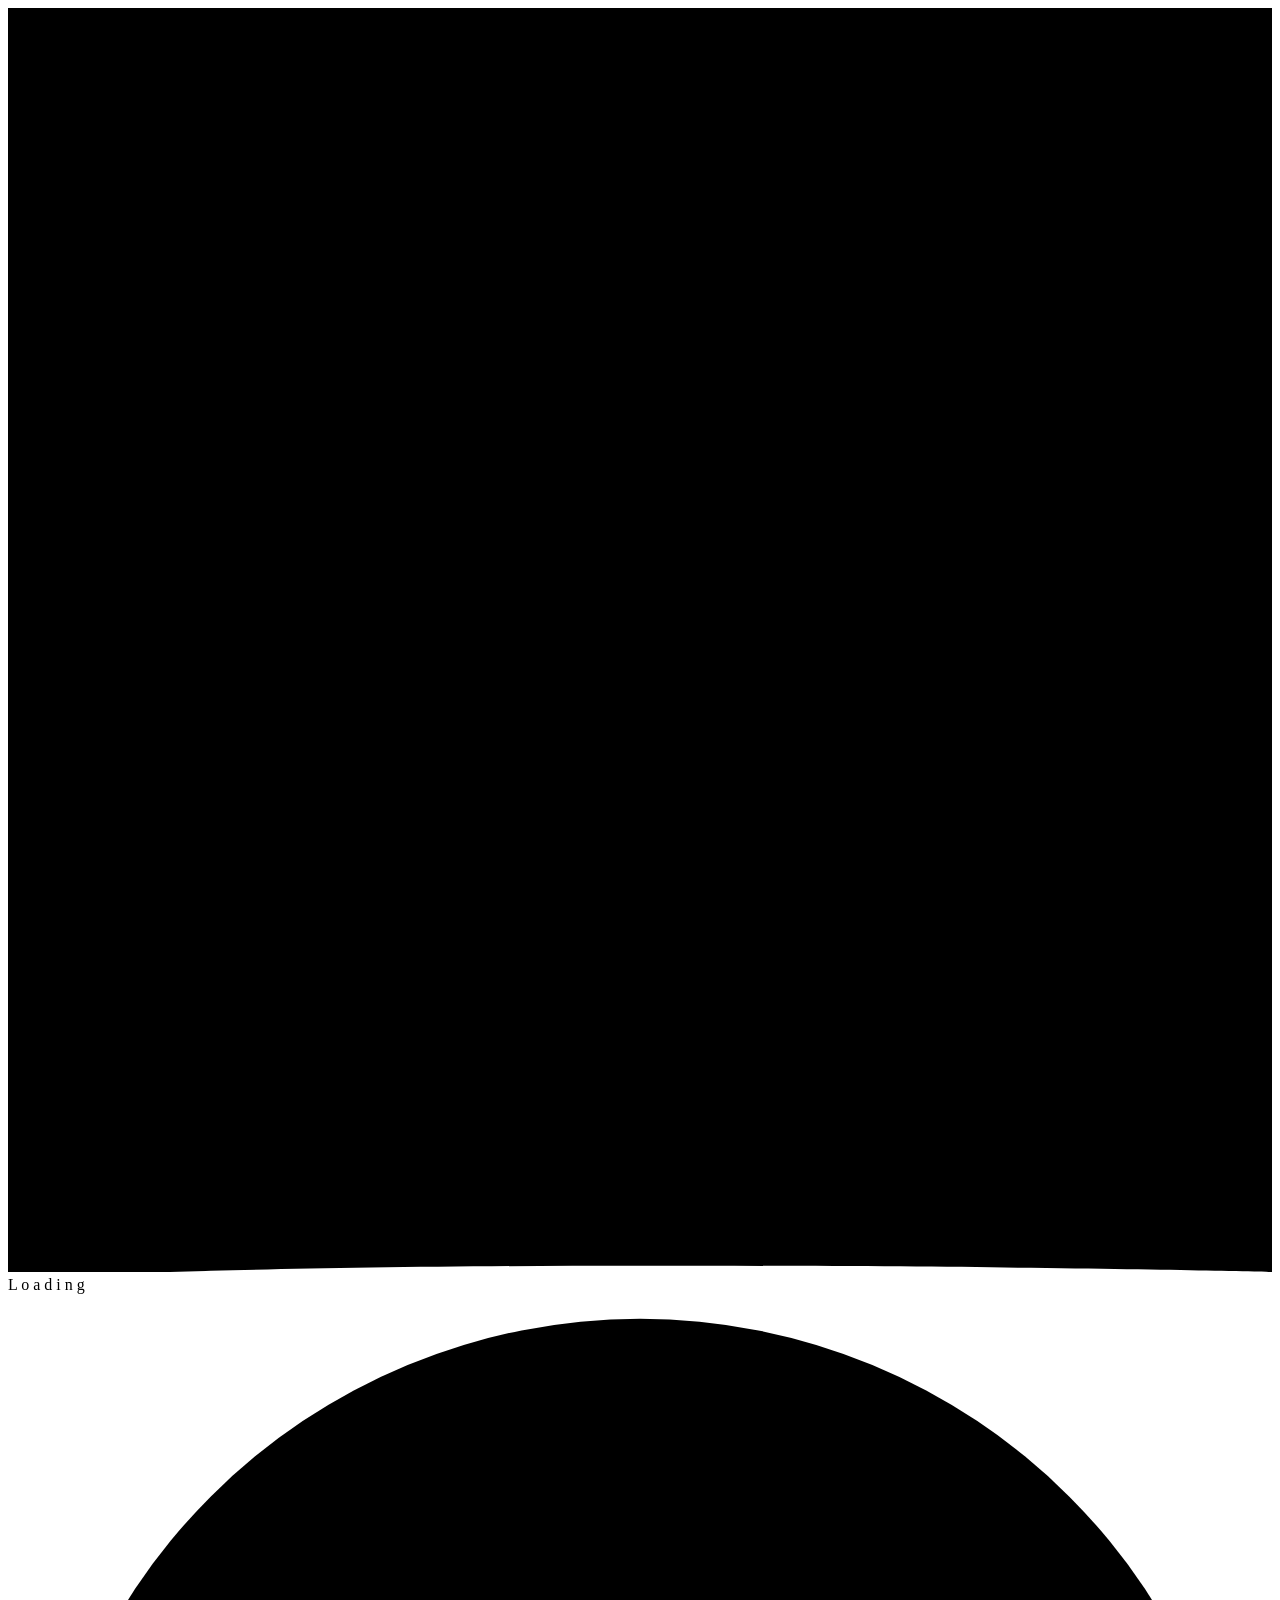
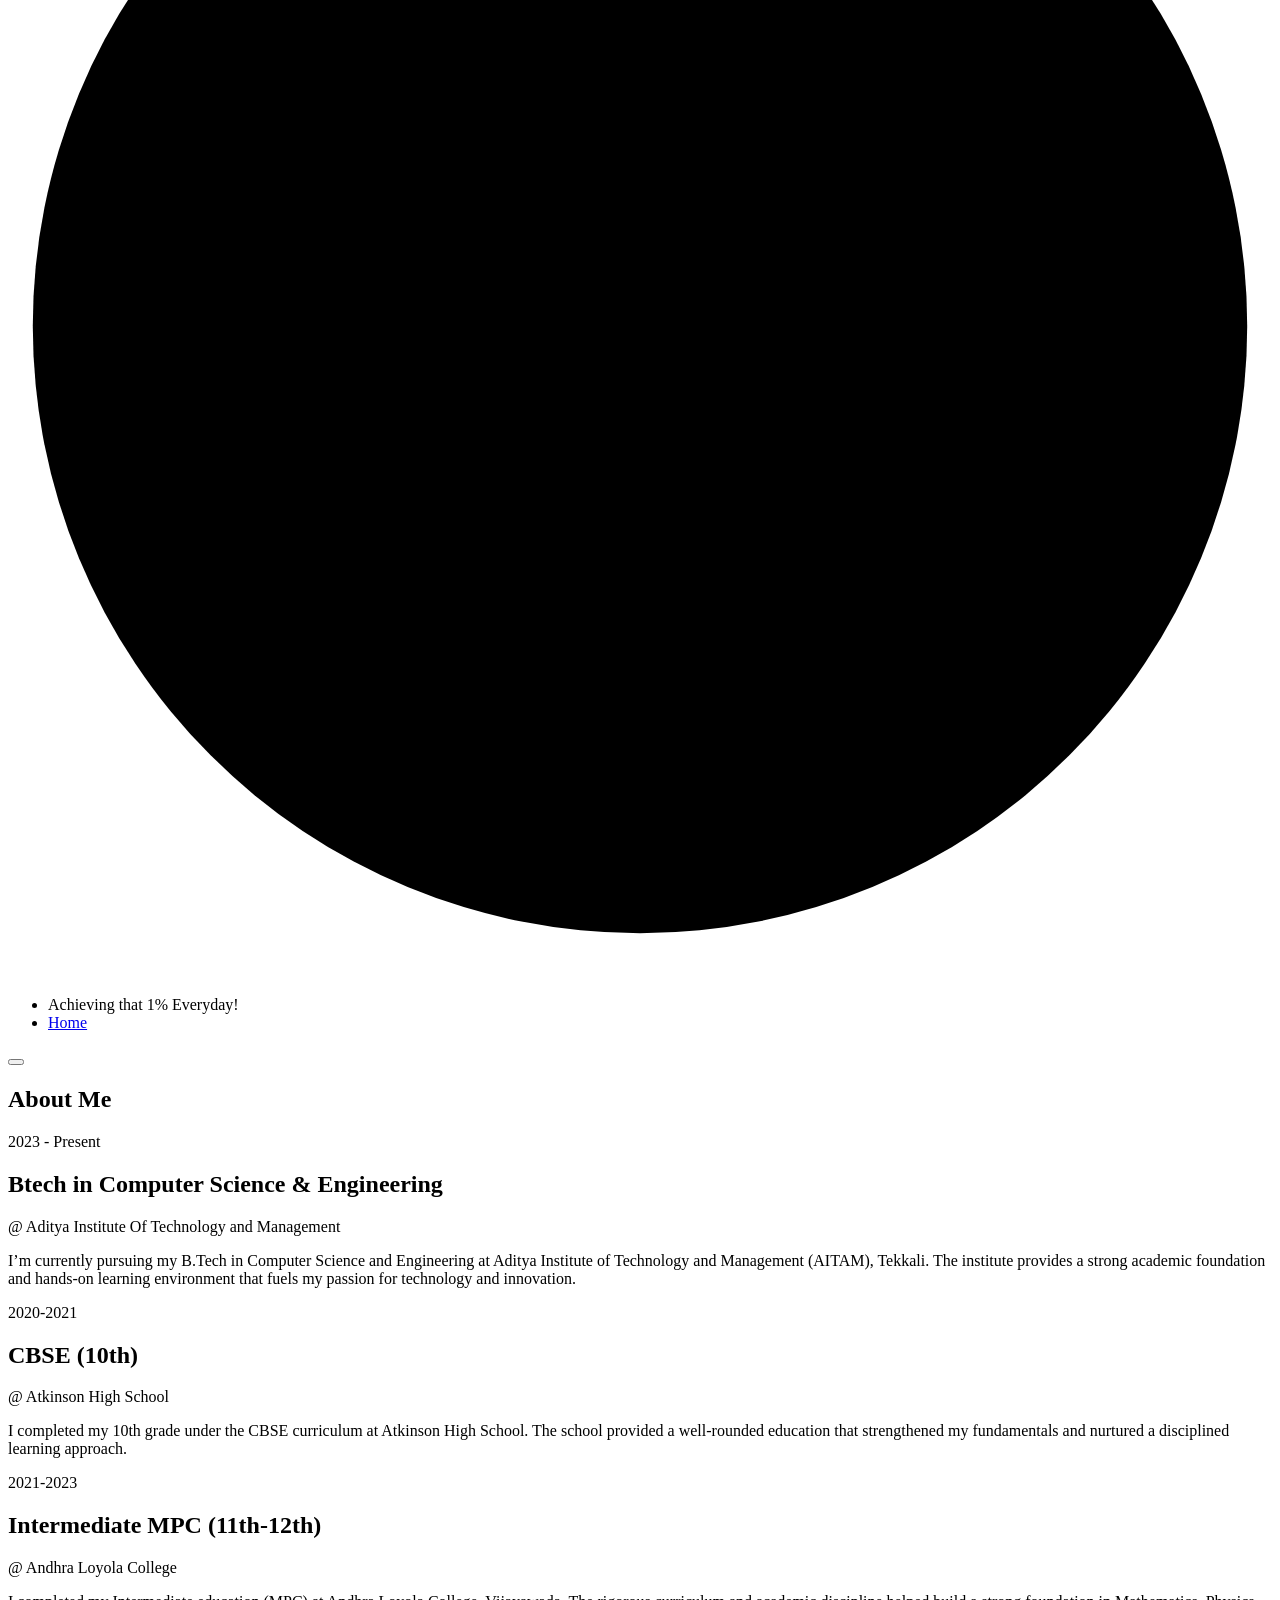
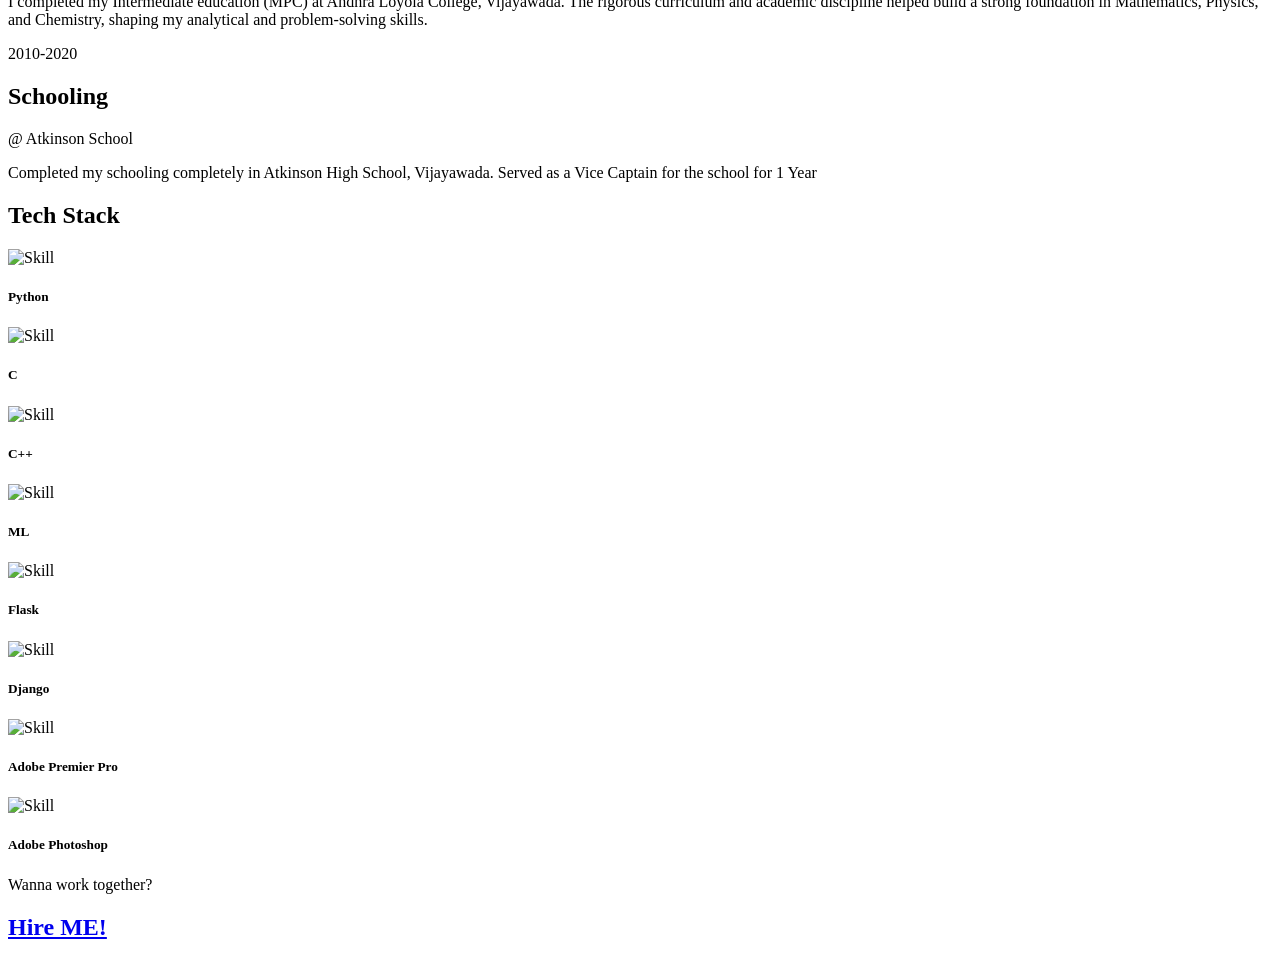
==== about.html @ ffd364ea "Add files via upload" ====
<!DOCTYPE html>
<html lang="en">

<head>
    <!-- META -->
    <meta charset="utf-8">
    <meta http-equiv="X-UA-Compatible" content="IE=edge">
    <meta name="viewport" content="width=device-width, initial-scale=1">
    <meta name="description" content="Nino - Modern Portfolio Template">
    <meta name="keywords" content="personal, portfolio new, html, one page, bootstrap, new html template, design, creative, onepage, clean, modern">
    <meta name="author" content="Tanvir Hossain">
    <!-- PAGE TITLE -->
    <title>Akhilesh</title>
    <link rel="icon" type="image/x-icon" href="assets/images/favicon.png">
    <!-- ALL GOOGLE FONTS -->
    <link rel="preconnect" href="https://fonts.googleapis.com">
    <link rel="preconnect" href="https://fonts.gstatic.com" crossorigin>
    <link href="https://fonts.googleapis.com/css2?family=Oswald:wght@200..700&family=Poppins:ital,wght@0,100;0,200;0,300;0,400;0,500;0,600;0,700;0,800;0,900;1,100;1,200;1,300;1,400;1,500;1,600;1,700;1,800;1,900&display=swap" rel="stylesheet">
    <!-- BOOTSTRAP CSS -->
    <link rel="stylesheet" href="assets/css/bootstrap.min.css" />
    <!-- FONT AWESOME CSS -->
    <link rel="stylesheet" href="assets/css/font-awesome-pro.css" />
    <!-- FONT AWESOME CSS -->
    <link rel="stylesheet" href="assets/fonts/remixicon.css" />
    <!-- MAGNIFIC CSS -->
    <link rel="stylesheet" href="assets/css/magnific-popup.css">
    <!-- NICE SELECT CSS -->
    <link rel="stylesheet" href="assets/css/nice-select.min.css" />
    <!-- ANIMATE CSS -->
    <link rel="stylesheet" href="assets/css/animate.min.css" />
    <!-- MOBILE MENU CSS -->
    <link rel="stylesheet" href="assets/css/mobilemenu.css" />
    <!-- SLICK CSS -->
    <link rel="stylesheet" href="assets/css/slick.min.css" />
    <!-- SPACING CSS -->
    <link rel="stylesheet" href="assets/css/spacing.css" />
    <!-- MAIN STYLE CSS -->
    <link rel="stylesheet" href="assets/css/style.css" />
    <!-- RESPONSIVE CSS -->
    <link rel="stylesheet" href="assets/css/responsive.css">
    <!-- HTML5 shim and Respond.js IE8 support of HTML5 elements and media queries -->
    <!-- WARNING: Respond.js doesn't work if you view the page via file:// -->
    <!--[if lt IE 9]>
      <script src="https://oss.maxcdn.com/html5shiv/3.7.2/html5shiv.min.js"></script>
      <script src="https://oss.maxcdn.com/respond/1.4.2/respond.min.js"></script>
    <![endif]-->
</head>

<body>
    <!-- START PRELOADER AREA-->
    <div class="preloader">
        <svg viewbox="0 0 1000 1000" preserveaspectratio="none">
            <path id="preloaderSvg" d="M0,1005S175,995,500,995s500,5,500,5V0H0Z"></path>
        </svg>
        <div class="preloader-heading">
            <div class="load-text">
                <span>L</span>
                <span>o</span>
                <span>a</span>
                <span>d</span>
                <span>i</span>
                <span>n</span>
                <span>g</span>
            </div>
        </div>
    </div>
    <!-- END PRELOADER AREA -->
    <!-- START SCROOL UP DESIGN AREA -->
    <div class="progress-wrap cursor-pointer">
        <i class="ri-arrow-up-s-line"></i>
        <svg class="progress-circle svg-content" width="100%" height="100%" viewBox="-1 -1 102 102">
            <path d="M50,1 a49,49 0 0,1 0,98 a49,49 0 0,1 0,-98" />
        </svg>
    </div>
    <!-- / END SCROOL UP DESIGN AREA -->
    <!-- START MAGIC CURSOR AND BALL AREA-->
    <div id="magic-cursor">
        <div id="ball"></div>
    </div>
    <!-- / END MAGIC CURSOR AND BALL AREA-->
    <!-- START MENU DESIGN AREA-->
    <header class="main-header">
        <div class="header-upper">
            <div class="container">
                <div class="header-inner">
                    <div class="row align-items-center">
                        <div class="col-xl-2 col-lg-2 col-md-6 col-6 col-sm-3">
                            <div class="logo-area">
                                <div class="logo">
                                    <a href="index.html"><img src="assets/images/logo.png" alt=""></a>
                                </div>
                            </div>
                        </div>
                        <div class="col-xl-10 col-lg-10 col-md-6 col-6 col-sm-9">
                            <div class="main-menu">
                                <nav id="mobile-menu">
                                    <ul>
                                        <li style="color: black;">Achieving that 1% Everyday!</li>
                                        <li><a href="index.html" class="linkstyle">Home</a></li>
                                    </ul>
                                </nav>
                            </div>
                            <div class="side-menu-icon d-lg-none text-end">
                                <a href="javascript:void(0)" class="info-toggle-btn f-right sidebar-toggle-btn"><i class="fal fa-bars"></i></a>
                            </div>
                        </div>
                    </div>
                </div>
            </div>
        </div>
    </header>
    <!-- // END MENU DESIGN AREA-->
    <!-- START MOBILE MENU DESIGN AREA-->
    <div class="sidebar__area">
        <div class="sidebar__wrapper">
            <div class="sidebar__close">
                <button class="sidebar__close-btn" id="sidebar__close-btn">
                    <i class="fal fa-times"></i>
                </button>
            </div>
            <div class="sidebar__content mt-50 mb-20">
                <div class="mobile-menu fix"></div>
            </div>
        </div>
    </div>
    <div class="body-overlay"></div>
    <!-- // END MOBILE MENU DESIGN AREA-->
    <!-- START SINGLE PAGE DESIGN AREA -->
    <section class="single-page-hero-area">
        <div class="container">
            <div class="row align-items-center">
                <div class="col-lg-12">
                    <h2>About Me</h2>
                </div>
            </div>
        </div>
    </section>
    <!-- // END SINGLE PAGE DESIGN AREA -->
    <!-- START RESUME EXPERIENCE DESIGN AREA -->
    <div class="resume-area no-padding" id="resume">
        <div class="container">
            <div class="row">
                <div class="col-xl-6 col-md-6">
                    <div class="resume-wrapper wow fadeInUp delay-0-2s">
                        <!-- START SINGLE EXPERIENCE DESIGN AREA -->
                        <div class="resume-box">
                            <span class="resume-date">2023 - Present</span>
                            <h2>Btech in Computer Science & Engineering</h2>
                            <span>@ Aditya Institute Of Technology and Management</span>
                            <p>I’m currently pursuing my B.Tech in Computer Science and Engineering at Aditya Institute of Technology and Management (AITAM), Tekkali. The institute provides a strong academic foundation and hands-on learning environment that fuels my passion for technology and innovation.</p>
                        </div>
                        <!-- / END SINGLE EXPERIENCE DESIGN AREA -->
                        <!-- START SINGLE EXPERIENCE DESIGN AREA -->
                        <!-- <div class="resume-box">
                            <span class="resume-date">2021 - 2023</span>
                            <h2>Intermediate (11th - 12th)</h2>
                            <span>@ Thememaster LTD</span>
                            <p>Consectetur adipiscing elit, sed do eiusmod tempor incididunt ut labore et dolore magna aliqua. Ut enim ad minim veniam, quis nostrud exercitation ullamco laboris nisi ut aliquip ex ea commodo consequat.</p>
                        </div> -->
                        <!-- / END SINGLE EXPERIENCE DESIGN AREA -->
                        <!-- START SINGLE EXPERIENCE DESIGN AREA -->
                        <div class="resume-box">
                            <span class="resume-date">2020-2021</span>
                            <h2>CBSE (10th)</h2>
                            <span>@ Atkinson High School</span>
                            <p>I completed my 10th grade under the CBSE curriculum at Atkinson High School. The school provided a well-rounded education that strengthened my fundamentals and nurtured a disciplined learning approach.</p>
                        </div>
                        <!-- / END SINGLE EXPERIENCE DESIGN AREA -->
                    </div>
                </div>
                <div class="col-xl-6 col-md-6">
                    <div class="resume-wrapper wow fadeInUp delay-0-4s">
                        <!-- START SINGLE EDUCATION DESIGN AREA -->
                        <div class="resume-box">
                            <span class="resume-date">2021-2023</span>
                            <h2>Intermediate MPC (11th-12th)</h2>
                            <span>@ Andhra Loyola College</span>
                            <p>I completed my Intermediate education (MPC) at Andhra Loyola College, Vijayawada. The rigorous curriculum and academic discipline helped build a strong foundation in Mathematics, Physics, and Chemistry, shaping my analytical and problem-solving skills.</p>
                        </div>
                        <!-- / END SINGLE EDUCATION DESIGN AREA -->
                        <!-- START SINGLE EDUCATION DESIGN AREA -->
                        <div class="resume-box">
                            <span class="resume-date">2010-2020</span>
                            <h2>Schooling</h2>
                            <span>@ Atkinson School</span>
                            <p>Completed my schooling completely in Atkinson High School, Vijayawada. Served as a Vice Captain for the school for 1 Year</p>
                        </div>
                        <!-- / END SINGLE EDUCATION DESIGN AREA -->
                        <!-- START SINGLE EDUCATION DESIGN AREA -->
                        <!-- <div class="resume-box">
                            <span class="resume-date">2015 - 2018</span>
                            <h2>Degree Of UI & UX</h2>
                            <span>@ University of world</span>
                            <p>Consectetur adipiscing elit, sed do eiusmod tempor incididunt ut labore et dolore magna aliqua. Ut enim ad minim veniam, quis nostrud exercitation ullamco laboris nisi ut aliquip ex ea commodo consequat.</p>
                        </div> -->
                        <!-- / END SINGLE EDUCATION DESIGN AREA -->
                    </div>
                </div>
            </div>
        </div>
    </div>
    <!-- / END RESUME EXPERIENCE DESIGN AREA -->
    <!-- START SKILL DESIGN AREA -->
    <section id="skills" class="skill-area">
        <div class="container">
            <div class="container-inner">
                <div class="row">
                    <div class="col-xl-12 col-lg-12">
                        <div class="section-title section-black-title mb-40 wow fadeInUp delay-0-2s">
                            <h2>Tech Stack</h2>
                        </div>
                    </div>
                </div>
                <div class="row">
                    <div class="col-lg-12">
                        <div class="skill-items-wrap">
                            <div class="row">
                                <div class="col-xl-3 col-lg-4 col-md-3 col-sm-4 col-6">
                                    <div class="skill-item wow fadeInUp delay-0-2s">
                                        <img src="assets/images/skills/skill1.png" alt="Skill" />
                                        <h5>Python</h5>
                                    </div>
                                </div>
                                <div class="col-xl-3 col-lg-4 col-md-3 col-sm-4 col-6">
                                    <div class="skill-item wow fadeInUp delay-0-3s">
                                        <img src="assets/images/skills/skill2.png" alt="Skill" />
                                        <h5>C</h5>
                                    </div>
                                </div>
                                <div class="col-xl-3 col-lg-4 col-md-3 col-sm-4 col-6">
                                    <div class="skill-item wow fadeInUp delay-0-4s">
                                        <img src="assets/images/skills/skill3.png" alt="Skill" />
                                        <h5>C++</h5>
                                    </div>
                                </div>
                                <div class="col-xl-3 col-lg-4 col-md-3 col-sm-4 col-6">
                                    <div class="skill-item wow fadeInUp delay-0-5s">
                                        <img src="assets/images/skills/skill4.png" alt="Skill" />
                                        <h5>ML</h5>
                                    </div>
                                </div>
                                <div class="col-xl-3 col-lg-4 col-md-3 col-sm-4 col-6">
                                    <div class="skill-item wow fadeInUp delay-0-2s">
                                        <img src="assets/images/skills/skill5.png" alt="Skill" />
                                        <h5>Flask</h5>
                                    </div>
                                </div>
                                <div class="col-xl-3 col-lg-4 col-md-3 col-sm-4 col-6">
                                    <div class="skill-item wow fadeInUp delay-0-3s">
                                        <img src="assets/images/skills/skill6.png" alt="Skill" />
                                        <h5>Django</h5>
                                    </div>
                                </div>
                                <div class="col-xl-3 col-lg-4 col-md-3 col-sm-4 col-6">
                                    <div class="skill-item wow fadeInUp delay-0-4s">
                                        <img src="assets/images/skills/skill7.png" alt="Skill" />
                                        <h5>Adobe Premier Pro</h5>
                                    </div>
                                </div>
                                <div class="col-xl-3 col-lg-4 col-md-3 col-sm-4 col-6">
                                    <div class="skill-item wow fadeInUp delay-0-5s">
                                        <img src="assets/images/skills/skill8.png" alt="Skill" />
                                        <h5>Adobe Photoshop</h5>
                                    </div>
                                </div>
                            </div>
                        </div>
                    </div>
                </div>
            </div>
        </div>
    </section>
    <!-- / END SKILL DESIGN AREA -->
    <!-- START FOOTER DESIGN AREA -->
    <footer class="main-footer">
        <div class="container">
            <div class="row">
                <div class="col-lg-12">
                    <div class="footer-top">
                        <p> Wanna work together?</p>
                        <h2><a href="mailto:hello@websitename.com">Hire ME!</a></h2>
                    </div>
                </div>
            </div>
            <div class="row">
                <div class="col-lg-6 col-sm-6">
                    <!-- <p class="copy-left-text">Template by <a href="https://themeforest.net/user/creativepersonal/portfolio">Creative Personal®</a></p> -->
                </div>
                <div class="col-lg-6 col-sm-6">
                    <!-- <p class="copy-right-text">&copy; Copyright 2024</p> -->
                </div>
            </div>
        </div>
    </footer>
    <!-- / END FOOTER DESIGN AREA -->
    <!-- JQUERY JS -->
    <script src="assets/js/jquery-3.6.0.min.js"></script>
    <!-- BOOTSTRAP JS-->
    <script src="assets/js/bootstrap.min.js"></script>
    <!-- APPEAR JS -->
    <script src="assets/js/appear.min.js"></script>
    <!-- MAGNIFICANT JS -->
    <script src="assets/js/jquery.magnific-popup.min.js"></script>
    <!-- MOBILE MENU JS-->
    <script src="assets/js/mobilemenu.js"></script>
    <!-- GSAP AND LOCOMOTIV JS-->
    <script src="assets/js/gsap.min.js"></script>
    <script src="assets/js/ScrollTrigger.min.js"></script>
    <script src="assets/js/lenis.js"></script>
    <!-- SLICK JS-->
    <script src="assets/js/slick.min.js"></script>
    <!-- NICE SELECT JS-->
    <script src="assets/js/jquery.nice-select.min.js"></script>
    <!-- IMAGE LOADER JS-->
    <script src="assets/js/imagesloaded.pkgd.min.js"></script>
    <!-- ISOTOPE JS-->
    <script src="assets/js/isotope.pkgd.min.js"></script>
    <!--  WOW ANIMATION JS-->
    <script src="assets/js/wow.min.js"></script>
    <!-- SCRIPT JS-->
    <script src="assets/js/script.js"></script>
</body>

</html>
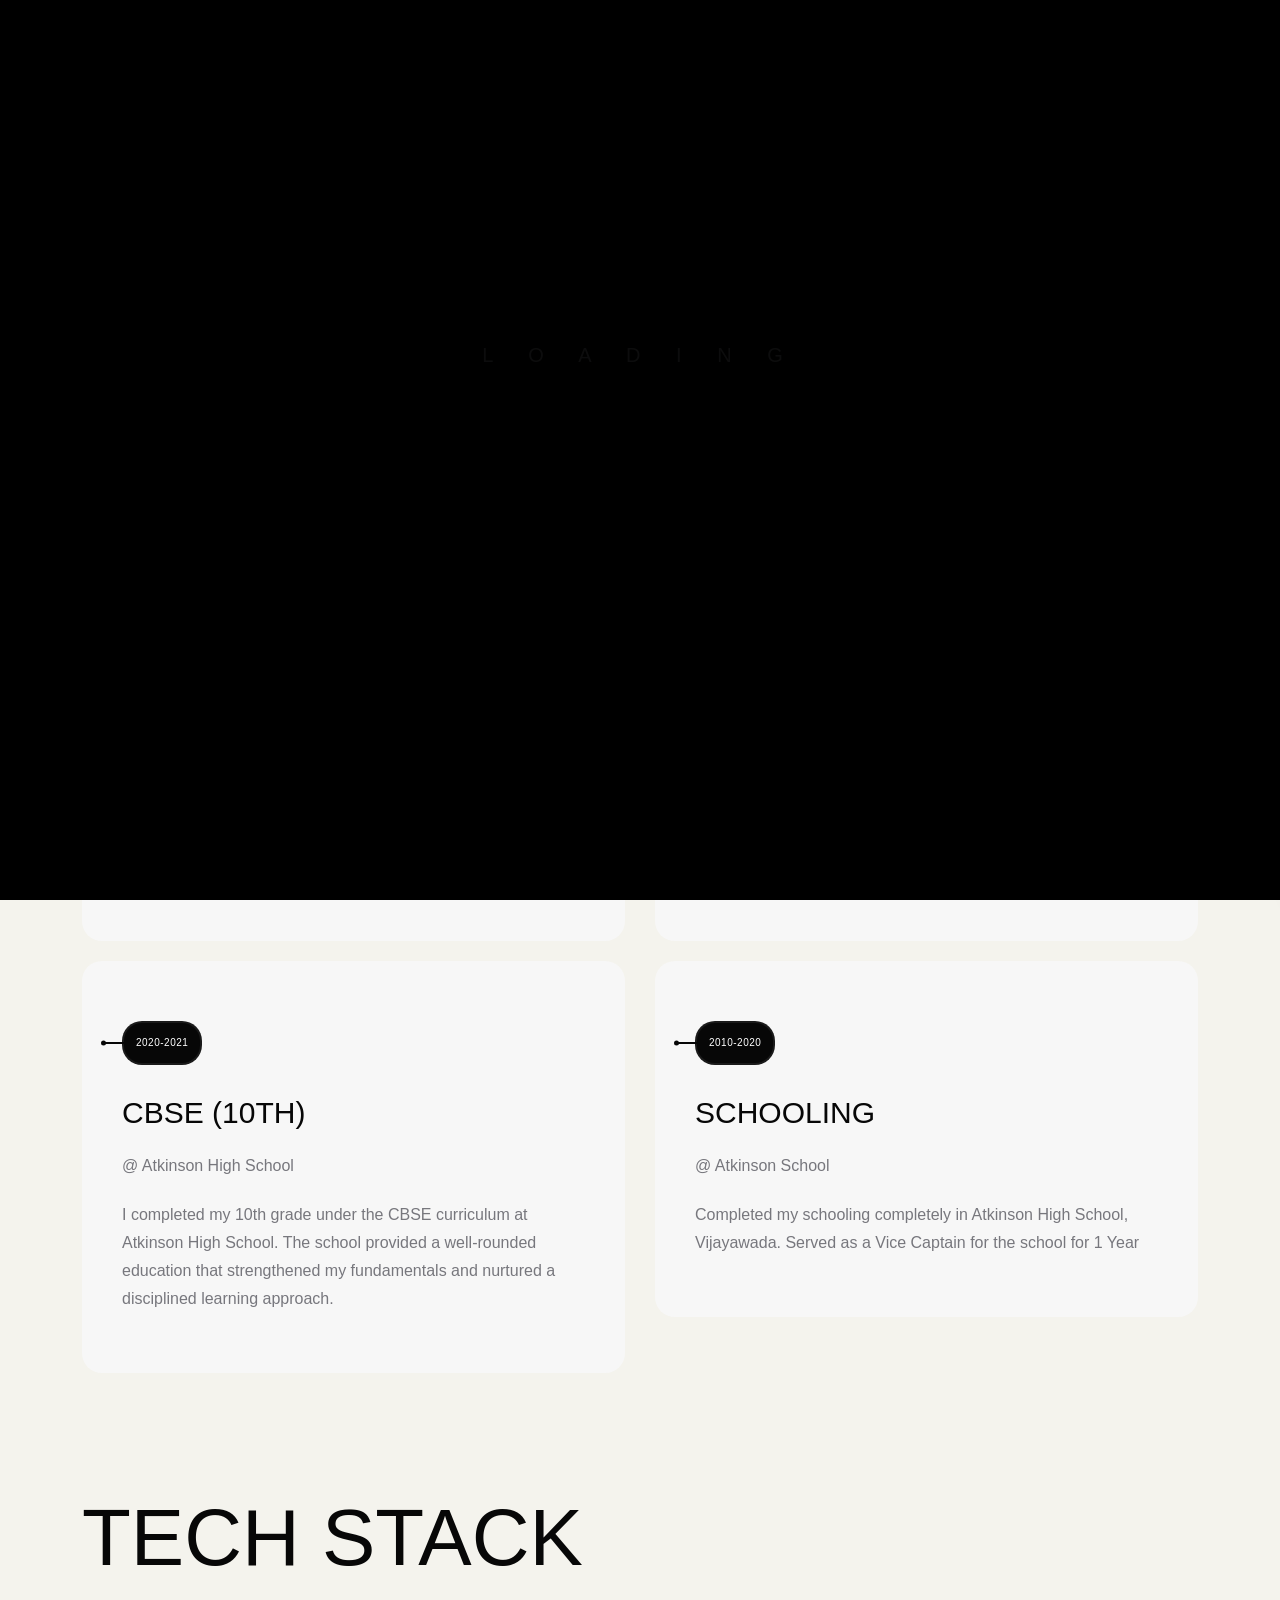
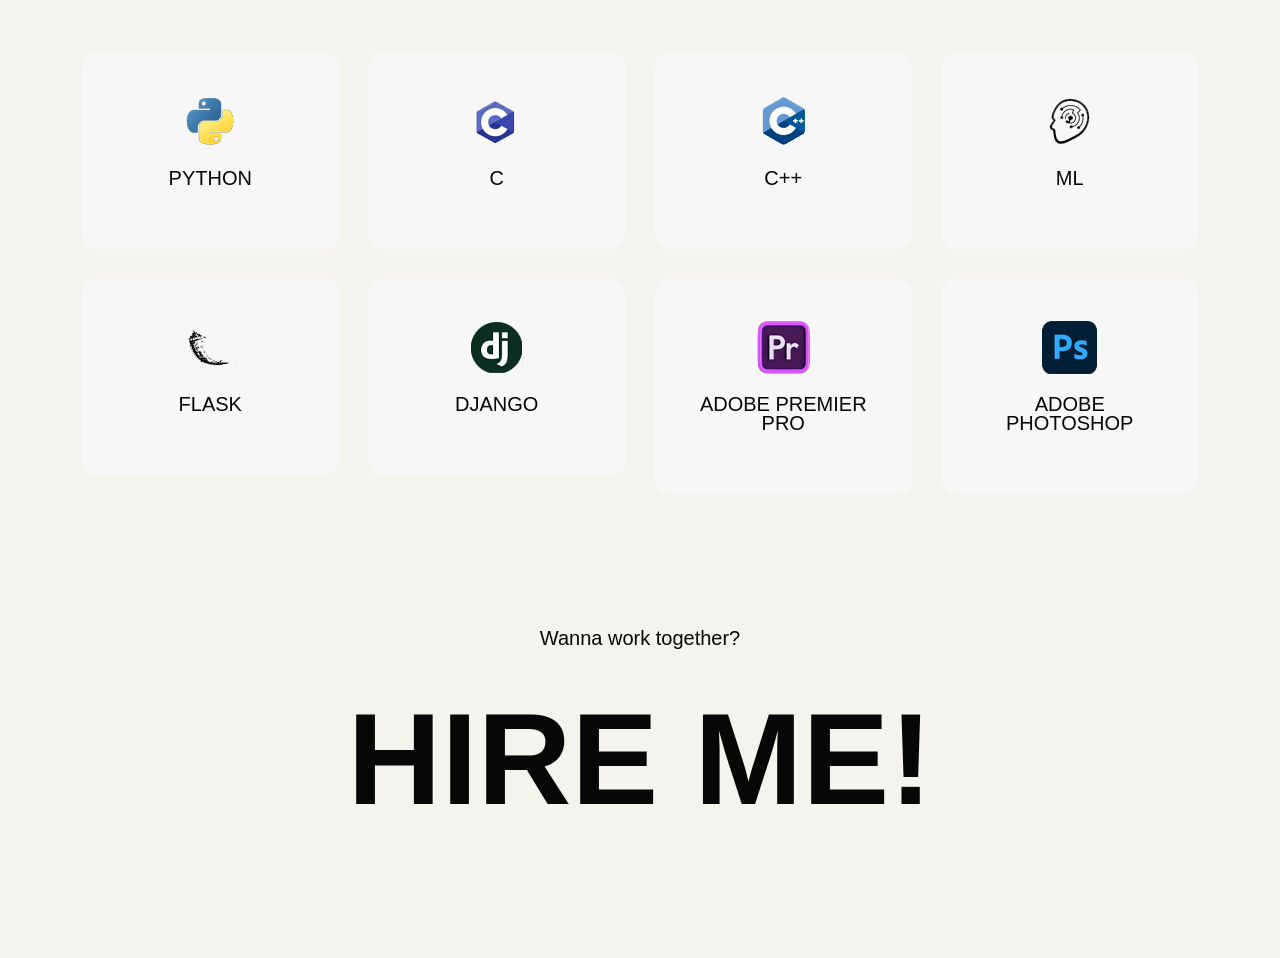
==== commit 38d5393e: "Update about.html" ====
--- a/about.html
+++ b/about.html
@@ -6,9 +6,9 @@
     <meta charset="utf-8">
     <meta http-equiv="X-UA-Compatible" content="IE=edge">
     <meta name="viewport" content="width=device-width, initial-scale=1">
-    <meta name="description" content="Nino - Modern Portfolio Template">
-    <meta name="keywords" content="personal, portfolio new, html, one page, bootstrap, new html template, design, creative, onepage, clean, modern">
-    <meta name="author" content="Tanvir Hossain">
+    <meta name="description" content="My Portfolio Website">
+    <meta name="keywords" content="">
+    <meta name="author" content="Akhilesh">
     <!-- PAGE TITLE -->
     <title>Akhilesh</title>
     <link rel="icon" type="image/x-icon" href="assets/images/favicon.png">
@@ -321,4 +321,4 @@
     <script src="assets/js/script.js"></script>
 </body>
 
-</html>+</html>
--- a/assets/css/mobilemenu.css
+++ b/assets/css/mobilemenu.css
@@ -0,0 +1,156 @@
+
+/*! #######################################################################
+
+	MeanMenu 2.0.7
+	--------
+
+	To be used with jquery.meanmenu.js by Chris Wharton (http://www.meanthemes.com/plugins/meanmenu/)
+
+####################################################################### */
+
+/* hide the link until viewport size is reached */
+a.meanmenu-reveal {
+	display: none;
+}
+
+/* when under viewport size, .mean-container is added to body */
+.mean-container .mean-bar {
+	float: left;
+	width: 100%;
+	position: relative;
+	background: #070337;
+	padding: 4px 0;
+	min-height: 42px;
+	z-index: 999999;
+}
+
+.mean-container a.meanmenu-reveal {
+	width: 22px;
+	height: 22px;
+	padding: 13px 13px 11px 13px;
+	position: absolute;
+	top: 0;
+	right: 0;
+	cursor: pointer;
+	color: #fff;
+	text-decoration: none;
+	font-size: 16px;
+	text-indent: -9999em;
+	line-height: 22px;
+	font-size: 1px;
+	display: block;
+	font-family: Arial, Helvetica, sans-serif;
+	font-weight: 700;
+}
+
+.mean-container a.meanmenu-reveal span {
+	display: block;
+	background: #fff;
+	height: 3px;
+	margin-top: 3px;
+}
+
+.mean-container .mean-nav {
+	float: left;
+	width: 100%;
+	background: #070337;
+	margin-top: 44px;
+}
+
+.mean-container .mean-nav ul {
+	padding: 0;
+	margin: 0;
+	width: 100%;
+	list-style-type: none;
+}
+
+.mean-container .mean-nav ul li {
+	position: relative;
+	float: left;
+	width: 100%;
+}
+
+.mean-container .mean-nav ul li a {
+	display: block;
+	float: left;
+	width: 90%;
+	padding: 10px 5%;
+	margin: 0;
+	text-align: left;
+	color: #fff;
+	border-top: 1px solid #e0e3ed;
+	text-decoration: none;
+	text-transform: uppercase;
+}
+
+.mean-container .mean-nav ul li li a {
+	width: 80%;
+	padding: 10px 10%;
+	text-shadow: none !important;
+	visibility: visible;
+}
+
+.mean-container .mean-nav ul li.mean-last a {
+	border-bottom: none;
+	margin-bottom: 0;
+}
+
+.mean-container .mean-nav ul li li li a {
+	width: 70%;
+	padding: 10px 15%;
+}
+
+.mean-container .mean-nav ul li li li li a {
+	width: 60%;
+	padding: 10px 20%;
+}
+
+.mean-container .mean-nav ul li li li li li a {
+	width: 50%;
+	padding: 10px 25%;
+}
+
+
+.mean-container .mean-nav ul li a.mean-expand {
+	margin-top: 1px;
+	width: 26px;
+	height: 32px;
+	text-align: center;
+	position: absolute;
+	right: 0;
+	top: 0;
+	z-index: 2;
+	font-weight: 700;
+	background: transparent;
+	border: none !important;
+	font-size: 14px;
+}
+
+
+
+
+.mean-container .mean-push {
+	float: left;
+	width: 100%;
+	padding: 0;
+	margin: 0;
+	clear: both;
+}
+
+.mean-nav .wrapper {
+	width: 100%;
+	padding: 0;
+	margin: 0;
+}
+
+/* Fix for box sizing on Foundation Framework etc. */
+.mean-container .mean-bar, .mean-container .mean-bar * {
+	-webkit-box-sizing: content-box;
+	-moz-box-sizing: content-box;
+	box-sizing: content-box;
+}
+
+
+.mean-remove {
+	display: none !important;
+}
--- a/assets/css/spacing.css
+++ b/assets/css/spacing.css
@@ -0,0 +1,3081 @@
+/*
+* ----------------------------------------------------------------------------------------
+Author       : Tanvir Hossain
+Template Name: Nino - Premium Portfolio Template
+Version      : 1.0                                          
+* ----------------------------------------------------------------------------------------
+*/
+/*
+* ----------------------------------------------------------------------------------------
+*PADDING MARGIN
+* ----------------------------------------------------------------------------------------
+*/
+.p-5 {
+    padding: 5px !important;
+}
+
+.p-10 {
+    padding: 10px;
+}
+
+.p-15 {
+    padding: 15px;
+}
+
+.p-20 {
+    padding: 20px;
+}
+
+.p-25 {
+    padding: 25px;
+}
+
+.p-30 {
+    padding: 30px;
+}
+
+.p-35 {
+    padding: 35px;
+}
+
+.p-40 {
+    padding: 40px;
+}
+
+.p-45 {
+    padding: 45px;
+}
+
+.p-50 {
+    padding: 50px;
+}
+
+.p-55 {
+    padding: 55px;
+}
+
+.p-60 {
+    padding: 60px;
+}
+
+.p-65 {
+    padding: 65px;
+}
+
+.p-70 {
+    padding: 70px;
+}
+
+.p-75 {
+    padding: 75px;
+}
+
+.p-80 {
+    padding: 80px;
+}
+
+.p-85 {
+    padding: 85px;
+}
+
+.p-90 {
+    padding: 90px;
+}
+
+.p-95 {
+    padding: 95px;
+}
+
+.p-100 {
+    padding: 100px;
+}
+
+.p-105 {
+    padding: 105px;
+}
+
+.p-110 {
+    padding: 110px;
+}
+
+.p-115 {
+    padding: 115px;
+}
+
+.p-120 {
+    padding: 120px;
+}
+
+.p-125 {
+    padding: 125px;
+}
+
+.p-130 {
+    padding: 130px;
+}
+
+.p-135 {
+    padding: 135px;
+}
+
+.p-140 {
+    padding: 140px;
+}
+
+.p-145 {
+    padding: 145px;
+}
+
+.p-150 {
+    padding: 150px;
+}
+
+.p-155 {
+    padding: 155px;
+}
+
+.p-160 {
+    padding: 160px;
+}
+
+.p-165 {
+    padding: 165px;
+}
+
+.p-170 {
+    padding: 170px;
+}
+
+.p-175 {
+    padding: 175px;
+}
+
+.p-180 {
+    padding: 180px;
+}
+
+.p-185 {
+    padding: 185px;
+}
+
+.p-190 {
+    padding: 190px;
+}
+
+.p-195 {
+    padding: 195px;
+}
+
+.p-200 {
+    padding: 200px;
+}
+
+.p-205 {
+    padding: 205px;
+}
+
+.p-210 {
+    padding: 210px;
+}
+
+.p-215 {
+    padding: 215px;
+}
+
+.p-220 {
+    padding: 220px;
+}
+
+.p-225 {
+    padding: 225px;
+}
+
+.p-230 {
+    padding: 230px;
+}
+
+.p-235 {
+    padding: 235px;
+}
+
+.p-240 {
+    padding: 240px;
+}
+
+.p-245 {
+    padding: 245px;
+}
+
+.p-250 {
+    padding: 250px;
+}
+
+/* Padding Top */
+.pt-5,
+.py-5 {
+    padding-top: 5px !important;
+}
+
+.pt-10,
+.py-10 {
+    padding-top: 10px;
+}
+
+.pt-15,
+.py-15 {
+    padding-top: 15px;
+}
+
+.pt-20,
+.py-20 {
+    padding-top: 20px;
+}
+
+.pt-25,
+.py-25 {
+    padding-top: 25px;
+}
+
+.pt-30,
+.py-30 {
+    padding-top: 30px;
+}
+
+.pt-35,
+.py-35 {
+    padding-top: 35px;
+}
+
+.pt-40,
+.py-40 {
+    padding-top: 40px;
+}
+
+.pt-45,
+.py-45 {
+    padding-top: 45px;
+}
+
+.pt-50,
+.py-50 {
+    padding-top: 50px;
+}
+
+.pt-55,
+.py-55 {
+    padding-top: 55px;
+}
+
+.pt-60,
+.py-60 {
+    padding-top: 60px;
+}
+
+.pt-65,
+.py-65 {
+    padding-top: 65px;
+}
+
+.pt-70,
+.py-70 {
+    padding-top: 70px;
+}
+
+.pt-75,
+.py-75 {
+    padding-top: 75px;
+}
+
+.pt-80,
+.py-80 {
+    padding-top: 80px;
+}
+
+.pt-85,
+.py-85 {
+    padding-top: 85px;
+}
+
+.pt-90,
+.py-90 {
+    padding-top: 90px;
+}
+
+.pt-95,
+.py-95 {
+    padding-top: 95px;
+}
+
+.pt-100,
+.py-100 {
+    padding-top: 100px;
+}
+
+.pt-105,
+.py-105 {
+    padding-top: 105px;
+}
+
+.pt-110,
+.py-110 {
+    padding-top: 110px;
+}
+
+.pt-115,
+.py-115 {
+    padding-top: 115px;
+}
+
+.pt-120,
+.py-120 {
+    padding-top: 120px;
+}
+
+.pt-125,
+.py-125 {
+    padding-top: 125px;
+}
+
+.pt-130,
+.py-130 {
+    padding-top: 130px;
+}
+
+.pt-135,
+.py-135 {
+    padding-top: 135px;
+}
+
+.pt-140,
+.py-140 {
+    padding-top: 140px;
+}
+
+.pt-145,
+.py-145 {
+    padding-top: 145px;
+}
+
+.pt-150,
+.py-150 {
+    padding-top: 150px;
+}
+
+.pt-155,
+.py-155 {
+    padding-top: 155px;
+}
+
+.pt-160,
+.py-160 {
+    padding-top: 160px;
+}
+
+.pt-165,
+.py-165 {
+    padding-top: 165px;
+}
+
+.pt-170,
+.py-170 {
+    padding-top: 170px;
+}
+
+.pt-175,
+.py-175 {
+    padding-top: 175px;
+}
+
+.pt-180,
+.py-180 {
+    padding-top: 180px;
+}
+
+.pt-185,
+.py-185 {
+    padding-top: 185px;
+}
+
+.pt-190,
+.py-190 {
+    padding-top: 190px;
+}
+
+.pt-195,
+.py-195 {
+    padding-top: 195px;
+}
+
+.pt-200,
+.py-200 {
+    padding-top: 200px;
+}
+
+.pt-205,
+.py-205 {
+    padding-top: 205px;
+}
+
+.pt-210,
+.py-210 {
+    padding-top: 210px;
+}
+
+.pt-215,
+.py-215 {
+    padding-top: 215px;
+}
+
+.pt-220,
+.py-220 {
+    padding-top: 220px;
+}
+
+.pt-225,
+.py-225 {
+    padding-top: 225px;
+}
+
+.pt-230,
+.py-230 {
+    padding-top: 230px;
+}
+
+.pt-235,
+.py-235 {
+    padding-top: 235px;
+}
+
+.pt-240,
+.py-240 {
+    padding-top: 240px;
+}
+
+.pt-245,
+.py-245 {
+    padding-top: 245px;
+}
+
+.pt-250,
+.py-250 {
+    padding-top: 250px;
+}
+
+/* Padding Bottom */
+.pb-5,
+.py-5 {
+    padding-bottom: 5px !important;
+}
+
+.pb-10,
+.py-10 {
+    padding-bottom: 10px;
+}
+
+.pb-15,
+.py-15 {
+    padding-bottom: 15px;
+}
+
+.pb-20,
+.py-20 {
+    padding-bottom: 20px;
+}
+
+.pb-25,
+.py-25 {
+    padding-bottom: 25px;
+}
+
+.pb-30,
+.py-30 {
+    padding-bottom: 30px;
+}
+
+.pb-35,
+.py-35 {
+    padding-bottom: 35px;
+}
+
+.pb-40,
+.py-40 {
+    padding-bottom: 40px;
+}
+
+.pb-45,
+.py-45 {
+    padding-bottom: 45px;
+}
+
+.pb-50,
+.py-50 {
+    padding-bottom: 50px;
+}
+
+.pb-55,
+.py-55 {
+    padding-bottom: 55px;
+}
+
+.pb-60,
+.py-60 {
+    padding-bottom: 60px;
+}
+
+.pb-65,
+.py-65 {
+    padding-bottom: 65px;
+}
+
+.pb-70,
+.py-70 {
+    padding-bottom: 70px;
+}
+
+.pb-75,
+.py-75 {
+    padding-bottom: 75px;
+}
+
+.pb-80,
+.py-80 {
+    padding-bottom: 80px;
+}
+
+.pb-85,
+.py-85 {
+    padding-bottom: 85px;
+}
+
+.pb-90,
+.py-90 {
+    padding-bottom: 90px;
+}
+
+.pb-95,
+.py-95 {
+    padding-bottom: 95px;
+}
+
+.pb-100,
+.py-100 {
+    padding-bottom: 100px;
+}
+
+.pb-105,
+.py-105 {
+    padding-bottom: 105px;
+}
+
+.pb-110,
+.py-110 {
+    padding-bottom: 110px;
+}
+
+.pb-115,
+.py-115 {
+    padding-bottom: 115px;
+}
+
+.pb-120,
+.py-120 {
+    padding-bottom: 120px;
+}
+
+.pb-125,
+.py-125 {
+    padding-bottom: 125px;
+}
+
+.pb-130,
+.py-130 {
+    padding-bottom: 130px;
+}
+
+.pb-135,
+.py-135 {
+    padding-bottom: 135px;
+}
+
+.pb-140,
+.py-140 {
+    padding-bottom: 140px;
+}
+
+.pb-145,
+.py-145 {
+    padding-bottom: 145px;
+}
+
+.pb-150,
+.py-150 {
+    padding-bottom: 150px;
+}
+
+.pb-155,
+.py-155 {
+    padding-bottom: 155px;
+}
+
+.pb-160,
+.py-160 {
+    padding-bottom: 160px;
+}
+
+.pb-165,
+.py-165 {
+    padding-bottom: 165px;
+}
+
+.pb-170,
+.py-170 {
+    padding-bottom: 170px;
+}
+
+.pb-175,
+.py-175 {
+    padding-bottom: 175px;
+}
+
+.pb-180,
+.py-180 {
+    padding-bottom: 180px;
+}
+
+.pb-185,
+.py-185 {
+    padding-bottom: 185px;
+}
+
+.pb-190,
+.py-190 {
+    padding-bottom: 190px;
+}
+
+.pb-195,
+.py-195 {
+    padding-bottom: 195px;
+}
+
+.pb-200,
+.py-200 {
+    padding-bottom: 200px;
+}
+
+.pb-205,
+.py-205 {
+    padding-bottom: 205px;
+}
+
+.pb-210,
+.py-210 {
+    padding-bottom: 210px;
+}
+
+.pb-215,
+.py-215 {
+    padding-bottom: 215px;
+}
+
+.pb-220,
+.py-220 {
+    padding-bottom: 220px;
+}
+
+.pb-225,
+.py-225 {
+    padding-bottom: 225px;
+}
+
+.pb-230,
+.py-230 {
+    padding-bottom: 230px;
+}
+
+.pb-235,
+.py-235 {
+    padding-bottom: 235px;
+}
+
+.pb-240,
+.py-240 {
+    padding-bottom: 240px;
+}
+
+.pb-245,
+.py-245 {
+    padding-bottom: 245px;
+}
+
+.pb-250,
+.py-250 {
+    padding-bottom: 250px;
+}
+
+/* Margin Around */
+.m-5 {
+    margin: 5px !important;
+}
+
+.m-10 {
+    margin: 10px;
+}
+
+.m-15 {
+    margin: 15px;
+}
+
+.m-20 {
+    margin: 20px;
+}
+
+.m-25 {
+    margin: 25px;
+}
+
+.m-30 {
+    margin: 30px;
+}
+
+.m-35 {
+    margin: 35px;
+}
+
+.m-40 {
+    margin: 40px;
+}
+
+.m-45 {
+    margin: 45px;
+}
+
+.m-50 {
+    margin: 50px;
+}
+
+.m-55 {
+    margin: 55px;
+}
+
+.m-60 {
+    margin: 60px;
+}
+
+.m-65 {
+    margin: 65px;
+}
+
+.m-70 {
+    margin: 70px;
+}
+
+.m-75 {
+    margin: 75px;
+}
+
+.m-80 {
+    margin: 80px;
+}
+
+.m-85 {
+    margin: 85px;
+}
+
+.m-90 {
+    margin: 90px;
+}
+
+.m-95 {
+    margin: 95px;
+}
+
+.m-100 {
+    margin: 100px;
+}
+
+.m-105 {
+    margin: 105px;
+}
+
+.m-110 {
+    margin: 110px;
+}
+
+.m-115 {
+    margin: 115px;
+}
+
+.m-120 {
+    margin: 120px;
+}
+
+.m-125 {
+    margin: 125px;
+}
+
+.m-130 {
+    margin: 130px;
+}
+
+.m-135 {
+    margin: 135px;
+}
+
+.m-140 {
+    margin: 140px;
+}
+
+.m-145 {
+    margin: 145px;
+}
+
+.m-150 {
+    margin: 150px;
+}
+
+.m-155 {
+    margin: 155px;
+}
+
+.m-160 {
+    margin: 160px;
+}
+
+.m-165 {
+    margin: 165px;
+}
+
+.m-170 {
+    margin: 170px;
+}
+
+.m-175 {
+    margin: 175px;
+}
+
+.m-180 {
+    margin: 180px;
+}
+
+.m-185 {
+    margin: 185px;
+}
+
+.m-190 {
+    margin: 190px;
+}
+
+.m-195 {
+    margin: 195px;
+}
+
+.m-200 {
+    margin: 200px;
+}
+
+.m-205 {
+    margin: 205px;
+}
+
+.m-210 {
+    margin: 210px;
+}
+
+.m-215 {
+    margin: 215px;
+}
+
+.m-220 {
+    margin: 220px;
+}
+
+.m-225 {
+    margin: 225px;
+}
+
+.m-230 {
+    margin: 230px;
+}
+
+.m-235 {
+    margin: 235px;
+}
+
+.m-240 {
+    margin: 240px;
+}
+
+.m-245 {
+    margin: 245px;
+}
+
+.m-250 {
+    margin: 250px;
+}
+
+/* Margin Top */
+.mt-5,
+.my-5 {
+    margin-top: 5px !important;
+}
+
+.mt-10,
+.my-10 {
+    margin-top: 10px;
+}
+
+.mt-15,
+.my-15 {
+    margin-top: 15px;
+}
+
+.mt-20,
+.my-20 {
+    margin-top: 20px;
+}
+
+.mt-25,
+.my-25 {
+    margin-top: 25px;
+}
+
+.mt-30,
+.my-30 {
+    margin-top: 30px;
+}
+
+.mt-35,
+.my-35 {
+    margin-top: 35px;
+}
+
+.mt-40,
+.my-40 {
+    margin-top: 40px;
+}
+
+.mt-45,
+.my-45 {
+    margin-top: 45px;
+}
+
+.mt-50,
+.my-50 {
+    margin-top: 50px;
+}
+
+.mt-55,
+.my-55 {
+    margin-top: 55px;
+}
+
+.mt-60,
+.my-60 {
+    margin-top: 60px;
+}
+
+.mt-65,
+.my-65 {
+    margin-top: 65px;
+}
+
+.mt-70,
+.my-70 {
+    margin-top: 70px;
+}
+
+.mt-75,
+.my-75 {
+    margin-top: 75px;
+}
+
+.mt-80,
+.my-80 {
+    margin-top: 80px;
+}
+
+.mt-85,
+.my-85 {
+    margin-top: 85px;
+}
+
+.mt-90,
+.my-90 {
+    margin-top: 90px;
+}
+
+.mt-95,
+.my-95 {
+    margin-top: 95px;
+}
+
+.mt-100,
+.my-100 {
+    margin-top: 100px;
+}
+
+.mt-105,
+.my-105 {
+    margin-top: 105px;
+}
+
+.mt-110,
+.my-110 {
+    margin-top: 110px;
+}
+
+.mt-115,
+.my-115 {
+    margin-top: 115px;
+}
+
+.mt-120,
+.my-120 {
+    margin-top: 120px;
+}
+
+.mt-125,
+.my-125 {
+    margin-top: 125px;
+}
+
+.mt-130,
+.my-130 {
+    margin-top: 130px;
+}
+
+.mt-135,
+.my-135 {
+    margin-top: 135px;
+}
+
+.mt-140,
+.my-140 {
+    margin-top: 140px;
+}
+
+.mt-145,
+.my-145 {
+    margin-top: 145px;
+}
+
+.mt-150,
+.my-150 {
+    margin-top: 150px;
+}
+
+.mt-155,
+.my-155 {
+    margin-top: 155px;
+}
+
+.mt-160,
+.my-160 {
+    margin-top: 160px;
+}
+
+.mt-165,
+.my-165 {
+    margin-top: 165px;
+}
+
+.mt-170,
+.my-170 {
+    margin-top: 170px;
+}
+
+.mt-175,
+.my-175 {
+    margin-top: 175px;
+}
+
+.mt-180,
+.my-180 {
+    margin-top: 180px;
+}
+
+.mt-185,
+.my-185 {
+    margin-top: 185px;
+}
+
+.mt-190,
+.my-190 {
+    margin-top: 190px;
+}
+
+.mt-195,
+.my-195 {
+    margin-top: 195px;
+}
+
+.mt-200,
+.my-200 {
+    margin-top: 200px;
+}
+
+.mt-205,
+.my-205 {
+    margin-top: 205px;
+}
+
+.mt-210,
+.my-210 {
+    margin-top: 210px;
+}
+
+.mt-215,
+.my-215 {
+    margin-top: 215px;
+}
+
+.mt-220,
+.my-220 {
+    margin-top: 220px;
+}
+
+.mt-225,
+.my-225 {
+    margin-top: 225px;
+}
+
+.mt-230,
+.my-230 {
+    margin-top: 230px;
+}
+
+.mt-235,
+.my-235 {
+    margin-top: 235px;
+}
+
+.mt-240,
+.my-240 {
+    margin-top: 240px;
+}
+
+.mt-245,
+.my-245 {
+    margin-top: 245px;
+}
+
+.mt-250,
+.my-250 {
+    margin-top: 250px;
+}
+
+/* Margin Bottom */
+.mb-5,
+.my-5 {
+    margin-bottom: 5px !important;
+}
+
+.mb-10,
+.my-10 {
+    margin-bottom: 10px;
+}
+
+.mb-15,
+.my-15 {
+    margin-bottom: 15px;
+}
+
+.mb-20,
+.my-20 {
+    margin-bottom: 20px;
+}
+
+.mb-25,
+.my-25 {
+    margin-bottom: 25px;
+}
+
+.mb-30,
+.my-30 {
+    margin-bottom: 30px;
+}
+
+.mb-35,
+.my-35 {
+    margin-bottom: 35px;
+}
+
+.mb-40,
+.my-40 {
+    margin-bottom: 40px;
+}
+
+.mb-45,
+.my-45 {
+    margin-bottom: 45px;
+}
+
+.mb-50,
+.my-50 {
+    margin-bottom: 50px;
+}
+
+.mb-55,
+.my-55 {
+    margin-bottom: 55px;
+}
+
+.mb-60,
+.my-60 {
+    margin-bottom: 60px;
+}
+
+.mb-65,
+.my-65 {
+    margin-bottom: 65px;
+}
+
+.mb-70,
+.my-70 {
+    margin-bottom: 70px;
+}
+
+.mb-75,
+.my-75 {
+    margin-bottom: 75px;
+}
+
+.mb-80,
+.my-80 {
+    margin-bottom: 80px;
+}
+
+.mb-85,
+.my-85 {
+    margin-bottom: 85px;
+}
+
+.mb-90,
+.my-90 {
+    margin-bottom: 90px;
+}
+
+.mb-95,
+.my-95 {
+    margin-bottom: 95px;
+}
+
+.mb-100,
+.my-100 {
+    margin-bottom: 100px;
+}
+
+.mb-105,
+.my-105 {
+    margin-bottom: 105px;
+}
+
+.mb-110,
+.my-110 {
+    margin-bottom: 110px;
+}
+
+.mb-115,
+.my-115 {
+    margin-bottom: 115px;
+}
+
+.mb-120,
+.my-120 {
+    margin-bottom: 120px;
+}
+
+.mb-125,
+.my-125 {
+    margin-bottom: 125px;
+}
+
+.mb-130,
+.my-130 {
+    margin-bottom: 130px;
+}
+
+.mb-135,
+.my-135 {
+    margin-bottom: 135px;
+}
+
+.mb-140,
+.my-140 {
+    margin-bottom: 140px;
+}
+
+.mb-145,
+.my-145 {
+    margin-bottom: 145px;
+}
+
+.mb-150,
+.my-150 {
+    margin-bottom: 150px;
+}
+
+.mb-155,
+.my-155 {
+    margin-bottom: 155px;
+}
+
+.mb-160,
+.my-160 {
+    margin-bottom: 160px;
+}
+
+.mb-165,
+.my-165 {
+    margin-bottom: 165px;
+}
+
+.mb-170,
+.my-170 {
+    margin-bottom: 170px;
+}
+
+.mb-175,
+.my-175 {
+    margin-bottom: 175px;
+}
+
+.mb-180,
+.my-180 {
+    margin-bottom: 180px;
+}
+
+.mb-185,
+.my-185 {
+    margin-bottom: 185px;
+}
+
+.mb-190,
+.my-190 {
+    margin-bottom: 190px;
+}
+
+.mb-195,
+.my-195 {
+    margin-bottom: 195px;
+}
+
+.mb-200,
+.my-200 {
+    margin-bottom: 200px;
+}
+
+.mb-205,
+.my-205 {
+    margin-bottom: 205px;
+}
+
+.mb-210,
+.my-210 {
+    margin-bottom: 210px;
+}
+
+.mb-215,
+.my-215 {
+    margin-bottom: 215px;
+}
+
+.mb-220,
+.my-220 {
+    margin-bottom: 220px;
+}
+
+.mb-225,
+.my-225 {
+    margin-bottom: 225px;
+}
+
+.mb-230,
+.my-230 {
+    margin-bottom: 230px;
+}
+
+.mb-235,
+.my-235 {
+    margin-bottom: 235px;
+}
+
+.mb-240,
+.my-240 {
+    margin-bottom: 240px;
+}
+
+.mb-245,
+.my-245 {
+    margin-bottom: 245px;
+}
+
+.mb-250,
+.my-250 {
+    margin-bottom: 250px;
+}
+
+/* Responsive Padding Margin */
+@media only screen and (max-width: 991px) {
+
+    /* Padding Around */
+    .rp-0 {
+        padding: 0px !important;
+    }
+
+    .rp-5 {
+        padding: 5px !important;
+    }
+
+    .rp-10 {
+        padding: 10px;
+    }
+
+    .rp-15 {
+        padding: 15px;
+    }
+
+    .rp-20 {
+        padding: 20px;
+    }
+
+    .rp-25 {
+        padding: 25px;
+    }
+
+    .rp-30 {
+        padding: 30px;
+    }
+
+    .rp-35 {
+        padding: 35px;
+    }
+
+    .rp-40 {
+        padding: 40px;
+    }
+
+    .rp-45 {
+        padding: 45px;
+    }
+
+    .rp-50 {
+        padding: 50px;
+    }
+
+    .rp-55 {
+        padding: 55px;
+    }
+
+    .rp-60 {
+        padding: 60px;
+    }
+
+    .rp-65 {
+        padding: 65px;
+    }
+
+    .rp-70 {
+        padding: 70px;
+    }
+
+    .rp-75 {
+        padding: 75px;
+    }
+
+    .rp-80 {
+        padding: 80px;
+    }
+
+    .rp-85 {
+        padding: 85px;
+    }
+
+    .rp-90 {
+        padding: 90px;
+    }
+
+    .rp-95 {
+        padding: 95px;
+    }
+
+    .rp-100 {
+        padding: 100px;
+    }
+
+    .rp-105 {
+        padding: 105px;
+    }
+
+    .rp-110 {
+        padding: 110px;
+    }
+
+    .rp-115 {
+        padding: 115px;
+    }
+
+    .rp-120 {
+        padding: 120px;
+    }
+
+    .rp-125 {
+        padding: 125px;
+    }
+
+    .rp-130 {
+        padding: 130px;
+    }
+
+    .rp-135 {
+        padding: 135px;
+    }
+
+    .rp-140 {
+        padding: 140px;
+    }
+
+    .rp-145 {
+        padding: 145px;
+    }
+
+    .rp-150 {
+        padding: 150px;
+    }
+
+    /* Padding Top */
+    .rpt-0,
+    .rpy-0 {
+        padding-top: 0px !important;
+    }
+
+    .rpt-5,
+    .rpy-5 {
+        padding-top: 5px !important;
+    }
+
+    .rpt-10,
+    .rpy-10 {
+        padding-top: 10px;
+    }
+
+    .rpt-15,
+    .rpy-15 {
+        padding-top: 15px;
+    }
+
+    .rpt-20,
+    .rpy-20 {
+        padding-top: 20px;
+    }
+
+    .rpt-25,
+    .rpy-25 {
+        padding-top: 25px;
+    }
+
+    .rpt-30,
+    .rpy-30 {
+        padding-top: 30px;
+    }
+
+    .rpt-35,
+    .rpy-35 {
+        padding-top: 35px;
+    }
+
+    .rpt-40,
+    .rpy-40 {
+        padding-top: 40px;
+    }
+
+    .rpt-45,
+    .rpy-45 {
+        padding-top: 45px;
+    }
+
+    .rpt-50,
+    .rpy-50 {
+        padding-top: 50px;
+    }
+
+    .rpt-55,
+    .rpy-55 {
+        padding-top: 55px;
+    }
+
+    .rpt-60,
+    .rpy-60 {
+        padding-top: 60px;
+    }
+
+    .rpt-65,
+    .rpy-65 {
+        padding-top: 65px;
+    }
+
+    .rpt-70,
+    .rpy-70 {
+        padding-top: 70px;
+    }
+
+    .rpt-75,
+    .rpy-75 {
+        padding-top: 75px;
+    }
+
+    .rpt-80,
+    .rpy-80 {
+        padding-top: 80px;
+    }
+
+    .rpt-85,
+    .rpy-85 {
+        padding-top: 85px;
+    }
+
+    .rpt-90,
+    .rpy-90 {
+        padding-top: 90px;
+    }
+
+    .rpt-95,
+    .rpy-95 {
+        padding-top: 95px;
+    }
+
+    .rpt-100,
+    .rpy-100 {
+        padding-top: 100px;
+    }
+
+    .rpt-105,
+    .rpy-105 {
+        padding-top: 105px;
+    }
+
+    .rpt-110,
+    .rpy-110 {
+        padding-top: 110px;
+    }
+
+    .rpt-115,
+    .rpy-115 {
+        padding-top: 115px;
+    }
+
+    .rpt-120,
+    .rpy-120 {
+        padding-top: 120px;
+    }
+
+    .rpt-125,
+    .rpy-125 {
+        padding-top: 125px;
+    }
+
+    .rpt-130,
+    .rpy-130 {
+        padding-top: 130px;
+    }
+
+    .rpt-135,
+    .rpy-135 {
+        padding-top: 135px;
+    }
+
+    .rpt-140,
+    .rpy-140 {
+        padding-top: 140px;
+    }
+
+    .rpt-145,
+    .rpy-145 {
+        padding-top: 145px;
+    }
+
+    .rpt-150,
+    .rpy-150 {
+        padding-top: 150px;
+    }
+
+    /* Padding Bottom */
+    .rpb-0,
+    .rpy-0 {
+        padding-bottom: 0px !important;
+    }
+
+    .rpb-5,
+    .rpy-5 {
+        padding-bottom: 5px !important;
+    }
+
+    .rpb-10,
+    .rpy-10 {
+        padding-bottom: 10px;
+    }
+
+    .rpb-15,
+    .rpy-15 {
+        padding-bottom: 15px;
+    }
+
+    .rpb-20,
+    .rpy-20 {
+        padding-bottom: 20px;
+    }
+
+    .rpb-25,
+    .rpy-25 {
+        padding-bottom: 25px;
+    }
+
+    .rpb-30,
+    .rpy-30 {
+        padding-bottom: 30px;
+    }
+
+    .rpb-35,
+    .rpy-35 {
+        padding-bottom: 35px;
+    }
+
+    .rpb-40,
+    .rpy-40 {
+        padding-bottom: 40px;
+    }
+
+    .rpb-45,
+    .rpy-45 {
+        padding-bottom: 45px;
+    }
+
+    .rpb-50,
+    .rpy-50 {
+        padding-bottom: 50px;
+    }
+
+    .rpb-55,
+    .rpy-55 {
+        padding-bottom: 55px;
+    }
+
+    .rpb-60,
+    .rpy-60 {
+        padding-bottom: 60px;
+    }
+
+    .rpb-65,
+    .rpy-65 {
+        padding-bottom: 65px;
+    }
+
+    .rpb-70,
+    .rpy-70 {
+        padding-bottom: 70px;
+    }
+
+    .rpb-75,
+    .rpy-75 {
+        padding-bottom: 75px;
+    }
+
+    .rpb-80,
+    .rpy-80 {
+        padding-bottom: 80px;
+    }
+
+    .rpb-85,
+    .rpy-85 {
+        padding-bottom: 85px;
+    }
+
+    .rpb-90,
+    .rpy-90 {
+        padding-bottom: 90px;
+    }
+
+    .rpb-95,
+    .rpy-95 {
+        padding-bottom: 95px;
+    }
+
+    .rpb-100,
+    .rpy-100 {
+        padding-bottom: 100px;
+    }
+
+    .rpb-105,
+    .rpy-105 {
+        padding-bottom: 105px;
+    }
+
+    .rpb-110,
+    .rpy-110 {
+        padding-bottom: 110px;
+    }
+
+    .rpb-115,
+    .rpy-115 {
+        padding-bottom: 115px;
+    }
+
+    .rpb-120,
+    .rpy-120 {
+        padding-bottom: 120px;
+    }
+
+    .rpb-125,
+    .rpy-125 {
+        padding-bottom: 125px;
+    }
+
+    .rpb-130,
+    .rpy-130 {
+        padding-bottom: 130px;
+    }
+
+    .rpb-135,
+    .rpy-135 {
+        padding-bottom: 135px;
+    }
+
+    .rpb-140,
+    .rpy-140 {
+        padding-bottom: 140px;
+    }
+
+    .rpb-145,
+    .rpy-145 {
+        padding-bottom: 145px;
+    }
+
+    .rpb-150,
+    .rpy-150 {
+        padding-bottom: 150px;
+    }
+
+    /* Margin Around */
+    .rm-0 {
+        margin: 0px !important;
+    }
+
+    .rm-5 {
+        margin: 5px !important;
+    }
+
+    .rm-10 {
+        margin: 10px;
+    }
+
+    .rm-15 {
+        margin: 15px;
+    }
+
+    .rm-20 {
+        margin: 20px;
+    }
+
+    .rm-25 {
+        margin: 25px;
+    }
+
+    .rm-30 {
+        margin: 30px;
+    }
+
+    .rm-35 {
+        margin: 35px;
+    }
+
+    .rm-40 {
+        margin: 40px;
+    }
+
+    .rm-45 {
+        margin: 45px;
+    }
+
+    .rm-50 {
+        margin: 50px;
+    }
+
+    .rm-55 {
+        margin: 55px;
+    }
+
+    .rm-60 {
+        margin: 60px;
+    }
+
+    .rm-65 {
+        margin: 65px;
+    }
+
+    .rm-70 {
+        margin: 70px;
+    }
+
+    .rm-75 {
+        margin: 75px;
+    }
+
+    .rm-80 {
+        margin: 80px;
+    }
+
+    .rm-85 {
+        margin: 85px;
+    }
+
+    .rm-90 {
+        margin: 90px;
+    }
+
+    .rm-95 {
+        margin: 95px;
+    }
+
+    .rm-100 {
+        margin: 100px;
+    }
+
+    .rm-105 {
+        margin: 105px;
+    }
+
+    .rm-110 {
+        margin: 110px;
+    }
+
+    .rm-115 {
+        margin: 115px;
+    }
+
+    .rm-120 {
+        margin: 120px;
+    }
+
+    .rm-125 {
+        margin: 125px;
+    }
+
+    .rm-130 {
+        margin: 130px;
+    }
+
+    .rm-135 {
+        margin: 135px;
+    }
+
+    .rm-140 {
+        margin: 140px;
+    }
+
+    .rm-145 {
+        margin: 145px;
+    }
+
+    .rm-150 {
+        margin: 150px;
+    }
+
+    /* Margin Top */
+    .rmt-0,
+    .rmy-0 {
+        margin-top: 0px !important;
+    }
+
+    .rmt-5,
+    .rmy-5 {
+        margin-top: 5px !important;
+    }
+
+    .rmt-10,
+    .rmy-10 {
+        margin-top: 10px;
+    }
+
+    .rmt-15,
+    .rmy-15 {
+        margin-top: 15px;
+    }
+
+    .rmt-20,
+    .rmy-20 {
+        margin-top: 20px;
+    }
+
+    .rmt-25,
+    .rmy-25 {
+        margin-top: 25px;
+    }
+
+    .rmt-30,
+    .rmy-30 {
+        margin-top: 30px;
+    }
+
+    .rmt-35,
+    .rmy-35 {
+        margin-top: 35px;
+    }
+
+    .rmt-40,
+    .rmy-40 {
+        margin-top: 40px;
+    }
+
+    .rmt-45,
+    .rmy-45 {
+        margin-top: 45px;
+    }
+
+    .rmt-50,
+    .rmy-50 {
+        margin-top: 50px;
+    }
+
+    .rmt-55,
+    .rmy-55 {
+        margin-top: 55px;
+    }
+
+    .rmt-60,
+    .rmy-60 {
+        margin-top: 60px;
+    }
+
+    .rmt-65,
+    .rmy-65 {
+        margin-top: 65px;
+    }
+
+    .rmt-70,
+    .rmy-70 {
+        margin-top: 70px;
+    }
+
+    .rmt-75,
+    .rmy-75 {
+        margin-top: 75px;
+    }
+
+    .rmt-80,
+    .rmy-80 {
+        margin-top: 80px;
+    }
+
+    .rmt-85,
+    .rmy-85 {
+        margin-top: 85px;
+    }
+
+    .rmt-90,
+    .rmy-90 {
+        margin-top: 90px;
+    }
+
+    .rmt-95,
+    .rmy-95 {
+        margin-top: 95px;
+    }
+
+    .rmt-100,
+    .rmy-100 {
+        margin-top: 100px;
+    }
+
+    .rmt-105,
+    .rmy-105 {
+        margin-top: 105px;
+    }
+
+    .rmt-110,
+    .rmy-110 {
+        margin-top: 110px;
+    }
+
+    .rmt-115,
+    .rmy-115 {
+        margin-top: 115px;
+    }
+
+    .rmt-120,
+    .rmy-120 {
+        margin-top: 120px;
+    }
+
+    .rmt-125,
+    .rmy-125 {
+        margin-top: 125px;
+    }
+
+    .rmt-130,
+    .rmy-130 {
+        margin-top: 130px;
+    }
+
+    .rmt-135,
+    .rmy-135 {
+        margin-top: 135px;
+    }
+
+    .rmt-140,
+    .rmy-140 {
+        margin-top: 140px;
+    }
+
+    .rmt-145,
+    .rmy-145 {
+        margin-top: 145px;
+    }
+
+    .rmt-150,
+    .rmy-150 {
+        margin-top: 150px;
+    }
+
+    /* Margin Bottom */
+    .rmb-0,
+    .rmy-0 {
+        margin-bottom: 0px !important;
+    }
+
+    .rmb-5,
+    .rmy-5 {
+        margin-bottom: 5px !important;
+    }
+
+    .rmb-10,
+    .rmy-10 {
+        margin-bottom: 10px;
+    }
+
+    .rmb-15,
+    .rmy-15 {
+        margin-bottom: 15px;
+    }
+
+    .rmb-20,
+    .rmy-20 {
+        margin-bottom: 20px;
+    }
+
+    .rmb-25,
+    .rmy-25 {
+        margin-bottom: 25px;
+    }
+
+    .rmb-30,
+    .rmy-30 {
+        margin-bottom: 30px;
+    }
+
+    .rmb-35,
+    .rmy-35 {
+        margin-bottom: 35px;
+    }
+
+    .rmb-40,
+    .rmy-40 {
+        margin-bottom: 40px;
+    }
+
+    .rmb-45,
+    .rmy-45 {
+        margin-bottom: 45px;
+    }
+
+    .rmb-50,
+    .rmy-50 {
+        margin-bottom: 50px;
+    }
+
+    .rmb-55,
+    .rmy-55 {
+        margin-bottom: 55px;
+    }
+
+    .rmb-60,
+    .rmy-60 {
+        margin-bottom: 60px;
+    }
+
+    .rmb-65,
+    .rmy-65 {
+        margin-bottom: 65px;
+    }
+
+    .rmb-70,
+    .rmy-70 {
+        margin-bottom: 70px;
+    }
+
+    .rmb-75,
+    .rmy-75 {
+        margin-bottom: 75px;
+    }
+
+    .rmb-80,
+    .rmy-80 {
+        margin-bottom: 80px;
+    }
+
+    .rmb-85,
+    .rmy-85 {
+        margin-bottom: 85px;
+    }
+
+    .rmb-90,
+    .rmy-90 {
+        margin-bottom: 90px;
+    }
+
+    .rmb-95,
+    .rmy-95 {
+        margin-bottom: 95px;
+    }
+
+    .rmb-100,
+    .rmy-100 {
+        margin-bottom: 100px;
+    }
+
+    .rmb-105,
+    .rmy-105 {
+        margin-bottom: 105px;
+    }
+
+    .rmb-110,
+    .rmy-110 {
+        margin-bottom: 110px;
+    }
+
+    .rmb-115,
+    .rmy-115 {
+        margin-bottom: 115px;
+    }
+
+    .rmb-120,
+    .rmy-120 {
+        margin-bottom: 120px;
+    }
+
+    .rmb-125,
+    .rmy-125 {
+        margin-bottom: 125px;
+    }
+
+    .rmb-130,
+    .rmy-130 {
+        margin-bottom: 130px;
+    }
+
+    .rmb-135,
+    .rmy-135 {
+        margin-bottom: 135px;
+    }
+
+    .rmb-140,
+    .rmy-140 {
+        margin-bottom: 140px;
+    }
+
+    .rmb-145,
+    .rmy-145 {
+        margin-bottom: 145px;
+    }
+
+    .rmb-150,
+    .rmy-150 {
+        margin-bottom: 150px;
+    }
+}
+
+/*******************************************************/
+/***************** ## Custom Animation ****************/
+/*******************************************************/
+/* Animation Delay */
+.delay-1-0s {
+    -webkit-animation-delay: 1s;
+    animation-delay: 1s;
+}
+
+.delay-2-0s {
+    -webkit-animation-delay: 2s;
+    animation-delay: 2s;
+}
+
+.delay-0-1s {
+    -webkit-animation-delay: 0.1s;
+    animation-delay: 0.1s;
+}
+
+.delay-0-2s {
+    -webkit-animation-delay: 0.2s;
+    animation-delay: 0.2s;
+}
+
+.delay-0-3s {
+    -webkit-animation-delay: 0.3s;
+    animation-delay: 0.3s;
+}
+
+.delay-0-4s {
+    -webkit-animation-delay: 0.4s;
+    animation-delay: 0.4s;
+}
+
+.delay-0-5s {
+    -webkit-animation-delay: 0.5s;
+    animation-delay: 0.5s;
+}
+
+.delay-0-6s {
+    -webkit-animation-delay: 0.6s;
+    animation-delay: 0.6s;
+}
+
+.delay-0-7s {
+    -webkit-animation-delay: 0.7s;
+    animation-delay: 0.7s;
+}
+
+.delay-0-8s {
+    -webkit-animation-delay: 0.8s;
+    animation-delay: 0.8s;
+}
+
+.delay-0-9s {
+    -webkit-animation-delay: 0.9s;
+    animation-delay: 0.9s;
+}
+
+.delay-1-1s {
+    -webkit-animation-delay: 1.1s;
+    animation-delay: 1.1s;
+}
+
+.delay-1-2s {
+    -webkit-animation-delay: 1.2s;
+    animation-delay: 1.2s;
+}
+
+.delay-1-3s {
+    -webkit-animation-delay: 1.3s;
+    animation-delay: 1.3s;
+}
+
+.delay-1-4s {
+    -webkit-animation-delay: 1.4s;
+    animation-delay: 1.4s;
+}
+
+.delay-1-5s {
+    -webkit-animation-delay: 1.5s;
+    animation-delay: 1.5s;
+}
+
+.delay-1-6s {
+    -webkit-animation-delay: 1.6s;
+    animation-delay: 1.6s;
+}
+
+.delay-1-7s {
+    -webkit-animation-delay: 1.7s;
+    animation-delay: 1.7s;
+}
+
+.delay-1-8s {
+    -webkit-animation-delay: 1.8s;
+    animation-delay: 1.8s;
+}
+
+.delay-1-9s {
+    -webkit-animation-delay: 1.9s;
+    animation-delay: 1.9s;
+}
+
+/* Border Radius */
+.br-5 {
+    border-radius: 5px;
+}
+
+.br-10 {
+    border-radius: 10px;
+}
+
+.br-15 {
+    border-radius: 15px;
+}
+
+.br-20 {
+    border-radius: 20px;
+}
+
+.br-25 {
+    border-radius: 25px;
+}
+
+.br-30 {
+    border-radius: 30px;
+}
+
+
+
+/* Menu Sticky */
+@-webkit-keyframes sticky {
+    0% {
+        top: -100px;
+    }
+
+    100% {
+        top: 0;
+    }
+}
+
+@keyframes sticky {
+    0% {
+        top: -100px;
+    }
+
+    100% {
+        top: 0;
+    }
+}
+
+/* Hero Circle */
+@-webkit-keyframes rotated_circle {
+    0% {
+        -webkit-transform: rotate(0deg);
+        transform: rotate(0deg);
+    }
+
+    100% {
+        -webkit-transform: rotate(360deg);
+        transform: rotate(360deg);
+    }
+}
+
+@keyframes rotated_circle {
+    0% {
+        -webkit-transform: rotate(0deg);
+        transform: rotate(0deg);
+    }
+
+    100% {
+        -webkit-transform: rotate(360deg);
+        transform: rotate(360deg);
+    }
+}
+
+/* Feedback Rotated */
+@-webkit-keyframes semi_rotated {
+
+    0%,
+    100% {
+        -webkit-transform: rotate(20deg);
+        transform: rotate(20deg);
+    }
+
+    50% {
+        -webkit-transform: rotate(-20deg);
+        transform: rotate(-20deg);
+    }
+}
+
+@keyframes semi_rotated {
+
+    0%,
+    100% {
+        -webkit-transform: rotate(20deg);
+        transform: rotate(20deg);
+    }
+
+    50% {
+        -webkit-transform: rotate(-20deg);
+        transform: rotate(-20deg);
+    }
+}
+
+/* Image BG Rotated */
+@-webkit-keyframes semi_rotated_two {
+
+    0%,
+    100% {
+        -webkit-transform: rotate(-11deg);
+        transform: rotate(-11deg);
+    }
+
+    50% {
+        -webkit-transform: rotate(11deg);
+        transform: rotate(11deg);
+    }
+}
+
+@keyframes semi_rotated_two {
+
+    0%,
+    100% {
+        -webkit-transform: rotate(-11deg);
+        transform: rotate(-11deg);
+    }
+
+    50% {
+        -webkit-transform: rotate(11deg);
+        transform: rotate(11deg);
+    }
+}
+
+@-webkit-keyframes move_arround {
+    0% {
+        top: 20px;
+        left: 20px;
+    }
+
+    25% {
+        top: 20px;
+        left: -20px;
+    }
+
+    50% {
+        top: -20px;
+        left: -20px;
+    }
+
+    75% {
+        top: -20px;
+        left: 20px;
+    }
+
+    100% {
+        top: 20px;
+        left: 20px;
+    }
+}
+
+@keyframes move_arround {
+    0% {
+        top: 20px;
+        left: 20px;
+    }
+
+    25% {
+        top: 20px;
+        left: -20px;
+    }
+
+    50% {
+        top: -20px;
+        left: -20px;
+    }
+
+    75% {
+        top: -20px;
+        left: 20px;
+    }
+
+    100% {
+        top: 20px;
+        left: 20px;
+    }
+}
+
+/* Hero Circle */
+@-webkit-keyframes upDownLeft {
+
+    0%,
+    100% {
+        -webkit-transform: translate(0px, 0px);
+        transform: translate(0px, 0px);
+    }
+
+    25%,
+    75% {
+        -webkit-transform: translate(0px, 50px);
+        transform: translate(0px, 50px);
+    }
+
+    50% {
+        -webkit-transform: translate(-50px, 50px);
+        transform: translate(-50px, 50px);
+    }
+}
+
+@keyframes upDownLeft {
+
+    0%,
+    100% {
+        -webkit-transform: translate(0px, 0px);
+        transform: translate(0px, 0px);
+    }
+
+    25%,
+    75% {
+        -webkit-transform: translate(0px, 50px);
+        transform: translate(0px, 50px);
+    }
+
+    50% {
+        -webkit-transform: translate(-50px, 50px);
+        transform: translate(-50px, 50px);
+    }
+}
+
+@-webkit-keyframes shapeAnimationOne {
+    0% {
+        -webkit-transform: translate(0px, 0px) rotate(0deg);
+        transform: translate(0px, 0px) rotate(0deg);
+    }
+
+    25% {
+        -webkit-transform: translate(0px, 150px) rotate(90deg);
+        transform: translate(0px, 150px) rotate(90deg);
+    }
+
+    50% {
+        -webkit-transform: translate(150px, 150px) rotate(180deg);
+        transform: translate(150px, 150px) rotate(180deg);
+    }
+
+    75% {
+        -webkit-transform: translate(150px, 0px) rotate(270deg);
+        transform: translate(150px, 0px) rotate(270deg);
+    }
+
+    100% {
+        -webkit-transform: translate(0px, 0px) rotate(360deg);
+        transform: translate(0px, 0px) rotate(360deg);
+    }
+}
+
+@keyframes shapeAnimationOne {
+    0% {
+        -webkit-transform: translate(0px, 0px) rotate(0deg);
+        transform: translate(0px, 0px) rotate(0deg);
+    }
+
+    25% {
+        -webkit-transform: translate(0px, 150px) rotate(90deg);
+        transform: translate(0px, 150px) rotate(90deg);
+    }
+
+    50% {
+        -webkit-transform: translate(150px, 150px) rotate(180deg);
+        transform: translate(150px, 150px) rotate(180deg);
+    }
+
+    75% {
+        -webkit-transform: translate(150px, 0px) rotate(270deg);
+        transform: translate(150px, 0px) rotate(270deg);
+    }
+
+    100% {
+        -webkit-transform: translate(0px, 0px) rotate(360deg);
+        transform: translate(0px, 0px) rotate(360deg);
+    }
+}
+
+@-webkit-keyframes shapeAnimationTwo {
+    0% {
+        -webkit-transform: translate(0px, 0px) rotate(0deg);
+        transform: translate(0px, 0px) rotate(0deg);
+    }
+
+    25% {
+        -webkit-transform: translate(-150px, 0px) rotate(270deg);
+        transform: translate(-150px, 0px) rotate(270deg);
+    }
+
+    50% {
+        -webkit-transform: translate(-150px, 150px) rotate(180deg);
+        transform: translate(-150px, 150px) rotate(180deg);
+    }
+
+    75% {
+        -webkit-transform: translate(0px, 150px) rotate(90deg);
+        transform: translate(0px, 150px) rotate(90deg);
+    }
+
+    100% {
+        -webkit-transform: translate(0px, 0px) rotate(360deg);
+        transform: translate(0px, 0px) rotate(360deg);
+    }
+}
+
+@keyframes shapeAnimationTwo {
+    0% {
+        -webkit-transform: translate(0px, 0px) rotate(0deg);
+        transform: translate(0px, 0px) rotate(0deg);
+    }
+
+    25% {
+        -webkit-transform: translate(-150px, 0px) rotate(270deg);
+        transform: translate(-150px, 0px) rotate(270deg);
+    }
+
+    50% {
+        -webkit-transform: translate(-150px, 150px) rotate(180deg);
+        transform: translate(-150px, 150px) rotate(180deg);
+    }
+
+    75% {
+        -webkit-transform: translate(0px, 150px) rotate(90deg);
+        transform: translate(0px, 150px) rotate(90deg);
+    }
+
+    100% {
+        -webkit-transform: translate(0px, 0px) rotate(360deg);
+        transform: translate(0px, 0px) rotate(360deg);
+    }
+}
+
+@-webkit-keyframes shapeAnimationThree {
+    0% {
+        -webkit-transform: translate(0px, 0px) rotate(0deg);
+        transform: translate(0px, 0px) rotate(0deg);
+    }
+
+    25% {
+        -webkit-transform: translate(50px, 150px) rotate(90deg);
+        transform: translate(50px, 150px) rotate(90deg);
+    }
+
+    50% {
+        -webkit-transform: translate(150px, 150px) rotate(180deg);
+        transform: translate(150px, 150px) rotate(180deg);
+    }
+
+    75% {
+        -webkit-transform: translate(150px, 50px) rotate(270deg);
+        transform: translate(150px, 50px) rotate(270deg);
+    }
+
+    100% {
+        -webkit-transform: translate(0px, 0px) rotate(360deg);
+        transform: translate(0px, 0px) rotate(360deg);
+    }
+}
+
+@keyframes shapeAnimationThree {
+    0% {
+        -webkit-transform: translate(0px, 0px) rotate(0deg);
+        transform: translate(0px, 0px) rotate(0deg);
+    }
+
+    25% {
+        -webkit-transform: translate(50px, 150px) rotate(90deg);
+        transform: translate(50px, 150px) rotate(90deg);
+    }
+
+    50% {
+        -webkit-transform: translate(150px, 150px) rotate(180deg);
+        transform: translate(150px, 150px) rotate(180deg);
+    }
+
+    75% {
+        -webkit-transform: translate(150px, 50px) rotate(270deg);
+        transform: translate(150px, 50px) rotate(270deg);
+    }
+
+    100% {
+        -webkit-transform: translate(0px, 0px) rotate(360deg);
+        transform: translate(0px, 0px) rotate(360deg);
+    }
+}
+
+@-webkit-keyframes shapeAnimationFour {
+    0% {
+        -webkit-transform: translate(0px, 0px) rotate(0deg);
+        transform: translate(0px, 0px) rotate(0deg);
+    }
+
+    25% {
+        -webkit-transform: translate(-150px -50px) rotate(90deg);
+        transform: translate(-150px -50px) rotate(90deg);
+    }
+
+    50% {
+        -webkit-transform: translate(-150px, -150px) rotate(180deg);
+        transform: translate(-150px, -150px) rotate(180deg);
+    }
+
+    75% {
+        -webkit-transform: translate(-50px, -150px) rotate(270deg);
+        transform: translate(-50px, -150px) rotate(270deg);
+    }
+
+    100% {
+        -webkit-transform: translate(0px, 0px) rotate(360deg);
+        transform: translate(0px, 0px) rotate(360deg);
+    }
+}
+
+@keyframes shapeAnimationFour {
+    0% {
+        -webkit-transform: translate(0px, 0px) rotate(0deg);
+        transform: translate(0px, 0px) rotate(0deg);
+    }
+
+    25% {
+        -webkit-transform: translate(-150px -50px) rotate(90deg);
+        transform: translate(-150px -50px) rotate(90deg);
+    }
+
+    50% {
+        -webkit-transform: translate(-150px, -150px) rotate(180deg);
+        transform: translate(-150px, -150px) rotate(180deg);
+    }
+
+    75% {
+        -webkit-transform: translate(-50px, -150px) rotate(270deg);
+        transform: translate(-50px, -150px) rotate(270deg);
+    }
+
+    100% {
+        -webkit-transform: translate(0px, 0px) rotate(360deg);
+        transform: translate(0px, 0px) rotate(360deg);
+    }
+}
+
+@-webkit-keyframes shapeAnimationFive {
+    0% {
+        -webkit-transform: translate(0px, 0px) rotate(0deg);
+        transform: translate(0px, 0px) rotate(0deg);
+    }
+
+    25% {
+        -webkit-transform: translate(-100px -100px) rotate(90deg);
+        transform: translate(-100px -100px) rotate(90deg);
+    }
+
+    50% {
+        -webkit-transform: translate(100px, 50px) rotate(180deg);
+        transform: translate(100px, 50px) rotate(180deg);
+    }
+
+    75% {
+        -webkit-transform: translate(-100px, 150px) rotate(270deg);
+        transform: translate(-100px, 150px) rotate(270deg);
+    }
+
+    100% {
+        -webkit-transform: translate(0px, 0px) rotate(360deg);
+        transform: translate(0px, 0px) rotate(360deg);
+    }
+}
+
+@keyframes shapeAnimationFive {
+    0% {
+        -webkit-transform: translate(0px, 0px) rotate(0deg);
+        transform: translate(0px, 0px) rotate(0deg);
+    }
+
+    25% {
+        -webkit-transform: translate(-100px -100px) rotate(90deg);
+        transform: translate(-100px -100px) rotate(90deg);
+    }
+
+    50% {
+        -webkit-transform: translate(100px, 50px) rotate(180deg);
+        transform: translate(100px, 50px) rotate(180deg);
+    }
+
+    75% {
+        -webkit-transform: translate(-100px, 150px) rotate(270deg);
+        transform: translate(-100px, 150px) rotate(270deg);
+    }
+
+    100% {
+        -webkit-transform: translate(0px, 0px) rotate(360deg);
+        transform: translate(0px, 0px) rotate(360deg);
+    }
+}
+
+@-webkit-keyframes down-up-one {
+    0% {
+        -webkit-transform: rotateX(0deg) translateY(0px);
+        transform: rotateX(0deg) translateY(0px);
+    }
+
+    50% {
+        -webkit-transform: rotateX(0deg) translateY(25px);
+        transform: rotateX(0deg) translateY(25px);
+    }
+
+    100% {
+        -webkit-transform: rotateX(0deg) translateY(0px);
+        transform: rotateX(0deg) translateY(0px);
+    }
+}
+
+@keyframes down-up-one {
+    0% {
+        -webkit-transform: rotateX(0deg) translateY(0px);
+        transform: rotateX(0deg) translateY(0px);
+    }
+
+    50% {
+        -webkit-transform: rotateX(0deg) translateY(25px);
+        transform: rotateX(0deg) translateY(25px);
+    }
+
+    100% {
+        -webkit-transform: rotateX(0deg) translateY(0px);
+        transform: rotateX(0deg) translateY(0px);
+    }
+}
+
+@-webkit-keyframes down-up-two {
+    0% {
+        -webkit-transform: rotateX(0deg) translate(0px);
+        transform: rotateX(0deg) translate(0px);
+    }
+
+    50% {
+        -webkit-transform: rotateX(0deg) translate(25px, -25px);
+        transform: rotateX(0deg) translate(25px, -25px);
+    }
+
+    100% {
+        -webkit-transform: rotateX(0deg) translate(0px);
+        transform: rotateX(0deg) translate(0px);
+    }
+}
+
+@keyframes down-up-two {
+    0% {
+        -webkit-transform: rotateX(0deg) translate(0px);
+        transform: rotateX(0deg) translate(0px);
+    }
+
+    50% {
+        -webkit-transform: rotateX(0deg) translate(25px, -25px);
+        transform: rotateX(0deg) translate(25px, -25px);
+    }
+
+    100% {
+        -webkit-transform: rotateX(0deg) translate(0px);
+        transform: rotateX(0deg) translate(0px);
+    }
+}
+
+@-webkit-keyframes leftRightOne {
+
+    0%,
+    100% {
+        -webkit-transform: translateX(0);
+        transform: translateX(0);
+    }
+
+    50% {
+        -webkit-transform: translateX(-100px);
+        transform: translateX(-100px);
+    }
+}
+
+@keyframes leftRightOne {
+
+    0%,
+    100% {
+        -webkit-transform: translateX(0);
+        transform: translateX(0);
+    }
+
+    50% {
+        -webkit-transform: translateX(-100px);
+        transform: translateX(-100px);
+    }
+}
+
+@-webkit-keyframes leftRightTwo {
+
+    0%,
+    100% {
+        -webkit-transform: translateX(0);
+        transform: translateX(0);
+    }
+
+    50% {
+        -webkit-transform: translateX(100px);
+        transform: translateX(100px);
+    }
+}
+
+@keyframes leftRightTwo {
+
+    0%,
+    100% {
+        -webkit-transform: translateX(0);
+        transform: translateX(0);
+    }
+
+    50% {
+        -webkit-transform: translateX(100px);
+        transform: translateX(100px);
+    }
+}
+
+@-webkit-keyframes zoomInOut {
+
+    0%,
+    100% {
+        -webkit-transform: scale(1);
+        transform: scale(1);
+    }
+
+    50% {
+        -webkit-transform: scale(0.5);
+        transform: scale(0.5);
+    }
+}
+
+@keyframes zoomInOut {
+
+    0%,
+    100% {
+        -webkit-transform: scale(1);
+        transform: scale(1);
+    }
+
+    50% {
+        -webkit-transform: scale(0.5);
+        transform: scale(0.5);
+    }
+}
+
+@-webkit-keyframes border {
+    0% {
+        width: 0;
+        height: 0;
+    }
+
+    50% {
+        width: 0;
+        height: 100%;
+    }
+
+    100% {
+        width: 100%;
+        height: 100%;
+    }
+}
+
+@keyframes border {
+    0% {
+        width: 0;
+        height: 0;
+    }
+
+    50% {
+        width: 0;
+        height: 100%;
+    }
+
+    100% {
+        width: 100%;
+        height: 100%;
+    }
+}
+
--- a/assets/css/style.css
+++ b/assets/css/style.css
@@ -0,0 +1,3499 @@
+/*
+* ----------------------------------------------------------------------------------------
+Author       : Tanvir Hossain
+Template Name: Nino - Premium Portfolio Template
+Version      : 1.0                                          
+* ----------------------------------------------------------------------------------------
+*/
+
+/*
+* ----------------------------------------------------------------------------------------
+* 01.GLOBAL CSS STYLE
+* 02.COMMON CSS STYLE
+* 03.MENU CSS STYLE
+* 04.HEADER CSS STYLE
+* 05.ABOUT CSS STYLE
+* 06.SERVICE CSS STYLE
+* 07.SKILL CSS STYLE
+* 08.RESUME CSS STYLE
+* 09.PORTFOLIO CSS STYLE
+* 10.TESTIMONIALS CSS STYLE
+* 11.PRICING CSS STYLE
+* 12.CLIENTS CSS STYLE
+* 13.CONTACT CSS STYLE
+* 14.FOOTER CSS STYLE
+* 15.PRELOADER & BOUNCE CCS STYLE
+* 16.BLOG CSS STYLE
+* ----------------------------------------------------------------------------------------
+*/
+
+
+/*
+* ----------------------------------------------------------------------------------------
+* 01.GLOBAL STYLE
+* ----------------------------------------------------------------------------------------
+*/
+:root {
+    --main-color: #070707;
+    --heading-color: #fff;
+    --primary-color: #F4F3ED;
+    --lighter-color: #f7f7f7;
+    --subtitle-color: #f7f7f7;
+    --black-color: #070707;
+    --border-color: rgba(255, 255, 255, 0.0784313725);
+    --button-border: rgba(119, 119, 125, .2);
+    --body-background: #000;
+    --grey-bg: #E6EAEE;
+    --text-font: "Poppins", sans-serif;
+    --title-font: "Oswald", sans-serif;
+}
+
+* {
+    margin: 0;
+    padding: 0;
+    border: none;
+    outline: none;
+    box-shadow: none;
+}
+
+body {
+    color: #E6EAEE;
+    background: var(--body-background);
+    font-weight: 400;
+    line-height: 30px;
+    font-size: 16px;
+    font-family: "Poppins", sans-serif;
+    overflow-x: hidden;
+
+}
+
+
+h1,
+.h1,
+h2,
+.h2,
+h3,
+.h3,
+h4,
+.h4,
+h5,
+.h5,
+h6,
+.h6,
+.accordion-item .accordion-button {
+    color: var(--heading-color);
+    font-family: "Oswald", sans-serif;
+}
+
+h1,
+.h1 {
+    font-size: 58px;
+}
+
+h2,
+.h2 {
+    font-size: 22px;
+}
+
+h3,
+.h3 {
+    line-height: 1.3;
+    font-size: 30px;
+}
+
+h4,
+.h4 {
+    line-height: 1.1;
+    font-size: 24px;
+}
+
+h5,
+.h5 {
+    line-height: 1.4;
+    font-size: 20px;
+}
+
+h6,
+.h6 {
+    font-size: 16px;
+}
+
+
+p {
+    line-height: 28px;
+}
+
+ul,
+li {
+    margin: 0;
+    padding: 0;
+}
+
+fieldset {
+    border: 0 none;
+    margin: 0 auto;
+    padding: 0;
+}
+
+.no-padding {
+    padding: 0 !important;
+}
+
+a {
+    color: var(--main-color);
+    cursor: pointer;
+    outline: none;
+    -webkit-transition: 0.5s;
+    transition: 0.5s;
+    text-decoration: none;
+    font-family: "Poppins", sans-serif;
+
+}
+
+a:hover,
+a:focus,
+a:visited {
+    text-decoration: none;
+    outline: none;
+
+}
+
+a:hover {
+    color: #000;
+}
+
+
+
+ul,
+li {
+    list-style: none;
+    padding: 0;
+    margin: 0;
+}
+
+img {
+    max-width: 100%;
+    display: inline-block;
+}
+
+mark {
+    color: var(--primary-color);
+    background: transparent;
+    text-decoration: underline;
+}
+
+
+
+input,
+select,
+textarea,
+.nice-select,
+.form-control {
+    width: 100%;
+    height: auto;
+    border: none;
+    font-size: 20px;
+    border-radius: 0;
+    padding: 20px 0;
+    background-color: #fff;
+    border-bottom: 2px solid rgba(41, 41, 41, 0.1);
+}
+
+input::-webkit-input-placeholder,
+select::-webkit-input-placeholder,
+textarea::-webkit-input-placeholder,
+.nice-select::-webkit-input-placeholder,
+.form-control::-webkit-input-placeholder {
+    color: var(--main-color);
+    opacity: .4;
+    -ms-filter: "progid:DXImageTransform.Microsoft.Alpha(Opacity=40)";
+}
+
+input:-ms-input-placeholder,
+select:-ms-input-placeholder,
+textarea:-ms-input-placeholder,
+.nice-select:-ms-input-placeholder,
+.form-control:-ms-input-placeholder {
+    color: var(--main-color);
+    opacity: .4;
+    -ms-filter: "progid:DXImageTransform.Microsoft.Alpha(Opacity=40)";
+}
+
+input::-ms-input-placeholder,
+select::-ms-input-placeholder,
+textarea::-ms-input-placeholder,
+.nice-select::-ms-input-placeholder,
+.form-control::-ms-input-placeholder {
+    color: var(--main-color);
+    opacity: .4;
+    -ms-filter: "progid:DXImageTransform.Microsoft.Alpha(Opacity=40)";
+}
+
+input::-webkit-input-placeholder,
+select::-webkit-input-placeholder,
+textarea::-webkit-input-placeholder,
+.nice-select::-webkit-input-placeholder,
+.form-control::-webkit-input-placeholder {
+    color: var(--main-color);
+    opacity: .4;
+    -ms-filter: "progid:DXImageTransform.Microsoft.Alpha(Opacity=40)";
+}
+
+input::-moz-placeholder,
+select::-moz-placeholder,
+textarea::-moz-placeholder,
+.nice-select::-moz-placeholder,
+.form-control::-moz-placeholder {
+    color: var(--main-color);
+    opacity: .4;
+    -ms-filter: "progid:DXImageTransform.Microsoft.Alpha(Opacity=40)";
+}
+
+input:-ms-input-placeholder,
+select:-ms-input-placeholder,
+textarea:-ms-input-placeholder,
+.nice-select:-ms-input-placeholder,
+.form-control:-ms-input-placeholder {
+    color: var(--main-color);
+    opacity: .4;
+    -ms-filter: "progid:DXImageTransform.Microsoft.Alpha(Opacity=40)";
+}
+
+input::placeholder,
+select::placeholder,
+textarea::placeholder,
+.nice-select::placeholder,
+.form-control::placeholder {
+    color: var(--main-color);
+    opacity: .4;
+    -ms-filter: "progid:DXImageTransform.Microsoft.Alpha(Opacity=40)";
+}
+
+input:focus,
+select:focus,
+textarea:focus,
+.nice-select:focus,
+.form-control:focus {
+    border-bottom: 2px solid rgba(41, 41, 41, 0.1);
+}
+
+.nice-select {
+    font-size: 20px;
+    line-height: 1.3;
+}
+
+.nice-select:after {
+    width: 8px;
+    height: 8px;
+    right: 8px;
+    border-color: var(--heading-color);
+}
+
+.nice-select .current {
+    font-weight: 500;
+    color: var(--heading-color);
+}
+
+.nice-select .list {
+    min-width: 100%;
+    border-radius: 0;
+}
+
+textarea {
+    display: inherit;
+    padding-top: 20px;
+}
+
+label {
+    cursor: pointer;
+    font-weight: 500;
+    margin-bottom: 5px;
+    color: var(--main-color);
+}
+
+.form-group {
+    position: relative;
+    margin-bottom: 15px;
+}
+
+input:focus,
+button:focus,
+.form-control:focus {
+    outline: none;
+    box-shadow: none;
+    border-color: #cfdbf1;
+}
+
+input[type=search]::-ms-clear {
+    display: none;
+    width: 0;
+    height: 0;
+}
+
+input[type=search]::-ms-reveal {
+    display: none;
+    width: 0;
+    height: 0;
+}
+
+input[type=search]::-webkit-search-decoration,
+input[type=search]::-webkit-search-cancel-button,
+input[type=search]::-webkit-search-results-button,
+input[type=search]::-webkit-search-results-decoration {
+    display: none;
+}
+
+input[type=checkbox],
+input[type=radio] {
+    height: auto;
+    width: auto;
+}
+
+html {
+    scroll-behavior: unset !important;
+}
+
+
+/*
+* ----------------------------------------------------------------------------------------
+* 02.COMMON CSS STYLE
+* ----------------------------------------------------------------------------------------
+*/
+
+.no-gap {
+    margin-left: 0;
+    margin-right: 0;
+}
+
+.no-gap>div {
+    padding-left: 0;
+    padding-right: 0;
+}
+
+.section-title {
+    margin-bottom: 50px;
+}
+
+.has-border {
+    border-bottom: 1px solid #454545;
+}
+
+.section-title .sub-title {
+    font-weight: 500;
+    display: block;
+    color: rgba(255, 255, 255, 0.65);
+}
+
+.section-black-title h2 {
+    color: var(--main-color);
+}
+
+.section-title h2 {
+    margin-bottom: 15px;
+    font-size: 60px;
+    line-height: 70px;
+    text-transform: uppercase;
+    padding-bottom: 20px;
+}
+
+.section-title p {
+    font-size: 16px;
+    text-transform: uppercase;
+}
+
+.section-title h2 span {
+    color: var(--main-color);
+}
+
+
+.section-title h6 {
+    font-size: 18px;
+}
+
+.section-title h6 span {
+    color: var(--primary-color);
+}
+
+.theme-btn {
+    background: var(--main-color);
+    color: var(--white-color);
+    cursor: pointer;
+    display: inline-block;
+    border: 1px solid var(--button-border);
+    font-size: 14px;
+    font-weight: 500;
+    line-height: 20px;
+    margin: 0 5px 10px 0;
+    overflow: visible;
+    border-radius: 2px;
+    padding: 20px 34px;
+    text-align: center;
+    text-transform: none;
+    -webkit-transition: .3s;
+    transition: .3s
+}
+
+.theme-btn-two {
+    background: var(--primary-color);
+    color: var(--black-color);
+
+}
+
+.theme-btn:focus {
+    text-decoration: none;
+    -webkit-transition: .3s;
+    transition: .3s
+}
+
+.theme-btn i {
+    margin-left: 4px;
+}
+
+.theme-btn:hover {
+    border: 1px solid var(--button-border);
+    text-decoration: none;
+    color: var(--main-color);
+    -webkit-transition: .3s;
+    transition: .3s;
+    background: transparent;
+}
+.theme-btn-two:hover {
+    border: 1px solid var(--border-color);
+    text-decoration: none;
+    color: var(--heading-color);
+}
+
+.theme-btn:active {
+    box-shadow: rgba(0, 0, 0, .125) 0 3px 5px inset;
+    outline: 0;
+}
+
+
+.details-btn {
+    width: 50px;
+    height: 50px;
+    background: #131313;
+    line-height: 50px;
+    border-radius: 50%;
+    text-align: center;
+    display: inline-block;
+    -webkit-transform: rotate(-45deg);
+    transform: rotate(-45deg);
+    border: 1px solid var(--border-color);
+}
+
+.details-btn:hover {
+    color: var(--black-color);
+    background: var(--primary-color);
+}
+
+.read-more {
+    color: white;
+    font-size: 14px;
+    -webkit-box-align: center;
+    -ms-flex-align: center;
+    align-items: center;
+    display: -webkit-inline-box;
+    display: -ms-inline-flexbox;
+    display: inline-flex;
+    text-transform: capitalize;
+}
+
+.read-more i {
+    float: right;
+    margin-top: 2px;
+    margin-left: 7px;
+    -webkit-transition: 0.5s;
+    transition: 0.5s;
+}
+
+.read-more:hover {
+    color: var(--primary-color);
+}
+
+.read-more:hover i {
+    margin-left: 10px;
+}
+
+.list-style-one li {
+    color: white;
+    display: -webkit-box;
+    display: -ms-flexbox;
+    display: flex;
+    font-weight: 500;
+    -webkit-box-align: center;
+    -ms-flex-align: center;
+    align-items: center;
+}
+
+
+.list-style-one li:not(:last-child) {
+    margin-bottom: 10px;
+}
+
+.list-style-one.two-column {
+    display: -webkit-box;
+    display: -ms-flexbox;
+    display: flex;
+    -ms-flex-wrap: wrap;
+    flex-wrap: wrap;
+    margin-top: 30px;
+}
+
+.list-style-one.two-column li {
+    width: 48%;
+    color: rgb(119, 119, 125);
+    font-size: 16px;
+}
+
+
+.list-style-one.two-column li i {
+    padding-right: 10px;
+}
+
+.list-style-two li {
+    display: -webkit-box;
+    display: -ms-flexbox;
+    display: flex;
+    -webkit-box-align: center;
+    -ms-flex-align: center;
+    align-items: center;
+}
+
+
+
+.list-style-two li:before {
+    content: "\f00c";
+    line-height: 1;
+    font-size: 16px;
+    margin-right: 20px;
+    color: var(--lighter-color);
+    width: 30px;
+    height: 30px;
+    background: var(--primary-color);
+    line-height: 30px;
+    border-radius: 50%;
+    text-align: center;
+    font-family: "Font Awesome 5 Pro";
+}
+
+.list-style-two li:not(:last-child) {
+    margin-bottom: 25px;
+}
+
+.social-style-one {
+    -ms-flex-wrap: wrap;
+    flex-wrap: wrap;
+    display: -webkit-inline-box;
+    display: -ms-inline-flexbox;
+    display: inline-flex;
+    margin-left: -5px;
+    margin-right: -5px;
+}
+
+.social-style-one a {
+    color: #B0AFAF;
+    font-size: 14px;
+    margin-left: 5px;
+    margin-right: 5px;
+    width: 35px;
+    height: 35px;
+    background: #0C0B0B;
+    line-height: 35px;
+    border-radius: 50%;
+    text-align: center;
+}
+
+.social-style-one a:hover {
+    color: var(--black-color);
+    background: var(--primary-color);
+}
+
+.social-style-two {
+    -ms-flex-wrap: wrap;
+    flex-wrap: wrap;
+    display: -webkit-inline-box;
+    display: -ms-inline-flexbox;
+    display: inline-flex;
+    margin-left: -12px;
+    margin-right: -12px;
+}
+
+.social-style-two a {
+    color: rgba(255, 255, 255, 0.35);
+    margin-left: 12px;
+    margin-right: 12px;
+}
+
+.social-style-two a:hover {
+    color: var(--primary-color);
+}
+
+
+.pagination {
+    -webkit-box-align: center;
+    -ms-flex-align: center;
+    -ms-grid-row-align: center;
+    align-items: center;
+    margin-left: -15px;
+    margin-right: -15px;
+}
+
+.pagination li {
+    margin: 10px 15px 0;
+}
+
+.pagination li a,
+.pagination li .page-link {
+    padding: 0;
+    border: none;
+    font-size: 24px;
+    box-shadow: none;
+    font-weight: 600;
+    color: var(--main-color);
+    background: transparent;
+}
+
+.pagination li.active .page-link,
+.pagination li:hover:not(.disabled) .page-link {
+    background: transparent;
+    color: var(--primary-color);
+}
+
+.ratting {
+    line-height: 1;
+    -webkit-box-align: center;
+    -ms-flex-align: center;
+    align-items: center;
+    display: -webkit-inline-box;
+    display: -ms-inline-flexbox;
+    display: inline-flex;
+    margin-left: -5px;
+    margin-right: -5px;
+}
+
+.ratting i {
+    margin: 5px;
+    color: #AB6034;
+}
+
+.slick-arrow {
+    width: 40px;
+    height: 40px;
+    color: var(--black-color);
+    -webkit-transition: 0.5s;
+    transition: 0.5s;
+    line-height: 40px;
+    border-radius: 50%;
+    background: var(--main-color);
+    border: 1px solid var(--button-border);
+}
+
+.slick-arrow:focus,
+.slick-arrow:hover {
+    color: var(--white-color);
+    background: transparent;
+    border-color: var(--main-color);
+}
+
+.slider-arrows button:first-child {
+    margin-right: 5px;
+}
+
+.slider-arrows button:last-child {}
+
+/*** Slick Dots ***/
+.slick-dots {
+    display: -webkit-box;
+    display: -ms-flexbox;
+    display: flex;
+    -webkit-box-align: center;
+    -ms-flex-align: center;
+    align-items: center;
+    -webkit-box-pack: center;
+    -ms-flex-pack: center;
+    justify-content: center;
+}
+
+.slick-dots li {
+    position: relative;
+    cursor: pointer;
+    margin: 8px;
+    width: 6px;
+    height: 6px;
+    opacity: 0.3;
+    -ms-filter: "progid:DXImageTransform.Microsoft.Alpha(Opacity=30)";
+    -webkit-transition: 0.5s;
+    transition: 0.5s;
+    border-radius: 50%;
+    background: #1D1B1A;
+}
+
+.slick-dots li button {
+    opacity: 0;
+    -ms-filter: "progid:DXImageTransform.Microsoft.Alpha(Opacity=0)";
+    height: 0;
+}
+
+.slick-dots li:before {
+    content: '';
+    width: 0;
+    height: 0;
+    left: 50%;
+    top: 50%;
+    -webkit-transition: 0.5s;
+    transition: 0.5s;
+    border-radius: 50%;
+    position: absolute;
+    border: 1px solid var(--primary-color);
+    -webkit-transform: translate(-50%, -50%);
+    transform: translate(-50%, -50%);
+}
+
+.slick-dots li.slick-active {
+    background: var(--primary-color);
+    opacity: 1;
+    -ms-filter: "progid:DXImageTransform.Microsoft.Alpha(Opacity=100)";
+}
+
+.slick-dots li.slick-active:before {
+    width: 21px;
+    height: 21px;
+}
+
+
+
+
+.single-page-hero-area {
+    padding-top: 200px;
+    padding-bottom: 50px;
+    background: var(--primary-color);
+}
+
+.single-page-hero-area h2 {
+    margin-bottom: 15px;
+    font-size: 150px;
+    text-transform: uppercase;
+    padding-bottom: 20px;
+    text-align: center;
+    color: var(--main-color);
+}
+
+.single-page-hero-area p {
+    padding: 0px 200px;
+    font-size: 16px;
+    line-height: 24px;
+    text-align: center;
+    color: var(--main-color);
+}
+
+
+/*
+* ----------------------------------------------------------------------------------------
+* 03.MENU CSS STYLE
+* ----------------------------------------------------------------------------------------
+*/
+
+.header-area {
+    position: relative;
+    left: 0px;
+    top: 0px;
+    z-index: 999;
+    width: 100%;
+    -webkit-transition: all 500ms ease;
+    transition: all 500ms ease;
+}
+
+.fixed-header .header-upper {
+    -webkit-transition: all 500ms ease;
+    transition: all 500ms ease;
+    border-bottom: 1px solid rgba(119, 119, 125, .2);
+    background: var(--primary-color);
+}
+
+.fixed-header .header-inner {
+    padding: 15px 0px;
+    -webkit-transition: all 500ms ease;
+    transition: all 500ms ease;
+}
+
+.header-inner {
+    padding: 30px 0px;
+    -webkit-transition: all 500ms ease;
+    transition: all 500ms ease;
+}
+
+.main-header .header-upper {
+    z-index: 5;
+    width: 100%;
+    position: fixed;
+    -webkit-transition: all 500ms ease;
+    transition: all 500ms ease;
+}
+
+.logo img {
+    width: 70px;
+}
+
+.main-menu {
+    text-align: right;
+}
+
+.main-menu ul li {
+    display: inline-block;
+    margin-left: 30px;
+    position: relative;
+}
+
+.main-menu ul li:last-child {
+    margin-right: 0;
+}
+
+.main-menu ul li.has-dropdown>a {
+    padding-right: 14px;
+}
+
+.main-menu ul li.has-dropdown>a:after {
+    position: absolute;
+    content: "\f107";
+    right: -4px;
+    top: 10px;
+    font-size: 16px;
+    color: var(--main-color);
+    font-family: "Font Awesome 6 Pro";
+    -webkit-transition: 0.3s;
+    transition: 0.3s;
+}
+
+.main-menu ul li .sub-menu li.has-dropdown>a:after {
+    right: 15px;
+    top: 6px;
+}
+
+.main-menu ul li a {
+    font-size: 15px;
+    line-height: 20px;
+    font-weight: 500;
+    padding: 10px 0px;
+    display: inline-block;
+    -webkit-transition: 0.3s;
+    transition: 0.3s;
+    text-transform: uppercase;
+    color: var(--main-color);
+}
+
+.main-menu ul li .active {
+    color: var(--primary-color);
+}
+
+.main-menu ul li:hover>a {
+    color: var(--main-color);
+}
+
+.main-menu ul li:hover>a:after {
+    color: var(--main-color);
+}
+
+.main-menu ul li:hover .sub-menu {
+    visibility: visible;
+    opacity: 1;
+    -ms-filter: "progid:DXImageTransform.Microsoft.Alpha(Opacity=100)";
+    top: 100%;
+}
+
+.main-menu ul li .sub-menu {
+    margin-top: 10px;
+    position: absolute;
+    right: 0;
+    top: 110%;
+    min-width: 180px;
+    background-color: var(--black-color);
+    opacity: 0;
+    -ms-filter: "progid:DXImageTransform.Microsoft.Alpha(Opacity=0)";
+    visibility: hidden;
+    z-index: 99;
+    box-shadow: 0 2px 6px 0 rgba(0, 0, 0, 0.16);
+    padding: 20px 0px 15px;
+    -webkit-transition: 0.3s;
+    transition: 0.3s;
+    border-top: 2px solid #000;
+}
+
+.main-menu ul li .sub-menu li {
+    margin: 0;
+    padding: 0;
+    display: inline;
+    position: relative;
+    width: 100%;
+    display: block;
+}
+
+.main-menu ul li .sub-menu li a {
+
+    display: block;
+    padding: 5px 25px;
+    -webkit-transition: 0.3s;
+    transition: 0.3s;
+    text-align: left;
+    font-size: 13px;
+    line-height: 20px;
+    font-weight: 400;
+    transition: 0.3s;
+    text-transform: uppercase;
+    color: var(--heading-color);
+}
+
+.main-menu ul li .sub-menu li .active {
+    color: var(--primary-color);
+}
+
+.main-menu ul li .sub-menu li:hover>a {
+    color: var(--primary-color);
+}
+
+.main-menu ul li .sub-menu li>.sub-menu {
+    right: 120%;
+    top: 0;
+    visibility: hidden;
+    opacity: 0;
+    -ms-filter: "progid:DXImageTransform.Microsoft.Alpha(Opacity=0)";
+}
+
+.main-menu ul li .sub-menu li:hover>.sub-menu {
+    right: 100%;
+    left: auto;
+    visibility: visible;
+    opacity: 1;
+    -ms-filter: "progid:DXImageTransform.Microsoft.Alpha(Opacity=100)";
+}
+
+.side-menu-icon i {
+    color: var(--main-color);
+    font-size: 32px;
+    cursor: pointer;
+    position: relative;
+    top: 5px;
+}
+
+.linkstyle {
+    cursor: pointer;
+    font-size: 18px;
+    position: relative;
+    white-space: nowrap;
+}
+
+.linkstyle:before {
+    content: '';
+    position: absolute;
+    width: 100%;
+    height: 1px;
+    background: var(--main-color);
+    top: 100%;
+    left: 0;
+    pointer-events: none;
+    -webkit-transform-origin: 100% 50%;
+    transform-origin: 100% 50%;
+    -webkit-transform: scale3d(0, 1, 1);
+    transform: scale3d(0, 1, 1);
+    -webkit-transition: -webkit-transform 0.3s;
+    transition: -webkit-transform 0.3s;
+    transition: transform 0.3s;
+    transition: transform 0.3s, -webkit-transform 0.3s;
+}
+
+
+.linkstyle:hover:before {
+    -webkit-transform-origin: 0% 50%;
+    transform-origin: 0% 50%;
+    -webkit-transform: scale3d(1, 1, 1);
+    transform: scale3d(1, 1, 1);
+}
+
+/*----------------------------------------*/
+/*  MEAN MENU CSS START
+/*----------------------------------------*/
+/* mean menu customize */
+.mean-container a.meanmenu-reveal {
+    display: none;
+}
+
+.mean-container .mean-nav {
+    background: none;
+    margin-top: 0;
+}
+
+.mean-container .mean-bar {
+    padding: 0;
+    min-height: auto;
+    background: none;
+}
+
+.mean-container .mean-nav>ul {
+    padding: 0;
+    margin: 0;
+    width: 100%;
+    list-style-type: none;
+    display: block !important;
+}
+
+.mean-container a.meanmenu-reveal {
+    display: none !important;
+}
+
+.mean-container .mean-nav ul li a {
+    width: 100%;
+    padding: 10px 0;
+    color: var(--primary-color);
+    border-top: 1px solid #353535;
+    font-size: 14px;
+    line-height: 1.5;
+    font-weight: 500;
+}
+
+.mean-container .mean-nav ul li a:hover {
+    color: var(--primary-color);
+}
+
+.mean-container .mean-nav ul li a.mean-expand {
+    margin-top: 5px;
+    padding: 0 !important;
+    line-height: 14px;
+    border: 1px solid #353535 !important;
+    height: 30px;
+    width: 30px;
+    line-height: 30px;
+    color: var(--primary-color);
+    line-height: 30px;
+    top: 0;
+    font-weight: 400;
+}
+
+.mean-container .mean-nav ul li a.mean-expand:hover {
+    background: var(--tp-theme-1);
+    color: var(--tp-common-white);
+    border-color: #353535;
+}
+
+.mean-container .mean-nav ul li>a>i {
+    display: none;
+}
+
+.mean-container .mean-nav ul li>a.mean-expand i {
+    display: inline-block;
+}
+
+.mean-container .mean-nav>ul>li:first-child>a {
+    border-top: 0;
+}
+
+.mean-container .mean-nav ul li a.mean-expand.mean-clicked {
+    color: var(--tp-common-white);
+}
+
+.mean-container .mean-nav ul li a.mean-expand.mean-clicked i {
+    transform: rotate(45deg);
+    -webkit-transform: rotate(45deg);
+    -moz-transform: rotate(45deg);
+    -ms-transform: rotate(45deg);
+    -o-transform: rotate(45deg);
+    color: var(--tp-heading-primary);
+}
+
+/*----------------------------------------*/
+/*  Sidebar CSS START
+/*----------------------------------------*/
+.sidebar__area {
+    position: fixed;
+    right: -485px;
+    top: 0;
+    width: 465px;
+    height: 100%;
+    background: var(--black-color) none repeat scroll 0 0;
+    overflow-y: scroll;
+    -ms-box-shadow: -5px 0 20px -5px rgba(0, 0, 0, 0.5);
+    -o-box-shadow: -5px 0 20px -5px rgba(0, 0, 0, 0.5);
+    box-shadow: -5px 0 20px -5px rgba(0, 0, 0, 0.5);
+    -webkit-transition: all 0.3s cubic-bezier(0.785, 0.135, 0.15, 0.86);
+    transition: all 0.3s cubic-bezier(0.785, 0.135, 0.15, 0.86);
+    z-index: 9999;
+}
+
+@media (max-width: 575px) {
+    .sidebar__area {
+        width: 290px;
+    }
+}
+
+.sidebar__area.sidebar-opened {
+    right: 0px;
+}
+
+.sidebar__area-2 {
+    left: -485px;
+}
+
+.sidebar__area-2.sidebar-opened {
+    left: 0px;
+}
+
+.sidebar__wrapper {
+    position: relative;
+    padding: 45px;
+    background: var(--black-color);
+}
+
+@media (max-width: 575px) {
+    .sidebar__wrapper {
+        padding: 20px;
+    }
+}
+
+.sidebar__close {
+    position: absolute;
+    top: 35px;
+    right: 45px;
+}
+
+@media (max-width: 575px) {
+    .sidebar__close {
+        top: 12px;
+        right: 20px;
+    }
+}
+
+.sidebar__close-btn {
+    display: inline-block;
+    font-size: 16px;
+    height: 45px;
+    width: 45px;
+    line-height: 49px;
+    background: #000;
+    color: #fff;
+    border-radius: 50%;
+}
+
+.sidebar__close-btn:hover {
+    background: #000;
+}
+
+.sidebar__close-btn-3 {
+    background: #666;
+}
+
+.sidebar__close-btn-3:hover {
+    background: #666;
+}
+
+
+.body-overlay {
+    background-color: rgba(0, 0, 0, 0.7);
+    height: 100%;
+    width: 100%;
+    position: fixed;
+    top: 0;
+    z-index: 999;
+    left: 0;
+    opacity: 0;
+    -ms-filter: "progid:DXImageTransform.Microsoft.Alpha(Opacity=0)";
+    visibility: hidden;
+    -webkit-transition: all 0.3s ease-out 0s;
+    transition: all 0.3s ease-out 0s;
+}
+
+.body-overlay:hover {
+    cursor: pointer;
+}
+
+.body-overlay.opened {
+    opacity: 1;
+    -ms-filter: "progid:DXImageTransform.Microsoft.Alpha(Opacity=100)";
+    visibility: visible;
+}
+
+/*
+* ----------------------------------------------------------------------------------------
+* 04.HEADER CSS STYLE
+* ----------------------------------------------------------------------------------------
+*/
+.main-hero-area {
+    padding-top: 115px;
+    background: var(--primary-color);
+}
+
+
+
+.hero-content h2 {
+    font-weight: 500;
+    font-size: 230px;
+    text-transform: uppercase;
+    text-align: center;
+    color: var(--main-color);
+}
+
+.hero-content p {
+    color: var(--main-color);
+}
+
+.hero-btns {
+    margin-top: 30px;
+}
+
+.hero-content .hero-btns .read-more {
+    margin-top: 15px;
+    text-decoration: underline;
+}
+
+.author-image-part {
+    z-index: 1;
+    overflow: hidden;
+    max-width: 575px;
+    margin-left: auto;
+    margin-right: auto;
+    position: relative;
+    text-align: center;
+    border-radius: 0 0 580px 565px;
+}
+
+.author-image-part .bg-circle {
+    z-index: -2;
+    width: 425px;
+    height: 425px;
+    position: absolute;
+    left: 5%;
+    top: 4%;
+    border-radius: 50%;
+    background: var(--black-color);
+}
+
+
+.author-image-part .progress-shape {
+    position: absolute;
+    right: 0;
+    bottom: 0;
+    z-index: -1;
+    width: 100%;
+    text-align: center;
+}
+
+.hero-counter-area {
+    margin-top: 60px;
+}
+
+
+.counter-item {
+    text-align: center;
+}
+
+.counter-title {
+    color: var(--primary-color);
+}
+
+.hero-counter-area .count-text {
+    line-height: 1;
+    font-weight: 700;
+    color: var(--primary-color);
+    text-align: center;
+    font-size: 50px;
+
+}
+
+.hero-counter-area .count-text.plus:after {
+    content: '+';
+}
+
+.hero-counter-area .count-text.k-plus:after {
+    content: 'k+';
+}
+
+.hero-counter-area .count-text.percent:after {
+    content: '%+';
+}
+
+.hero-counter-area .counter-title {
+    display: block;
+}
+
+.hero-image {
+    text-align: center;
+    position: relative;
+}
+
+.hero-image img {
+    width: 400px;
+    text-align: center;
+    border-radius: 20px;
+    border: 3px solid #fff;
+    margin-top: -100px;
+    rotate: 10deg;
+    -webkit-transition: 0.4s;
+    transition: 0.4s;
+}
+
+.hero-image img:hover {
+    rotate: 0deg;
+    -webkit-transition: 0.4s;
+    transition: 0.4s;
+}
+
+/*Clienti Reviews*/
+.clienti-reviews .clienti-profile {
+    list-style-type: none;
+    display: flex;
+    padding: 0;
+    margin: 0;
+}
+
+.clienti-reviews .clienti-profile li {
+    flex: 0 0 60px;
+    height: 60px;
+    width: 60px;
+    margin-left: -15px;
+    border-radius: 100%;
+}
+
+.clienti-reviews .clienti-profile li img {
+    border-radius: 100%;
+}
+
+.clienti-reviews .clienti-profile li:first-child {
+    margin-left: 0px;
+}
+
+.clienti-reviews .reviews {
+    font-size: 20px;
+    font-weight: 500;
+    color: var(--main-color);
+    display: block;
+    margin-top: 20px;
+}
+
+.clienti-reviews .reviews span {
+    color: #969696;
+}
+
+.clienti-reviews .reviews p {
+    margin-top: 20px;
+    font-size: 16px;
+}
+
+
+/*
+* ----------------------------------------------------------------------------------------
+* 05.ABOUT CSS STYLE
+* ----------------------------------------------------------------------------------------
+*/
+.about-area {
+    padding-top: 100px;
+    padding-bottom: 100px;
+}
+
+.hero-content .job {
+    display: inline-block;
+    background-color: #f5f5f5;
+    padding: 15px 40px;
+    margin-top: 10px;
+}
+
+.hero-content .job span {
+    position: relative;
+    display: inline-block;
+    padding-right: 15px;
+    margin-right: 10px;
+}
+
+.hero-content .job span:last-child {
+    margin: 0px;
+    padding: 0px;
+}
+
+.hero-content .job span:last-child:after {
+    display: none;
+}
+
+.hero-content .job span:after {
+    position: absolute;
+    content: "";
+    width: 6px;
+    height: 6px;
+    background-color: rgba(0, 0, 0, .15);
+    right: 0px;
+    top: 50%;
+    -webkit-transform: translateY(-50%);
+    transform: translateY(-50%);
+    border-radius: 100%;
+}
+
+.about-content-part p {
+    font-size: 30px;
+    line-height: 1.4em;
+}
+
+.about-image-part {
+    text-align: center;
+    padding: 40px;
+    border: 1px solid rgba(0, 0, 0, 0.05);
+    border-radius: 10px;
+}
+
+.about-image-area img {
+    width: 50%;
+    text-align: center;
+}
+
+.about-image-part img {
+    border-radius: 10px;
+}
+
+.about-image-part h2 {
+    margin-top: 30px;
+    font-size: 30px;
+}
+
+.about-content-part h2 {
+    font-size: 55px;
+    line-height: 72px;
+    margin-bottom: 20px;
+}
+
+
+.about-content-part h2 span {
+    padding: 0 20px;
+    border: 1px solid rgba(0, 0, 0, 0.1);
+}
+
+
+
+.about-social {
+    margin-top: 30px;
+}
+
+.about-social ul {
+    list-style: none;
+}
+
+.about-social ul li {
+    display: inline-block;
+    margin-right: 15px;
+
+}
+
+.about-social ul li a {
+    font-size: 20px;
+    border: 1px solid rgba(0, 0, 0, 0.05);
+    padding: 10px 14px;
+    border-radius: 3pz;
+}
+
+.about-image-part .dot-shape {
+    position: absolute;
+    left: -10%;
+    top: 25%;
+    -webkit-animation: rotated_circle linear 10s infinite;
+    animation: rotated_circle linear 10s infinite;
+}
+
+.about-btn {
+    display: -webkit-inline-box;
+    display: -ms-inline-flexbox;
+    display: inline-flex;
+    color: #fff;
+    border: 1px solid rgb(237, 237, 238);
+    padding: 15px 20px 10px 20px;
+    border-radius: 30px;
+}
+
+.about-btn img {
+    border-radius: 50%;
+    margin-right: 15px;
+}
+
+.about-btn h6 {
+    font-weight: 400;
+    color: rgb(119, 119, 125);
+    margin-bottom: 0;
+    margin-right: 15px;
+    margin-top: -5px;
+
+}
+
+
+.about-btn i {
+    -webkit-transform: rotate(-45deg);
+    transform: rotate(-45deg);
+}
+
+
+.about-counter-part {
+    text-align: center;
+    background-color: var(--main-color);
+    border-radius: 10px;
+    padding: 50px;
+    position: relative;
+}
+
+.about-counter-part:before {
+    position: absolute;
+    content: "";
+    left: -22px;
+    top: 50%;
+    -webkit-transform: translateY(-50%);
+    transform: translateY(-50%);
+    height: 28px;
+    width: 28px;
+    background-color: var(--main-color);
+    rotate: 48deg;
+}
+
+.about-counter-part h2 {
+    font-size: 80px;
+    font-weight: 500;
+    line-height: 1;
+    letter-spacing: -2.4px;
+    color: var(--black-color);
+    margin-bottom: 15px;
+}
+
+.about-counter-part p {
+    color: var(--black-color);
+    font-size: 12px;
+    font-weight: 700;
+    line-height: 1.5;
+    letter-spacing: 2.4px;
+    text-transform: uppercase;
+}
+
+h2.about-pre-title {
+    font-size: 40px;
+    font-family: var(--text-font);
+    font-size: 22px;
+    text-transform: capitalize;
+    color: var(--primary-color);
+}
+
+
+.single-about-content-part span {
+    color: var(--main-color);
+}
+
+/*
+* ----------------------------------------------------------------------------------------
+* 06.SERVICE CSS STYLE
+* ----------------------------------------------------------------------------------------
+*/
+.services-area {
+    padding-top: 100px;
+    padding-bottom: 100px;
+    background: var(--primary-color);
+
+}
+
+.service-item {
+    position: relative;
+    padding: 60px 40px;
+    border-radius: 20px;
+    border: 1px solid var(--border-color);
+    background: var(--lighter-color);
+    margin-bottom: 30px;
+    -webkit-transition: 0.5s;
+    transition: 0.5s;
+}
+
+
+.service-item:hover.service-item h5 {
+    color: var(--primary-color);
+    background: var(--main-color);
+    -webkit-transition: 0.5s;
+    transition: 0.5s;
+}
+
+
+.service-item h5 {
+    margin-bottom: 60px;
+    color: rgb(119, 119, 125);
+    font-family: var(--text-font);
+    border: 1px solid;
+    display: inline-block;
+    padding: 4px 10px;
+    font-size: 14px;
+    border-radius: 6px;
+    -webkit-transition: 0.5s;
+    transition: 0.5s;
+}
+
+.service-item p {
+    margin-bottom: 0;
+    color: rgb(119, 119, 125);
+}
+
+.service-item h4 {
+    color: var(--main-color);
+    font-size: 30px;
+    text-transform: uppercase;
+    margin-top: 20px;
+    margin-bottom: 20px;
+}
+
+.service-item i {
+    position: absolute;
+    font-size: 60px;
+    color: var(--main-color);
+    -webkit-transition: 0.5s;
+    transition: 0.5s;
+    top: 18%;
+    right: 4%;
+    font-size: 30px;
+}
+
+.service-item:hover {
+    border-color: var(--primary-color);
+    -webkit-transition: 0.5s;
+    transition: 0.5s;
+}
+
+.service-item:hover.service-item i {
+    rotate: 45deg;
+}
+
+.service-item:hover .details-btn {
+    color: var(--black-color);
+    background: var(--primary-color);
+}
+
+
+/*
+* ----------------------------------------------------------------------------------------
+* 07.SKILL CSS STYLE
+* ----------------------------------------------------------------------------------------
+*/
+.skill-area {
+    padding-top: 20px;
+}
+
+.skill-item {
+    -webkit-transition: 0.5s;
+    transition: 0.5s;
+    text-align: center;
+    margin-bottom: 30px;
+    border-radius: 14px;
+    padding: 25px;
+    border: 1px solid var(--border-color);
+}
+
+.skill-item h5 {
+    margin-top: 20px;
+    color: var(--subtitle-color);
+    font-size: 16px;
+    line-height: 19px;
+}
+
+.skill-item .percent {
+    padding: 10px;
+    display: block;
+    font-size: 20px;
+    font-weight: 600;
+
+    color: var(--black-color);
+}
+
+.skill-item:hover {
+    border-color: var(--primary-color);
+}
+
+.skill-item:hover .percent {
+    color: var(--heading-color);
+    background: var(--black-color);
+}
+
+.extra-skills {}
+
+.extra-skills ul {
+    margin-top: 30px;
+}
+
+ul.extra-skills li {
+    border: 1px solid var(--border-color);
+    display: inline-block;
+    border-radius: 12px;
+    padding: 3px 10px;
+    margin-bottom: 10px;
+    margin-right: 20px;
+}
+
+ul.extra-skills li i {
+    padding-right: 10px;
+}
+
+/*
+* ----------------------------------------------------------------------------------------
+* 08.RESUME CSS STYLE
+* ----------------------------------------------------------------------------------------
+*/
+.resume-area {
+    padding-top: 100px;
+    padding-bottom: 100px;
+    background: var(--primary-color);
+}
+
+.resume-wrapper {
+    position: relative;
+}
+
+.resume-wrapper:before {
+    content: '';
+    position: absolute;
+    top: 0;
+    left: 0;
+    height: 100%;
+}
+
+.resume-wrapper i {
+    color: var(--primary-color);
+    font-size: 40px;
+    margin-bottom: 30px;
+    display: block;
+}
+
+.resume-wrapper .resume-box {
+    margin-bottom: 20px;
+    background: var(--lighter-color);
+    padding: 60px 40px;
+    border-radius: 20px;
+}
+
+.resume-box h2 {
+    color: var(--main-color);
+    font-size: 30px;
+    text-transform: uppercase;
+    margin-top: 20px;
+    margin-bottom: 20px;
+}
+
+.resume-wrapper .resume-box:last-child {
+    margin-bottom: 0
+}
+
+.resume-wrapper .resume-box .resume-date {
+    background: var(--main-color);
+    position: relative;
+    display: inline-block;
+    border: 2px solid var(--border-color);
+    border-radius: 2em;
+    margin-bottom: 1em;
+    padding: 5px 12px;
+    font-weight: 400;
+    color: #fff;
+    font-size: 10px;
+    text-transform: uppercase;
+    letter-spacing: 0.5px;
+    font-weight: 500;
+    -webkit-transition: linear 0.1s;
+    transition: linear 0.1s
+}
+
+.resume-wrapper .resume-box .resume-date:before {
+    content: '';
+    position: absolute;
+    top: 50%;
+    left: -20px;
+    -webkit-transform: translateY(-50%);
+    transform: translateY(-50%);
+    width: 20px;
+    height: 1px;
+    border-top: 2px solid var(--main-color);
+}
+
+.resume-wrapper .resume-box .resume-date:after {
+    content: '';
+    position: absolute;
+    top: 50%;
+    left: -23px;
+    -webkit-transform: translateY(-50%);
+    transform: translateY(-50%);
+    background: var(--main-color);
+    width: 5px;
+    height: 5px;
+    border-radius: 50%
+}
+
+.resume-box p {
+    margin-bottom: 0;
+    margin-top: 20px;
+    color: rgb(119, 119, 125);
+}
+
+
+
+.resume-box span {
+    color: rgb(119, 119, 125);
+}
+
+
+
+
+.skill-area {
+    padding-top: 120px;
+    background: var(--primary-color);
+}
+
+.skill-item {
+    -webkit-transition: 0.5s;
+    transition: 0.5s;
+    text-align: center;
+    margin-bottom: 30px;
+    border-radius: 14px;
+    padding: 40px 30px;
+    background: var(--lighter-color);
+}
+
+.skill-item h5 {
+    color: var(--main-color);
+    font-size: 20px;
+    text-transform: uppercase;
+    margin-top: 20px;
+    margin-bottom: 20px;
+}
+
+.skill-item .percent {
+    padding: 10px;
+    display: block;
+    font-size: 20px;
+    font-weight: 600;
+    color: var(--black-color);
+}
+
+.skill-item:hover {
+    border-color: var(--primary-color);
+}
+
+.skill-item:hover .percent {
+    color: var(--heading-color);
+    background: var(--black-color);
+}
+
+.extra-skills {}
+
+.extra-skills ul {
+    margin-top: 30px;
+}
+
+ul.extra-skills li {
+    border: 2px solid var(--border-color);
+    display: inline-block;
+    border-radius: 12px;
+    padding: 3px 10px;
+    margin-bottom: 10px;
+    margin-right: 20px;
+}
+
+ul.extra-skills li i {
+    padding-right: 10px;
+}
+
+
+
+
+
+
+
+
+
+
+/*
+* ----------------------------------------------------------------------------------------
+* 09.PORTFOLIO CSS STYLE
+* ----------------------------------------------------------------------------------------
+*/
+.projects-area {
+    padding-top: 100px;
+    padding-bottom: 100px;
+}
+
+
+.filter ul {
+    margin: 0;
+    padding: 0
+}
+
+.filter ul li {
+    position: relative;
+    display: inline-block;
+    border: 1px dashed black;
+    border-radius: 2em;
+    margin: 0 7px 10px 0;
+    padding: 0.5em 1em;
+    font-size: 0.9em;
+    font-family: "Roboto Mono", monospace;
+    color: black;
+    cursor: pointer;
+    -webkit-transition: linear 0.1s;
+    transition: linear 0.1s
+}
+
+.filter ul li:hover,
+.filter ul li.mixitup-control-active {
+    background: black;
+    color: white
+}
+
+.theme-dark .filter ul li {
+    border-color: white;
+    color: white
+}
+
+.theme-dark .filter ul li:hover,
+.theme-dark .filter ul li.mixitup-control-active {
+    background: white;
+    color: black
+}
+
+.portfolio-box {
+    position: relative;
+    -webkit-transform: translate3d(0, 0, 0);
+    transform: translate3d(0, 0, 0);
+    overflow: hidden;
+    border-radius: 0.5em
+}
+
+.portfolio-box:after {
+    content: '';
+    position: absolute;
+    top: 0;
+    left: 0;
+    opacity: 0;
+    -ms-filter: "progid:DXImageTransform.Microsoft.Alpha(Opacity=0)";
+    background-image: -webkit-linear-gradient(bottom, rgba(0, 0, 0, 0.3), transparent);
+    background-image: linear-gradient(to top, rgba(0, 0, 0, 0.3), transparent);
+    width: 100%;
+    height: 100%;
+    -webkit-transition: ease-out 0.16s;
+    transition: ease-out 0.16s
+}
+
+.portfolio-box img {
+    -webkit-transform: scale(1);
+    transform: scale(1);
+    width: 100%;
+    -webkit-transition: transform 0.4s cubic-bezier(0.165, 0.84, 0.44, 1);
+    -webkit-transition: -webkit-transform 0.4s cubic-bezier(0.165, 0.84, 0.44, 1);
+    transition: -webkit-transform 0.4s cubic-bezier(0.165, 0.84, 0.44, 1);
+    transition: transform 0.4s cubic-bezier(0.165, 0.84, 0.44, 1);
+    transition: transform 0.4s cubic-bezier(0.165, 0.84, 0.44, 1), -webkit-transform 0.4s cubic-bezier(0.165, 0.84, 0.44, 1)
+}
+
+.portfolio-box .portfolio-category {
+    position: absolute;
+    top: 16px;
+    right: 16px;
+    display: inline-block;
+    background: rgba(0, 0, 0, 0.2);
+    -webkit-backdrop-filter: blur(5px);
+    backdrop-filter: blur(5px);
+    border-radius: 2em;
+    padding: 0.5em 1em;
+    color: white;
+    font-weight: 400;
+    font-size: 0.9em;
+    text-transform: uppercase;
+    letter-spacing: 0.5px
+}
+
+.portfolio-box .portfolio-caption {
+    z-index: 1;
+    position: absolute;
+    right: 0;
+    bottom: 0;
+    left: 0;
+    visibility: hidden;
+    opacity: 0;
+    -ms-filter: "progid:DXImageTransform.Microsoft.Alpha(Opacity=0)";
+    margin-bottom: -6px;
+    padding: 0 30px 24px;
+    -webkit-transition: ease-out 0.5s;
+    transition: ease-out 0.5s
+}
+
+.portfolio-box .portfolio-caption * {
+    margin: 0;
+    color: white;
+    font-size: 30px;
+    font-weight: 500;
+    text-transform: uppercase;
+    letter-spacing: 0.5px;
+    -webkit-transition: linear 0.06s;
+    transition: linear 0.06s
+}
+
+.portfolio-box .portfolio-caption *:hover {
+    text-shadow: 0 0 white
+}
+
+.portfolio-box:hover:after {
+    opacity: 1;
+    -ms-filter: "progid:DXImageTransform.Microsoft.Alpha(Opacity=100)"
+}
+
+.portfolio-box:hover img {
+    -webkit-transform: scale(1.04);
+    transform: scale(1.04);
+    -webkit-filter: blur(1.5px);
+    filter: url('data:image/svg+xml;charset=utf-8,<svg xmlns="http://www.w3.org/2000/svg"><filter id="filter"><feGaussianBlur stdDeviation="1.5" /></filter></svg>#filter');
+    filter: blur(1.5px)
+}
+
+.portfolio-box:hover .portfolio-caption {
+    visibility: visible;
+    opacity: 1;
+    -ms-filter: "progid:DXImageTransform.Microsoft.Alpha(Opacity=100)";
+    margin-bottom: 0
+}
+
+
+
+
+.single-project-page-right,
+.single-project-page-left {
+    border: 1px solid rgba(0, 0, 0, 0.05);
+}
+
+.single-project-page-design {
+    padding-top: 30px;
+}
+
+.single-project-image img {
+    width: 100%;
+}
+
+.single-info h3 {
+    font-size: 20px;
+}
+
+.single-image {
+    margin-bottom: 30px;
+}
+
+.single-info {
+    padding-bottom: 30px;
+}
+
+.single-info:last-child {
+    padding-bottom: 0px;
+}
+
+.single-info p {
+    margin-bottom: 0;
+}
+
+.project-image {
+    margin-bottom: 45px;
+}
+
+.single-project-item {
+    padding: 30px;
+    border: 1px solid var(--border-color);
+}
+
+
+
+
+
+/*
+* ----------------------------------------------------------------------------------------
+* 10.TESTIMONIALS CSS STYLE
+* ----------------------------------------------------------------------------------------
+*/
+.testimonials-area {
+    padding-top: 100px;
+    padding-bottom: 100px;
+    background: var(--primary-color);
+}
+
+.testimonial-item {
+    -webkit-transition: 0.5s;
+    transition: 0.5s;
+    padding: 20px 20px;
+    border-radius: 16px;
+    background: var(--lighter-color);
+    border: 1px solid var(--border-color);
+    margin-bottom: 30px;
+}
+
+
+.testimonial-item .author {
+    margin-bottom: 25px;
+    display: inline-block;
+}
+
+.testimonial-item .author img {
+    display: inline-block;
+    border-radius: 50%;
+    height: 60px;
+    width: 60px;
+}
+
+
+.testimonial-item .text {
+    margin-bottom: 30px;
+    color: rgb(119, 119, 125);
+}
+
+.testimonial-item .testi-des h5 {
+    margin-bottom: 0;
+    color: var(--main-color);
+    font-size: 30px;
+    text-transform: uppercase;
+    margin-top: 20px;
+}
+
+
+.testimonial-item .testi-des span {
+    margin-bottom: 0;
+    color: rgb(119, 119, 125);
+    font-size: 14px;
+    line-height: 22px;
+}
+
+.testimonial-item:hover {
+    border: 1px solid var(--main-color);
+}
+
+.testimonial-item:hover .author:before {
+    color: var(--black-color);
+    background: var(--primary-color);
+}
+
+.testimonials-wrap {
+    margin-left: -15px;
+    margin-right: -15px;
+}
+
+.testimonials-wrap .testimonial-item {
+    margin-left: 15px;
+    margin-right: 15px;
+}
+
+
+
+
+
+
+/*
+* ----------------------------------------------------------------------------------------
+* 11.PRICING CSS STYLE
+* ----------------------------------------------------------------------------------------
+*/
+.pricing-area {
+    padding-top: 100px;
+    padding-bottom: 100px;
+}
+
+.pricing-item {
+    padding: 10px;
+    border-radius: 16px;
+    margin-bottom: 30px;
+    border: 1px solid var(--border-color);
+}
+
+.pricing-item .pricing-header {
+    padding: 20px 20px;
+    border-radius: 16px;
+    border: 1px solid var(--border-color);
+}
+
+.pricing-header h4.title {
+    margin: 12px 0px;
+    color: var(--subtitle-color);
+    font-size: 40px;
+    line-height: 49px;
+    padding-bottom: 20px;
+    text-transform: uppercase;
+}
+
+.pricing-item .pricing-header .save-percent {
+    margin-bottom: 20px;
+    color: rgb(119, 119, 125);
+    font-size: 20px;
+    line-height: 27px;
+}
+
+.pricing-item .pricing-header .save-percent span {
+    color: var(--primary-color);
+}
+
+.pricing-item .pricing-header .price {
+    font-size: 38px;
+    font-weight: 500;
+    color: var(--primary-color);
+}
+
+
+
+.pricing-item .pricing-header .price:before {
+    content: '$';
+}
+
+.pricing-item .pricing-header .price:after {
+    font-size: 16px;
+    font-weight: 400;
+    color: var(--main-color);
+    content: '/Hour';
+}
+
+.pricing-item .pricing-details {
+    padding: 20px 20px;
+}
+
+
+
+.pricing-item .pricing-details p {
+    margin-bottom: 35px;
+}
+
+.pricing-item .pricing-details ul {
+    padding-bottom: 12px;
+}
+
+.pricing-item .pricing-details ul li {
+    margin-bottom: 10px;
+}
+
+.pricing-item .pricing-details ul li i {
+    padding-right: 10px;
+}
+
+
+.pricing-item .pricing-details ul li.unable {
+    color: rgb(119, 119, 125);
+    -ms-filter: "progid:DXImageTransform.Microsoft.Alpha(Opacity=35)";
+}
+
+.pricing-item .pricing-details ul li.unable:before {
+    color: white;
+}
+
+
+
+
+
+
+/*
+* ----------------------------------------------------------------------------------------
+* 12.CLIENTS CSS STYLE
+* ----------------------------------------------------------------------------------------
+*/
+.client-logo-area {
+    padding-top: 20px;
+}
+
+.client-logo-wrap {
+    display: -webkit-box;
+    display: -ms-flexbox;
+    display: flex;
+    -webkit-box-align: center;
+    -ms-flex-align: center;
+    align-items: center;
+    -webkit-box-pack: justify;
+    -ms-flex-pack: justify;
+    justify-content: space-between;
+    -ms-flex-wrap: wrap;
+    flex-wrap: wrap;
+    margin-left: -30px;
+    margin-right: -30px;
+}
+
+
+
+.client-logo-wrap .client-logo-item {
+    width: calc(20% - 60px);
+    margin: 0 30px 10px;
+}
+
+
+/*
+* ----------------------------------------------------------------------------------------
+* 13.CONTACT CSS STYLE
+* ----------------------------------------------------------------------------------------
+*/
+.contact-area {
+    padding-top: 100px;
+    padding-bottom: 100px;
+    background: var(--primary-color);
+}
+.contact-form-area {
+    padding: 50px 30px 20px 40px;
+    border-radius: 10px;
+    border: 1px solid var(--border-color);
+        background: var(--lighter-color);
+}
+.contact-form-area .form-group {
+    margin-bottom: 32px;
+}
+
+.contact-form-area .form-group .for-icon {
+    right: 26px;
+    font-size: 16px;
+    margin-bottom: 0;
+    position: absolute;
+    margin-top: -45px;
+    color: var(--main-color);
+}
+
+.contact-form-area .form-group .form-control {
+    font-size: 16px;
+    color: var(--main-color);
+    font-weight: 400;
+    line-height: 1.3;
+    padding: 19px 20px 19px 20px;
+    background: transparent;
+    border: 1px solid var(--black-color);
+    border-radius: 10px;
+    font-family: var(--text-font);
+}
+
+.contact-form-area .form-group input[type=text]{
+    color: var(--main-color);
+}
+
+.contact-form-area .form-group .form-control:focus {
+    box-shadow: none;
+    background: transparent;
+    border-color: var(--main-color);
+}
+
+
+.contact-form-area .form-group label {
+    font-size: 16px;
+    color: var(--main-color);
+    font-weight: 400;
+    margin-bottom: 18px;
+    text-transform: uppercase;
+}
+
+.contact-form-area .form-group .nice-select .current {
+    font-weight: 400;
+    color: rgba(255, 255, 255, 0.2);
+}
+
+.contact-form-area .form-group .nice-select:focus .current {
+    color: white;
+}
+
+.contact-form-area .form-group .nice-select:focus:after {
+    border-color: white;
+}
+
+.contact-form-area .form-group .nice-select .list {
+    background: var(--black-color);
+}
+
+.contact-form-area .form-group .nice-select .option.focus,
+.contact-form-area .form-group .nice-select .option.selected.focus,
+.contact-form-area .form-group .nice-select .option:hover {
+    background-color: var(--heading-color);
+}
+
+.contact-form-area .form-group .nice-select:after {
+    right: 26px;
+    margin-top: -6px;
+    border-color: rgba(255, 255, 255, 0.2);
+}
+
+.contact-icon {
+    padding-bottom: 1px;
+}
+
+.circle-btn i {
+    font-size: 30px;
+    color: var(--black-color);
+}
+
+.single-contact {
+    padding-bottom: 20px;
+}
+
+.single-contact p{
+     color: rgb(119, 119, 125);
+}
+
+
+.single-contact h2 {
+    margin-top: 15px;
+    margin-bottom: 5px;
+    text-transform: capitalize;
+    font-weight: 400;
+    -webkit-transition: .3s;
+    transition: .3s;
+    text-transform: uppercase;
+    color: var(--main-color);
+    font-size: 20px;
+}
+
+.contact-content-part {
+    padding: 50px 30px 20px 40px;
+    border-radius: 10px;
+    border: 1px solid var(--border-color);
+        background: var(--lighter-color);
+}
+
+.contact-page-content h6 {
+    font-size: 18px;
+    margin-bottom: 22px;
+    color: rgb(119, 119, 125);
+}
+
+.contact-page-content .social-style-one a {
+    width: 40px;
+    height: 40px;
+    line-height: 40px;
+    color: var(--lighter-color);
+}
+
+.contact-page-content .social-style-one a:not(:hover) {
+    background: white;
+}
+
+.contact-page-form {
+    padding: 45px 50px 50px;
+    border-radius: 14px;
+    background: var(--lighter-color);
+    border: 1px solid var(--border-color);
+}
+
+
+
+.contact-page-form .form-group .nice-select,
+.contact-page-form .form-group .form-control {
+    background: rgba(255, 255, 255, 0.07);
+}
+
+.our-location iframe {
+    height: 600px;
+}
+
+.input-success,
+.input-error {
+    margin-bottom: 0;
+    margin-top: 10px;
+    border-radius: 4px;
+    display: none;
+}
+
+.input-success {
+    border: 1px solid #01B500;
+}
+
+.input-error {
+    border: 1px solid #ff0000;
+}
+
+.has-error .help-block.with-errors {
+    margin-top: 5px;
+    color: red;
+}
+
+#msgSubmit.h4 {
+    font-size: 20px;
+    margin-bottom: 0;
+    margin-top: 10px;
+}
+
+
+
+
+/*
+* ----------------------------------------------------------------------------------------
+* 14.FOOTER CSS STYLE
+* ----------------------------------------------------------------------------------------
+*/
+.main-footer {
+    background: var(--primary-color);
+}
+
+.footer-bottom {}
+
+p.copy-left-text {
+    color: var(--main-color);
+    font-size: 12px;
+    line-height: 20px;
+    font-weight: 300;
+    -moz-text-align-last: left;
+    text-align-last: left;
+}
+
+p.copy-right-text {
+    color: var(--main-color);
+    font-size: 12px;
+    line-height: 20px;
+    font-weight: 300;
+    -moz-text-align-last: right;
+    text-align-last: right;
+}
+
+.footer-top h2 {
+    color: var(--main-color);
+    font-size: 180px;
+    line-height: 1em;
+    font-weight: 700;
+    text-transform: uppercase;
+    text-align: center;
+}
+
+.footer-top{
+padding-top: 100px;
+ padding-bottom: 100px;
+}
+.footer-top p{
+
+    color: var(--main-color);
+    font-size: 20px;
+    text-align: center;
+}
+
+/*
+* ----------------------------------------------------------------------------------------
+* 15.PRELOADER & BOUNCE CCS STYLE
+* ----------------------------------------------------------------------------------------
+*/
+html.lenis,
+html.lenis body {
+    height: auto;
+}
+
+.lenis.lenis-smooth {
+    scroll-behavior: auto !important;
+}
+
+.lenis.lenis-smooth [data-lenis-prevent] {
+    overscroll-behavior: contain;
+}
+
+.lenis.lenis-stopped {
+    overflow: hidden;
+}
+
+.lenis.lenis-smooth iframe {
+    pointer-events: none;
+}
+
+body.loaded {
+    overflow: hidden !important;
+    height: 100% !important;
+}
+
+.preloader {
+    position: fixed;
+    z-index: 10;
+    height: 100vh;
+    width: 100%;
+    left: 0;
+    top: 0;
+    display: -webkit-box;
+    display: -ms-flexbox;
+    display: flex;
+    overflow: hidden;
+    -webkit-box-align: center;
+    -ms-flex-align: center;
+    align-items: center;
+    -webkit-box-pack: center;
+    -ms-flex-pack: center;
+    justify-content: center;
+    background: transparent;
+    z-index: 99999999999999;
+}
+
+.preloader svg {
+    position: absolute;
+    top: 0;
+    width: 100vw;
+    height: 110vh;
+    fill: var(--body-background);
+}
+
+.preloader .preloader-heading .load-text {
+    font-size: 20px;
+    font-weight: 200;
+    letter-spacing: 15px;
+    text-transform: uppercase;
+    z-index: 20;
+}
+
+.load-text span {
+    -webkit-animation: loading 1s infinite alternate;
+    animation: loading 1s infinite alternate;
+}
+
+.load-text span:nth-child(1) {
+    -webkit-animation-delay: 0s;
+    animation-delay: 0s;
+}
+
+.load-text span:nth-child(2) {
+    -webkit-animation-delay: 0.1s;
+    animation-delay: 0.1s;
+}
+
+.load-text span:nth-child(3) {
+    -webkit-animation-delay: 0.2s;
+    animation-delay: 0.2s;
+}
+
+.load-text span:nth-child(4) {
+    -webkit-animation-delay: 0.3s;
+    animation-delay: 0.3s;
+}
+
+.load-text span:nth-child(5) {
+    -webkit-animation-delay: 0.4s;
+    animation-delay: 0.4s;
+}
+
+.load-text span:nth-child(6) {
+    -webkit-animation-delay: 0.5s;
+    animation-delay: 0.5s;
+}
+
+.load-text span:nth-child(7) {
+    -webkit-animation-delay: 0.6s;
+    animation-delay: 0.6s;
+}
+
+@-webkit-keyframes loading {
+    0% {
+        opacity: 1;
+        -ms-filter: "progid:DXImageTransform.Microsoft.Alpha(Opacity=100)";
+    }
+
+    100% {
+        opacity: 0;
+        -ms-filter: "progid:DXImageTransform.Microsoft.Alpha(Opacity=0)";
+    }
+}
+
+@keyframes loading {
+    0% {
+        opacity: 1;
+        -ms-filter: "progid:DXImageTransform.Microsoft.Alpha(Opacity=100)";
+    }
+
+    100% {
+        opacity: 0;
+        -ms-filter: "progid:DXImageTransform.Microsoft.Alpha(Opacity=0)";
+    }
+}
+
+.color-pulse {
+    background: #00FF00;
+}
+
+.circle {
+    width: 8px;
+    height: 8px;
+    border-radius: 50%;
+    box-shadow: 0px 0px 1px 1px #0000001a;
+}
+
+.pulse {
+    -webkit-animation: pulse-animation 2s infinite;
+    animation: pulse-animation 2s infinite;
+}
+
+@-webkit-keyframes pulse-animation {
+    0% {
+        box-shadow: 0 0 0 0px rgba(0, 0, 0, 0.2);
+    }
+
+    100% {
+        box-shadow: 0 0 0 20px rgba(0, 0, 0, 0);
+    }
+}
+
+@keyframes pulse-animation {
+    0% {
+        box-shadow: 0 0 0 0px rgba(0, 0, 0, 0.2);
+    }
+
+    100% {
+        box-shadow: 0 0 0 20px rgba(0, 0, 0, 0);
+    }
+}
+
+.light-dark-version {
+    position: fixed;
+    top: 45px;
+    right: 40px;
+    z-index: 9999;
+    cursor: pointer;
+}
+
+.progress-wrap {
+    position: fixed;
+    bottom: 30px;
+    right: 30px;
+    height: 44px;
+    width: 44px;
+    cursor: pointer;
+    display: block;
+    border-radius: 50px;
+    z-index: 100;
+    opacity: 0;
+    -ms-filter: "progid:DXImageTransform.Microsoft.Alpha(Opacity=0)";
+    visibility: hidden;
+    -webkit-transform: translateY(20px);
+    transform: translateY(20px);
+    -webkit-transition: all 400ms linear;
+    transition: all 400ms linear;
+    mix-blend-mode: difference;
+}
+
+.progress-wrap.active-progress {
+    opacity: 1;
+    -ms-filter: "progid:DXImageTransform.Microsoft.Alpha(Opacity=100)";
+    visibility: visible;
+    -webkit-transform: translateY(0);
+    transform: translateY(0);
+}
+
+.progress-wrap i {
+    position: absolute;
+    left: 10px;
+    top: 8px;
+    font-size: 25px;
+    text-align: center;
+}
+
+.progress-wrap svg path {
+    fill: none;
+}
+
+.progress-wrap svg.progress-circle path {
+    stroke: #ddd;
+    stroke-width: 4;
+    box-sizing: border-box;
+    -webkit-transition: all 400ms linear;
+    transition: all 400ms linear;
+}
+
+.progress-wrap {
+    right: 10px;
+    bottom: 20px;
+}
+
+
+/* ===== # Magic Cursor ===== */
+#magic-cursor {
+    position: absolute;
+    left: 0;
+    top: 0;
+    width: 30px;
+    height: 30px;
+    pointer-events: none;
+    z-index: 10000;
+    -webkit-transition: opacity 0.2s ease-in-out 0.5s;
+    transition: opacity 0.2s ease-in-out 0.5s;
+}
+
+#ball {
+    position: fixed;
+    width: 40px;
+    height: 40px;
+    border: 2px solid #999999;
+    border-radius: 50%;
+    pointer-events: none;
+    opacity: 0;
+    -ms-filter: "progid:DXImageTransform.Microsoft.Alpha(Opacity=0)";
+    box-sizing: border-box;
+    /* -webkit-transform: scale(0.5);
+    transform: scale(0.5); */
+    display: -webkit-box;
+    display: -ms-flexbox;
+    display: flex;
+    -webkit-box-orient: vertical;
+    -webkit-box-direction: normal;
+    -ms-flex-direction: column;
+    flex-direction: column;
+    -webkit-box-pack: center;
+    -ms-flex-pack: center;
+    justify-content: center;
+    /* -webkit-transition: 0.2s;
+    transition: 0.2s; */
+    margin-left: -20px;
+    margin-top: -20px;
+}
+
+.magic-cursor.cursor-hover {
+    margin-left: -40px;
+    margin-top: -40px;
+    width: 80px;
+    height: 80px;
+    background-color: #cc0000;
+    opacity: .3;
+    -ms-filter: "progid:DXImageTransform.Microsoft.Alpha(Opacity=30)";
+}
+
+#ball.hovered {
+    -webkit-transition: opacity .3s;
+    transition: opacity .3s;
+    opacity: 0 !important;
+    -ms-filter: "progid:DXImageTransform.Microsoft.Alpha(Opacity=0)";
+}
+
+
+
+
+
+
+
+
+
+
+
+
+
+
+
+
+
+
+
+/*
+* ----------------------------------------------------------------------------------------
+* 16.BLOG CSS STYLE
+* ----------------------------------------------------------------------------------------
+*/
+.blog-area {
+    padding: 100px 0px;
+}
+
+.blog-post-box {
+    margin-bottom: 60px;
+    border: 1px solid #242424;
+    padding: 40px 20px;
+}
+
+.blog-post-box .blog-post-img {
+    position: relative;
+    overflow: hidden;
+    -webkit-transform: translate3d(0, 0, 0);
+    transform: translate3d(0, 0, 0);
+    border-radius: 0.5em
+}
+
+.blog-post-box .blog-post-img img {
+    -webkit-transform: scale(1);
+    transform: scale(1);
+    -webkit-transition: transform 0.4s cubic-bezier(0.165, 0.84, 0.44, 1);
+    -webkit-transition: -webkit-transform 0.4s cubic-bezier(0.165, 0.84, 0.44, 1);
+    transition: -webkit-transform 0.4s cubic-bezier(0.165, 0.84, 0.44, 1);
+    transition: transform 0.4s cubic-bezier(0.165, 0.84, 0.44, 1);
+    transition: transform 0.4s cubic-bezier(0.165, 0.84, 0.44, 1), -webkit-transform 0.4s cubic-bezier(0.165, 0.84, 0.44, 1)
+}
+
+.blog-post-box .blog-post-img .blog-post-category {
+    position: absolute;
+    top: 16px;
+    left: 16px;
+    background: rgba(0, 0, 0, 0.2);
+    -webkit-backdrop-filter: blur(5px);
+    backdrop-filter: blur(5px);
+    border-radius: 2em;
+    padding: 0.5em 1em;
+    color: white;
+    font-weight: 400;
+    font-size: 0.9em;
+    text-transform: uppercase;
+    letter-spacing: 0.5px
+}
+
+.blog-post-box .blog-post-img .blog-post-category a {
+    color: var(--primary-color);
+    font-size: 12px;
+}
+
+.blog-post-box .blog-post-img .blog-post-category a:hover {
+    color: white
+}
+
+.blog-post-box .blog-post-img:hover img {
+    -webkit-transform: scale(1.04);
+    transform: scale(1.04);
+    -webkit-filter: blur(1.5px);
+    filter: url('data:image/svg+xml;charset=utf-8,<svg xmlns="http://www.w3.org/2000/svg"><filter id="filter"><feGaussianBlur stdDeviation="1.5" /></filter></svg>#filter');
+    filter: blur(1.5px)
+}
+
+.blog-post-caption {
+    padding-left: 60px;
+}
+
+.blog-post-caption h2 a {
+    display: block;
+    padding: 10px 0px;
+    color: var(--white-color);
+    font-family: var(--title-font);
+    font-size: 40px;
+    font-weight: 500;
+    line-height: 1.3;
+    letter-spacing: -0.3px;
+    text-transform: uppercase;
+}
+
+.blog-post-caption h3 {
+    font-size: 13px;
+    text-transform: uppercase;
+    color: var(--primary-color);
+    font-family: var(--text-font);
+}
+
+
+.blog-category {
+    padding: 80px 0px;
+}
+
+.single-blog-post {
+    margin-bottom: 50px;
+}
+
+.single-blog-post h2 {
+    font-size: 22px;
+}
+
+.single-blog-post a.read-more {
+    background: #000;
+    color: #fff;
+    padding: 6px 20px;
+    border: 1px solid #000;
+}
+
+.single-blog-post a.read-more:hover {
+    background: transparent;
+    color: #000;
+    border: 1px solid #000;
+}
+
+.post-date {
+    margin-bottom: 10px;
+    border-bottom: 1px solid var(--border-color);
+    padding-bottom: 30px;
+}
+
+.post-date span {
+    margin-right: 20px;
+    color: var(--heading-color);
+    background: var(--primary-color);
+    padding: 10px 20px;
+    border-radius: 10px;
+    text-transform: uppercase;
+}
+
+.post-date span i {
+    margin-right: 5px;
+    color: var(--black-color);
+}
+
+.single-blog-post p {
+    font-size: 16px;
+    margin-bottom: 20px;
+}
+
+.blog-carosel-control {
+    position: absolute;
+    top: 50%;
+    color: #000;
+    font-size: 30px;
+    margin-top: -50px;
+    background: #333;
+    height: 100px;
+    width: 25px;
+    text-align: center;
+    line-height: 99px;
+}
+
+.blog-carosel-control.right {
+    right: 0px;
+    left: auto;
+}
+
+.pagination {
+    margin: 0;
+}
+
+ul.blog_pagination li a {
+    border: 1px solid #e8e8e9;
+    border-radius: 0 !important;
+    color: #353535;
+    font-size: 16px;
+    height: 35px;
+    line-height: 20px;
+    margin: 5px;
+    width: 35px;
+}
+
+.black-icon {
+    background: #333 none repeat scroll 0 0 !important;
+    color: #fff !important;
+}
+
+.black-icon:hover {
+    background: #333 !important;
+}
+
+.black-icon i {
+    font-size: 14px;
+}
+
+ul.blog_pagination li a:hover {
+    color: #fff;
+    background: #333;
+    border: 1px solid #333;
+}
+
+.single-side-bar {
+    margin-bottom: 40px;
+    overflow: hidden;
+}
+
+.single-side-bar h2 {
+    margin-bottom: 15px;
+    font-size: 22px;
+    margin-top: 0;
+    text-transform: capitalize;
+}
+
+.single-side-bar input {
+    background: rgba(0, 0, 0, 0) none repeat scroll 0 0;
+    border: 1px solid #333;
+    border-radius: 0;
+    box-shadow: none;
+    color: #e3e8f0;
+    height: 50px;
+    float: left;
+    padding-left: 10px;
+}
+
+.single-side-bar input:hover,
+.single-side-bar input:focus {
+    border: 1px solid #333;
+    box-shadow: none;
+    outline: 0 none;
+}
+
+.single-side-bar button {
+    background: #333 none repeat scroll 0 0;
+    border: 1px solid #333;
+    color: #fff;
+    height: 42px;
+    padding: 0 32px;
+    -webkit-transition: .3s;
+    transition: .3s;
+}
+
+.single-side-bar button:hover {
+    background: transparent;
+    color: #fff;
+    border: 1px solid #333;
+    -webkit-transition: .3s;
+    transition: .3s;
+}
+
+.single-side-bar ul {
+    margin: 0;
+    padding: 0;
+    list-style: none;
+}
+
+.single-side-bar ul li a {
+    color: #fff;
+    display: block;
+    font-size: 16px;
+    padding: 5px 0;
+    opacity: .7;
+    -ms-filter: "progid:DXImageTransform.Microsoft.Alpha(Opacity=70)";
+}
+
+.single-side-bar ul li a span {
+    float: right;
+}
+
+.single-side-bar ul li a:hover {
+    color: var(--primary-color);
+}
+
+.single-blog-social-icon {
+    overflow: hidden;
+    float: left;
+    width: 177px;
+    margin-bottom: 10px;
+}
+
+.single-blog-social-icon i {
+    border: 1px solid #333;
+    border-radius: 50px;
+    float: left;
+    font-size: 22px;
+    height: 50px;
+    line-height: 50px;
+    margin-right: 15px;
+    text-align: center;
+    width: 50px;
+}
+
+.single-blog-social-icon .facebook {
+    border: 1px solid #5d82d1;
+    color: #5d82d1;
+}
+
+.single-blog-social-icon .twitter {
+    border: 1px solid #00BFF3;
+    color: #00BFF3;
+}
+
+.single-blog-social-icon .youtube {
+    border: 1px solid #CB1D1F;
+    color: #CB1D1F;
+}
+
+.single-blog-social-icon .youtube-play {
+    border: 1px solid #CB1D1F;
+    color: #CB1D1F;
+}
+
+.single-blog-social-icon .behance {
+    border: 1px solid #0068FF;
+    color: #0068FF;
+}
+
+.single-blog-social-icon .dribbble {
+    border: 1px solid #EA4C8A;
+    color: #EA4C8A;
+}
+
+.tag {
+    overflow: hidden;
+}
+
+.tag a {
+    color: #fff;
+    float: left;
+    font-size: 14px;
+    font-weight: 300;
+    border-radius: 12px;
+    margin: 5px 7px;
+    -webkit-transition: all 0.3s ease 0s;
+    transition: all 0.3s ease 0s;
+    padding: 8px 20px;
+    border: 1px solid var(--border-color);
+}
+
+.tag a:hover {
+    color: #ccc;
+    border: 1px solid #333;
+    background: transparent;
+}
+
+.single-blog-post-details blockquote {
+    font-size: 16px;
+    line-height: 28px;
+    padding-left: 40px;
+    border-left: 1px solid #fff;
+}
+
+.single-blog-post-details img {
+    width: 100%;
+}
+
+.single-blog-post-details h2 {
+    padding: 20px 0px;
+    font-size: 40px;
+    color: var(--white-color);
+}
+
+.next-previews-button-design {
+    margin-top: 40px;
+    overflow: hidden;
+}
+
+.next-previews-button-design a {
+    color: #000;
+}
+
+.post-comments-area {
+    overflow: hidden;
+    margin-top: 50px;
+}
+
+.post-comments-area h2 {
+    margin-bottom: 20px;
+}
+
+.single-comment {
+    overflow: hidden;
+    margin-bottom: 60px;
+}
+
+.single-comment img {
+    float: left;
+    margin-right: 50px;
+    margin-bottom: 80px;
+    width: 100px;
+    border-radius: 50%;
+}
+
+.single-comment h5 {
+    font-weight: 700;
+}
+
+.single-comment p {}
+
+.single-comment a {
+    color: #fff;
+    -webkit-transition: all 0.3s ease 0s;
+    transition: all 0.3s ease 0s;
+}
+
+.single-comment a:hover {
+    color: #333;
+}
+
+.single-comment a i {
+    font-size: 10px;
+    background: #767676 none repeat scroll 0 0;
+    color: #fff;
+    padding: 5px;
+    margin-right: 5px;
+    border-radius: 30px;
+    -webkit-transition: all 0.3s ease 0s;
+    transition: all 0.3s ease 0s;
+}
+
+.single-comment a:hover i {
+    background: #333 none repeat scroll 0 0;
+    border-radius: 30px;
+    color: #fff;
+    font-size: 10px;
+    padding: 5px;
+}
+
+.comment-form-area {
+    margin-left: 150px;
+    background: #191919;
+    padding: 50px 30px;
+    border-radius: 12px;
+}
+
+.comment-form-area input {
+    background: var(--white-color);
+    border: 1px solid #e3e8f0;
+    box-shadow: none;
+    color: var(--black-color);
+    height: 50px;
+    border-radius: 0;
+    padding-left: 10px;
+}
+
+
+.comment-form-area input:hover,
+.comment-form-area input:focus {
+    border: 1px solid var(--border-color);
+    box-shadow: none;
+    outline: 0 none;
+}
+
+.comment-form-area textarea {
+    background: var(--white-color);
+    border: 1px solid #e3e8f0;
+    box-shadow: none;
+    color: var(--black-color);
+    height: 150px;
+    border-radius: 0;
+    padding-left: 10px;
+}
+
+.comment-form-area textarea:hover,
+.comment-form-area textarea:focus {
+    border: 1px solid var(--border-color);
+    box-shadow: none;
+    outline: 0 none;
+}
+
+.comment-form-area button {
+    background: var(--primary-color) none repeat scroll 0 0;
+    border: 1px solid #333;
+    color: var(--black-color);
+    font-size: 16px;
+    padding: 8px 20px;
+    display: inline-block;
+    border-radius: 12px;
+}
+
+.owl-theme .owl-controls .owl-page span {
+    display: block;
+    width: 6px;
+    height: 6px;
+    margin: 5px 7px;
+    filter: Alpha(Opacity=50);
+    opacity: 0.5;
+    -ms-filter: "progid:DXImageTransform.Microsoft.Alpha(Opacity=50)";
+    border-radius: 20px;
+    background: #000;
+}
+
+.single-blog {
+    margin-right: 30px;
+}
+
+.single-blog h5 {
+    font-weight: 300;
+    font-size: 12px;
+}
+
+.single-blog h3 {
+    color: #aeaeae;
+    padding: 10px 15px;
+    font-size: 10px;
+    text-transform: uppercase;
+    display: inline-block;
+    letter-spacing: 3px;
+}
+
+.single-blog h2 {
+    margin-top: 0;
+}
+
+.single-blog h2 a {
+    font-size: 30px;
+    margin-top: 0;
+    margin-bottom: 20px;
+    text-transform: capitalize;
+    font-weight: 700;
+    color: #000;
+}
+
+.single-blog p {
+    padding-bottom: 30px;
+}
+
+.blog-description {
+    padding: 20px 30px;
+    border: 1px solid #f8f8f8;
+    text-align: center;
+}
+
+.blog-area .owl-theme .owl-controls .owl-page span {
+    display: block;
+    width: 5px;
+    height: 5px;
+    margin: 5px 7px;
+    border-radius: 20px;
+    background: #000;
+}
+
+.single-blog-post-details,
+.single-blog-sidebar-area,
+.post-comments-area {
+    padding-right: 60q;
+}
+
+.single-side-bar {}
+
+.single-side-bar {
+    -webkit-transition: 0.5s;
+    transition: 0.5s;
+    margin-bottom: 30px;
+    border-radius: 14px;
+    padding: 25px;
+    border: 1px solid var(--border-color);
+}
+
+
+
+
+
+
+
+
+
+
+
+
+
+
+
+
+.company-design-area {
+    padding: 100px 0px;
+}
+
+.company-design-area h2 {
+    text-transform: uppercase;
+    font-size: 16px;
+    text-align: center;
+    color: #fff;
+    margin-bottom: 30px;
+    letter-spacing: 5px;
+    font-weight: 500;
+}
+
+.scroller__inner {
+    padding-block: 16px;
+    padding-block: 1rem;
+    display: -webkit-box;
+    display: -ms-flexbox;
+    display: flex;
+    -ms-flex-wrap: wrap;
+    flex-wrap: wrap;
+    gap: 80px;
+    gap: 5rem;
+}
+
+.scroller__inner img {
+    margin-right: 30px;
+}
+
+.scroller[data-animated="true"] {
+    overflow: hidden;
+    -webkit-mask: -webkit-linear-gradient(left,
+        transparent,
+        white 20%,
+        white 80%,
+        transparent);
+    mask: linear-gradient(90deg, transparent, white 20%, white 80%, transparent);
+}
+
+.scroller[data-animated="true"] .scroller__inner {
+    width: -webkit-max-content;
+    width: -moz-max-content;
+    width: max-content;
+    -ms-flex-wrap: nowrap;
+    flex-wrap: nowrap;
+    -webkit-animation: scroll var(--_animation-duration, 40s) var(--_animation-direction, forwards) linear infinite;
+    animation: scroll var(--_animation-duration, 40s) var(--_animation-direction, forwards) linear infinite;
+}
+
+.scroller[data-direction="right"] {
+    --_animation-direction: reverse;
+}
+
+.scroller[data-direction="left"] {
+    --_animation-direction: forwards;
+}
+
+.scroller[data-speed="fast"] {
+    --_animation-duration: 20s;
+}
+
+.scroller[data-speed="slow"] {
+    --_animation-duration: 60s;
+}
+
+@-webkit-keyframes scroll {
+    to {
+        -webkit-transform: translate(calc(-50% - 0.5rem));
+        transform: translate(calc(-50% - 0.5rem));
+    }
+}
+
+@keyframes scroll {
+    to {
+        -webkit-transform: translate(calc(-50% - 0.5rem));
+        transform: translate(calc(-50% - 0.5rem));
+    }
+}
--- a/assets/css/responsive.css
+++ b/assets/css/responsive.css
@@ -0,0 +1,1452 @@
+/*
+* ----------------------------------------------------------------------------------------
+Author       : Tanvir Hossain
+Template Name: Nino - Premium Portfolio Template
+Version      : 1.0                                          
+* ----------------------------------------------------------------------------------------
+*/
+
+
+/* Medium Layout: 1280px. */
+
+@media only screen and (min-width: 992px) and (max-width: 1280px) {
+    .hero-content {
+        padding: 0;
+    }
+
+    .hero-content h2 {
+        font-size: 170px;
+    }
+
+    .section-title h2 {
+        font-size: 80px;
+        line-height: 90px;
+    }
+
+    .footer-top h2 {
+        font-size: 130px;
+        line-height: 1.4em;
+    }
+
+    .single-service-information-wrap .title {
+        font-size: 30px;
+        padding-bottom: 0px;
+    }
+
+    .project-item.style-two .project-content h3 {
+        color: var(--white-color);
+        font-size: 20px;
+    }
+}
+
+
+/* Tablet Layout: 768px. */
+
+@media only screen and (min-width: 767px) and (max-width: 991px) {
+    .about-social {
+        margin-bottom: 30px;
+    }
+
+    .about-content-part h2 {
+        font-size: 40px;
+        line-height: 54px;
+    }
+
+    .main-hero-area {
+        padding-top: 130px;
+    }
+
+
+    .about-area {
+        padding-top: 0px;
+    }
+
+    .resume-area {
+        padding-top: 80px;
+        padding-bottom: 80px;
+    }
+
+    .single-page-hero-area h2 {
+        font-size: 70px;
+        line-height: 81px;
+    }
+
+    .single-project-page-right {
+        padding-left: 0;
+        padding-top: 30px;
+    }
+
+    .skill-area {
+        padding-top: 50px;
+    }
+
+    .services-area {
+        padding-top: 80px;
+        padding-bottom: 80px;
+    }
+
+    .projects-area {
+        padding-top: 80px;
+        padding-bottom: 80px;
+    }
+
+    .testimonials-area {
+        padding-top: 80px;
+        padding-bottom: 80px;
+    }
+
+
+    .client-logo-area {
+        padding-top: 50px;
+    }
+
+    .pricing-area {
+        padding-top: 50px;
+        padding-bottom: 50px;
+    }
+
+    .contact-area {
+        padding-top: 80px;
+        padding-bottom: 80px;
+    }
+
+    .blog-area {
+        padding-top: 80px;
+        padding-bottom: 80px;
+    }
+
+    .hero-content {
+        padding: 0;
+    }
+
+    .hero-content h2 {
+        font-size: 120px;
+    }
+
+    .section-title {
+        margin-bottom: 30px;
+    }
+
+    .main-menu .navbar-collapse li a:hover {
+        color: #fff;
+        text-decoration: none;
+    }
+
+    .section-title p {
+        margin-bottom: 0;
+    }
+
+    .service-item {
+        margin-bottom: 30px;
+    }
+
+    .section-title h2 {
+        font-size: 60px;
+        line-height: 70px;
+    }
+
+    .fixed-header .main-menu .navbar-collapse li a {
+        color: #fff;
+    }
+
+    .fixed-header .main-menu .navbar-collapse li a:hover {
+        color: #fff;
+    }
+
+    .blog-item {
+        margin-bottom: 30px;
+    }
+
+    .main-footer {
+        padding: 50px 0px;
+    }
+
+    .about-counter-part::before {
+        left: 50%;
+        top: 0;
+    }
+
+    .blog-post-caption {
+        padding-left: 0;
+        padding-top: 30px;
+    }
+
+    .contact-form-area {
+        padding-top: 30px;
+    }
+
+    .footer-top h2 {
+        font-size: 140px;
+        line-height: 1em;
+    }
+
+    .footer-top h2 {
+        margin-bottom: 60px;
+    }
+
+    .project-item.style-two .project-content h3 {
+        font-size: 20px;
+    }
+
+    .single-service-information-wrap {
+        margin-left: 0px;
+    }
+
+    .resume-item .content h4 {
+        font-size: 20px;
+        line-height: 1.3em;
+    }
+
+    .single-page-hero-area p {
+        padding: 0px 100px;
+    }
+
+    .hero-image img {
+        margin-top: 0;
+    }
+
+    .hero-content {
+        padding: 0px 10px;
+        text-align: center;
+    }
+
+    .clienti-reviews {
+        text-align: center;
+        margin-bottom: 40px;
+    }
+
+    .clienti-reviews .clienti-profile {
+        justify-content: center;
+    }
+
+    .clienti-reviews .reviews p {
+        margin-top: 0px;
+
+    }
+
+    .footer-top {
+        padding-top: 10px;
+        padding-bottom: 50px;
+    }
+
+    .single-page-hero-area h2 {
+        font-size: 90px;
+    }
+}
+
+
+/* Mobile Layout: 320px. */
+
+@media only screen and (max-width: 767px) {
+    body {
+        overflow-x: hidden;
+
+    }
+.single-page-hero-area h2 {
+        font-size: 90px;
+    }
+    .blog-post-caption {
+        padding-left: 0;
+        padding-top: 30px;
+    }
+
+    .main-footer {
+        padding: 50px 0px;
+    }
+
+    .about-content-part {
+        padding-left: 0px;
+        padding-right: 0;
+    }
+
+    h2.about-pre-title {
+        margin-bottom: 30px;
+    }
+
+    .about-counter-part::before {
+        left: 50%;
+        top: 0;
+    }
+
+    .contact-content-part {
+        margin-bottom: 30px;
+    }
+
+    .single-page-hero-area p {
+        padding: 0px 30px;
+    }
+
+    .section-title {
+        margin-bottom: 30px;
+    }
+
+    p.copy-left-text {
+
+        text-align-last: center;
+        margin-top: 60px;
+    }
+
+    p.copy-right-text {
+        text-align-last: center;
+    }
+
+    .footer-top h2 {
+        font-size: 120px;
+        line-height: 1.0em;
+    }
+
+    .main-menu .navbar-collapse li a:hover {
+        color: #fff;
+        text-decoration: none;
+    }
+
+    .section-title p {
+        margin-bottom: 0;
+    }
+
+    .service-item {
+        margin-bottom: 30px;
+    }
+
+    .container-inner {
+        padding: 70px 25px;
+    }
+
+    .about-content-part h2 {
+        font-size: 30px;
+        line-height: 40px;
+        margin-bottom: 20px;
+        margin-top: 30px;
+    }
+
+    .section-title h2 {
+        font-size: 50px;
+        line-height: 60px;
+    }
+
+    .hero-content .job {
+        display: inline-block;
+        padding: 12px 30px;
+        margin-top: 0px;
+    }
+
+    .header-inner {
+        padding: 20px 0px;
+    }
+
+    .main-hero-area {
+        padding-top: 110px;
+    }
+
+
+    .about-area {
+        padding-top: 0px;
+    }
+
+    .about-content-part p {
+        font-size: 24px;
+        line-height: 1.4em;
+    }
+
+    .resume-area {
+        padding-top: 50px;
+    }
+
+    .skill-area {
+        padding-top: 50px;
+    }
+
+    .services-area {
+        padding-top: 80px;
+        padding-bottom: 80px;
+    }
+
+    .testimonials-area {
+        padding-top: 80px;
+        padding-bottom: 80px;
+    }
+
+    .projects-area {
+        padding-top: 50px;
+        padding-bottom: 80px;
+    }
+
+    .client-logo-area {
+        padding-top: 50px;
+    }
+
+    .pricing-area {
+        padding-top: 50px;
+        padding-bottom: 50px;
+    }
+
+    .contact-area {
+        padding-top: 80px;
+        padding-bottom: 80px;
+    }
+
+    .blog-area {
+        padding-top: 80px;
+        padding-bottom: 80px;
+    }
+
+    .footer-top {
+        padding-top: 10px;
+        padding-bottom: 50px;
+    }
+
+    .resume-item .content h4 {
+        font-size: 30px;
+    }
+
+    .about-image-part {
+        padding-bottom: 30px;
+    }
+
+    .fixed-header .main-menu .navbar-collapse li a {
+        color: #fff;
+    }
+
+    .fixed-header .main-menu .navbar-collapse li a:hover {
+        color: #fff;
+    }
+
+    .hero-content {
+        padding: 0px 10px;
+        text-align: center;
+    }
+
+    .clienti-reviews {
+        text-align: center;
+        margin-bottom: 40px;
+    }
+
+    .clienti-reviews .clienti-profile {
+        justify-content: center;
+    }
+
+    .clienti-reviews .reviews p {
+        margin-top: 0px;
+
+    }
+
+    .hero-content h2 {
+
+        font-size: 70px;
+    }
+
+    .hero-image img {
+        margin-top: 0;
+    }
+
+    .hero-content .dot-shape {
+        left: 3%;
+        top: 15%;
+    }
+
+    .hero-content .dot-shape2 {
+        right: 6%;
+        top: 58%;
+    }
+
+    .hero-counter-area {
+        width: 100%;
+    }
+
+    .hero-counter-area .count-text {
+        font-size: 30px;
+    }
+
+    .hero-counter-area .counter-title {
+        font-size: 14px;
+    }
+
+}
+
+
+/* Wide Mobile vertical Layout: 480px. */
+
+@media only screen and (min-width: 480px) and (max-width: 767px) {
+    .hero-content {
+        padding: 0;
+    }
+}
+
+
+
+
+@media (max-width: 991.98px) {
+    .resume-wrapper .resume-box {
+        margin-bottom: 24px
+    }
+
+    .resume-wrapper .resume-box:last-child {
+        margin-bottom: 0
+    }
+}
+
+
+
+@media only screen and (min-width: 1400px) {
+    .container-fluid.gap-wide {
+        padding-left: 100px;
+        padding-right: 100px;
+    }
+}
+
+.row {
+    --bs-gutter-x: 30px;
+}
+
+@media only screen and (min-width: 1200px) {
+    .row-cols-xl-7>* {
+        width: 14.2857%;
+        -webkit-box-flex: 0;
+        -ms-flex: 0 0 auto;
+        flex: 0 0 auto;
+    }
+}
+
+@media only screen and (min-width: 1400px) {
+    .gap-10 {
+        --bs-gutter-x: 10px;
+    }
+}
+
+@media only screen and (min-width: 1400px) {
+    .gap-20 {
+        --bs-gutter-x: 20px;
+    }
+}
+
+@media only screen and (min-width: 1400px) {
+    .gap-30 {
+        --bs-gutter-x: 30px;
+    }
+}
+
+@media only screen and (min-width: 1400px) {
+    .gap-40 {
+        --bs-gutter-x: 40px;
+    }
+}
+
+@media only screen and (min-width: 1400px) {
+    .gap-50 {
+        --bs-gutter-x: 50px;
+    }
+}
+
+@media only screen and (min-width: 1400px) {
+    .gap-60 {
+        --bs-gutter-x: 60px;
+    }
+}
+
+@media only screen and (min-width: 1400px) {
+    .gap-70 {
+        --bs-gutter-x: 70px;
+    }
+}
+
+@media only screen and (min-width: 1400px) {
+    .gap-80 {
+        --bs-gutter-x: 80px;
+    }
+}
+
+@media only screen and (min-width: 1400px) {
+    .gap-90 {
+        --bs-gutter-x: 90px;
+    }
+}
+
+@media only screen and (min-width: 1400px) {
+    .gap-100 {
+        --bs-gutter-x: 100px;
+    }
+}
+
+@media only screen and (min-width: 1400px) {
+    .gap-110 {
+        --bs-gutter-x: 110px;
+    }
+}
+
+@media only screen and (min-width: 1400px) {
+    .gap-120 {
+        --bs-gutter-x: 120px;
+    }
+}
+
+@media only screen and (min-width: 1400px) {
+    .gap-130 {
+        --bs-gutter-x: 130px;
+    }
+}
+
+@media only screen and (min-width: 1400px) {
+    .gap-140 {
+        --bs-gutter-x: 140px;
+    }
+}
+
+@media only screen and (min-width: 1400px) {
+    .gap-150 {
+        --bs-gutter-x: 150px;
+    }
+}
+
+@media only screen and (max-width: 375px) {
+    .col-small {
+        -webkit-box-flex: 0;
+        -ms-flex: 0 0 100%;
+        flex: 0 0 100%;
+        max-width: 100%;
+    }
+}
+
+
+@media only screen and (min-width: 376px) {
+    .list-style-one li {
+        font-size: 20px;
+    }
+}
+
+@media only screen and (max-width: 479px) {
+    .list-style-one.two-column li {
+        width: 100%;
+    }
+}
+
+
+
+@media only screen and (max-width: 767px) {
+    .menu-social {
+        display: none;
+    }
+}
+
+@media only screen and (max-width: 1399px) {
+    .onepage-menu {
+        padding-top: 20px;
+        padding-bottom: 20px;
+    }
+}
+
+@media only screen and (max-width: 1399px) {
+    .onepage-menu li .menu-item {
+        padding-top: 15px;
+        padding-bottom: 15px;
+    }
+}
+
+@media only screen and (max-width: 575px) {
+    .onepage-menu li .menu-item {
+        padding-top: 10px;
+        padding-bottom: 10px;
+    }
+}
+
+
+
+@media only screen and (max-width: 375px) {
+    .about-image-part {
+        padding-left: 50px;
+    }
+}
+
+
+
+@media only screen and (min-width: 992px) and (max-width: 1199px) {
+    .hero-counter-area {
+        padding-left: 28px;
+        padding-right: 28px;
+    }
+}
+
+@media only screen and (max-width: 767px) {
+    .hero-counter-area {
+        padding-left: 25px;
+        padding-right: 25px;
+    }
+}
+
+
+@media only screen and (max-width: 479px) {
+    .resume-item .content h4 {
+        font-size: 20px;
+        line-height: 1.3;
+    }
+}
+
+@media only screen and (max-width: 1199px) {
+    .resume-items-wrap {
+        padding-left: 25px;
+        padding-right: 25px;
+    }
+}
+
+@media only screen and (max-width: 1199px) {
+    .resume-items-wrap:before {
+        left: 45%;
+    }
+}
+
+@media only screen and (max-width: 767px) {
+    .resume-items-wrap:before {
+        display: none;
+    }
+}
+
+@media only screen and (min-width: 992px) and (max-width: 1199px) {
+    .blog-item {
+        display: block;
+    }
+}
+
+@media only screen and (max-width: 767px) {
+    .blog-item {
+        display: block;
+    }
+}
+
+@media only screen and (min-width: 992px) and (max-width: 1199px) {
+    .blog-item .image {
+        max-width: none;
+        margin-right: 0;
+        margin-bottom: 15px;
+    }
+}
+
+@media only screen and (max-width: 767px) {
+    .blog-item .image {
+        max-width: none;
+        margin-right: 0;
+        margin-bottom: 15px;
+    }
+}
+
+
+
+@media only screen and (min-width: 992px) and (max-width: 1199px) {
+    .blog-item.style-two .content {
+        padding-left: 15px;
+        padding-right: 15px;
+    }
+}
+
+@media only screen and (max-width: 375px) {
+    .blog-item.style-two .content {
+        padding-left: 15px;
+        padding-right: 15px;
+    }
+}
+
+@media only screen and (max-width: 991px) {
+    .blog-content {
+        padding-left: 25px;
+        padding-right: 25px;
+    }
+}
+
+@media only screen and (max-width: 991px) {
+    .blog-content h4 {
+        font-size: 23px;
+    }
+}
+
+@media only screen and (max-width: 375px) {
+    .blog-content h4 {
+        font-size: 20px;
+    }
+}
+
+@media only screen and (max-width: 1199px) {
+    .blog-details-wrap .content {
+        padding-left: 15px;
+        padding-right: 15px;
+    }
+}
+
+@media only screen and (max-width: 479px) {
+    .blog-details-wrap .content {
+        padding-left: 0;
+        padding-right: 0;
+    }
+}
+
+.blog-details-wrap .content h4 {
+    margin-bottom: 18px;
+}
+
+@media only screen and (min-width: 480px) {
+    .blog-details-wrap .content h4 {
+        font-size: 27px;
+    }
+}
+
+@media only screen and (max-width: 991px) {
+    .author-date-share .text {
+        margin-right: 30px;
+    }
+}
+
+@media only screen and (max-width: 479px) {
+    .author-date-share .text {
+        margin-right: 20px;
+    }
+}
+
+@media only screen and (min-width: 576px) {
+    .author-date-share .text h5 {
+        font-size: 22px;
+    }
+}
+
+@media only screen and (max-width: 375px) {
+    .author-date-share .text h5 {
+        font-size: 18px;
+    }
+}
+
+@media only screen and (max-width: 767px) {
+    blockquote {
+        font-size: 22px;
+        padding-left: 100px;
+    }
+
+    blockquote:before {
+        left: 30px;
+        font-size: 40px;
+    }
+}
+
+@media only screen and (max-width: 479px) {
+    blockquote {
+        font-size: 20px;
+        padding-left: 60px;
+        padding-right: 25px;
+    }
+
+    blockquote:before {
+        left: 15px;
+        font-size: 25px;
+    }
+}
+
+@media only screen and (max-width: 375px) {
+    blockquote {
+        font-size: 18px;
+        padding-left: 25px;
+    }
+
+    blockquote:before {
+        display: none;
+    }
+}
+
+@media only screen and (min-width: 376px) {
+    .next-prev-post .post-item h6 {
+        font-size: 18px;
+    }
+}
+
+@media only screen and (max-width: 767px) {
+    .comments {
+        padding-left: 40px;
+        padding-right: 40px;
+    }
+}
+
+@media only screen and (max-width: 375px) {
+    .comments {
+        padding-left: 25px;
+        padding-right: 25px;
+    }
+}
+
+@media only screen and (min-width: 376px) {
+    .comment-body .content h6 {
+        font-size: 18px;
+    }
+}
+
+@media only screen and (max-width: 575px) {
+    .comment-body.comment-child {
+        margin-left: 30px;
+    }
+}
+
+@media only screen and (max-width: 767px) {
+    .admin-comment .comment-body {
+        display: block;
+        padding-left: 40px;
+        padding-right: 40px;
+    }
+}
+
+@media only screen and (max-width: 375px) {
+    .admin-comment .comment-body {
+        padding-left: 25px;
+        padding-right: 25px;
+    }
+}
+
+@media only screen and (min-width: 376px) {
+    .admin-comment .comment-body .content h5 {
+        font-size: 22px;
+    }
+}
+
+@media only screen and (min-width: 768px) {
+    .admin-comment .comment-body .author-thumb {
+        margin-bottom: 0;
+    }
+}
+
+@media only screen and (max-width: 375px) {
+    .admin-comment .comment-body .author-thumb {
+        max-width: 100px;
+    }
+}
+
+@media only screen and (min-width: 1400px) {
+    .error-content .section-title h1 {
+        font-size: 85px;
+    }
+}
+
+@media only screen and (min-width: 1400px) {
+    .error-content .section-title h2 {
+        font-size: 55px;
+    }
+}
+
+@media only screen and (min-width: 992px) {
+    .widget_newsletter form {
+        margin-left: auto;
+        margin-right: auto;
+    }
+}
+
+@media only screen and (min-width: 376px) {
+    .list-style-two li {
+        font-size: 20px;
+    }
+}
+
+@media only screen and (max-width: 991px) {
+    .main-header .logo-outer {
+        display: none;
+    }
+}
+
+@media only screen and (max-width: 767px) {
+    .onepage-menu li .menu-item span {
+        display: none;
+    }
+}
+
+@media only screen and (max-width: 1399px) {
+    .onepage-menu .active a {
+        border-radius: 5px;
+    }
+}
+
+@media only screen and (max-width: 767px) {
+    .hero-menu {
+        display: none;
+    }
+}
+
+@media only screen and (max-width: 991px) {
+    .hero-menu li .menu-item span {
+        display: none;
+    }
+}
+
+@media only screen and (max-width: 991px) {
+    .main-menu {
+        width: 100%;
+    }
+}
+
+@media only screen and (max-width: 575px) {
+    .main-menu .mobile-logo {
+        max-width: 150px;
+    }
+}
+
+@media only screen and (max-width: 991px) {
+    .main-menu .collapse {
+        overflow: auto;
+    }
+}
+
+@media only screen and (max-width: 991px) {
+    .main-menu .navbar-collapse>ul {
+        display: block;
+        padding: 25px 0;
+        overflow-x: hidden;
+        background: #333;
+        max-height: calc(100vh - 100px);
+    }
+
+    .main-menu .navbar-collapse>ul>li:last-child {
+        border-bottom: 1px solid var(--border-color);
+    }
+}
+
+@media only screen and (max-width: 991px) {
+    .main-menu .navbar-collapse {
+        left: 45%;
+        width: 50%;
+        position: absolute;
+    }
+}
+
+@media only screen and (max-width: 991px) {
+    .main-menu .navbar-collapse li.dropdown .dropdown-btn {
+        position: absolute;
+        right: 10px;
+        top: 0;
+        width: 50px;
+        height: 43px;
+        border-left: 1px solid var(--border-color);
+        text-align: center;
+        line-height: 43px;
+    }
+}
+
+@media only screen and (max-width: 1399px) {
+    .main-menu .navbar-collapse li {
+        padding-left: 10px;
+        padding-right: 10px;
+    }
+}
+
+@media only screen and (max-width: 991px) {
+    .main-menu .navbar-collapse li {
+        display: block;
+        padding: 0 15px;
+        border-top: 1px solid var(--border-color);
+    }
+}
+
+@media only screen and (max-width: 991px) {
+    .main-menu .navbar-collapse li a {
+        padding: 10px 10px;
+        line-height: 22px;
+        color: #fff;
+        opacity: .7;
+    }
+}
+
+
+
+@media only screen and (max-width: 991px) {
+    .main-menu .navbar-collapse li .megamenu {
+        position: relative;
+        -webkit-box-shadow: none;
+        box-shadow: none;
+        width: 100%;
+    }
+
+    .main-menu .navbar-collapse li .megamenu .container {
+        max-width: 100%;
+    }
+
+    .main-menu .navbar-collapse li .megamenu .row {
+        margin: 0px;
+    }
+}
+
+@media only screen and (max-width: 991px) {
+    .main-menu .navbar-collapse li ul {
+        position: relative;
+        display: none;
+        width: 100%;
+        -webkit-box-shadow: none;
+        box-shadow: none;
+    }
+
+    .main-menu .navbar-collapse li ul:after {
+        display: block;
+        clear: both;
+        content: "";
+    }
+}
+
+@media only screen and (max-width: 991px) and (max-width: 375px) {
+    .main-menu .navbar-collapse li ul {
+        min-width: auto;
+    }
+}
+
+@media only screen and (max-width: 991px) {
+    .main-menu .navbar-collapse li ul li ul {
+        left: auto;
+    }
+}
+
+@media only screen and (max-width: 991px) {
+    .main-menu .navbar-header {
+        display: -webkit-box;
+        display: -ms-flexbox;
+        display: flex;
+        -webkit-box-align: center;
+        -ms-flex-align: center;
+        align-items: center;
+        -webkit-box-pack: start;
+        -ms-flex-pack: start;
+        justify-content: start;
+    }
+}
+
+@media only screen and (max-width: 991px) {
+    .banner-inner h1 {
+        font-size: 65px;
+    }
+}
+
+@media only screen and (max-width: 767px) {
+    .banner-inner h1 {
+        font-size: 55px;
+    }
+}
+
+@media only screen and (max-width: 575px) {
+    .banner-inner h1 {
+        font-size: 45px;
+    }
+}
+
+@media only screen and (max-width: 375px) {
+    .banner-inner h1 {
+        font-size: 35px;
+    }
+}
+
+@media only screen and (min-width: 768px) {
+    .banner-inner h3 {
+        font-size: 35px;
+    }
+}
+
+@media only screen and (max-width: 375px) {
+    .banner-inner h3 {
+        font-size: 25px;
+    }
+}
+
+@media only screen and (max-width: 375px) {
+    .breadcrumb {
+        font-size: 16px;
+    }
+}
+
+@media only screen and (max-width: 1399px) {
+    .author-image-part .bg-circle {
+        left: 0;
+        top: 15%;
+        width: 300px;
+        height: 300px;
+    }
+}
+
+@media only screen and (max-width: 479px) {
+    .about-btn h6 {
+        font-size: 14px;
+    }
+}
+
+@media only screen and (max-width: 991px) {
+    .about-btn.btn-one {
+        left: 5%;
+    }
+}
+
+@media only screen and (max-width: 575px) {
+    .service-item {
+        padding-left: 25px;
+        padding-right: 25px;
+    }
+}
+
+@media only screen and (max-width: 479px) {
+    .service-item {
+        display: block;
+    }
+}
+
+
+@media only screen and (max-width: 479px) {
+    .service-item .content {
+        margin-top: 25px;
+        margin-bottom: 25px;
+    }
+}
+
+@media only screen and (max-width: 479px) {
+    .contact-page-form {
+        padding-left: 20px;
+        padding-right: 20px;
+    }
+}
+
+@media only screen and (max-width: 1399px) {
+    .our-location iframe {
+        height: 500px;
+    }
+}
+
+@media only screen and (max-width: 991px) {
+    .our-location iframe {
+        height: 400px;
+    }
+}
+
+@media only screen and (max-width: 575px) {
+    .our-location iframe {
+        height: 350px;
+    }
+}
+
+@media only screen and (min-width: 992px) and (max-width: 1199px) {
+    .project-content {
+        padding-left: 20px;
+        padding-right: 20px;
+    }
+}
+
+@media only screen and (max-width: 767px) {
+    .project-content {
+        padding-left: 40px;
+        padding-right: 40px;
+    }
+}
+
+@media only screen and (max-width: 479px) {
+    .project-content {
+        padding-left: 25px;
+        padding-right: 25px;
+    }
+}
+
+@media only screen and (max-width: 375px) {
+    .project-content {
+        padding-left: 0;
+        padding-right: 0;
+    }
+}
+
+@media only screen and (max-width: 767px) {
+    .project-content h2 {
+        font-size: 35px;
+    }
+}
+
+@media only screen and (max-width: 479px) {
+    .project-content h2 {
+        font-size: 30px;
+        line-height: 1.3;
+    }
+}
+
+@media only screen and (max-width: 1199px) {
+    .project-item.style-two .project-content {
+        padding-left: 25px;
+        padding-right: 25px;
+    }
+}
+
+@media only screen and (max-width: 375px) {
+    .project-item.style-two .project-content {
+        padding-left: 0;
+        padding-right: 0;
+    }
+}
+
+@media only screen and (max-width: 479px) {
+    .project-item.style-two .project-content h3 {
+        font-size: 25px;
+    }
+}
+
+@media only screen and (max-width: 375px) {
+    .project-item.style-three .project-content {
+        padding-left: 25px;
+        padding-right: 25px;
+    }
+}
+
+@media only screen and (min-width: 992px) and (max-width: 1199px) {
+    .project-details-info {
+        padding-left: 35px;
+        padding-right: 35px;
+    }
+}
+
+@media only screen and (max-width: 375px) {
+    .project-details-info {
+        padding-left: 35px;
+        padding-right: 35px;
+    }
+}
+
+@media only screen and (min-width: 376px) {
+    .pd-info-item h5 {
+        font-size: 22px;
+    }
+}
+
+@media only screen and (max-width: 479px) {
+    .tag-share {
+        padding-left: 15px;
+        padding-right: 15px;
+    }
+}
+
+@media only screen and (max-width: 1199px) {
+    .testimonial-item {
+        padding-left: 25px;
+        padding-right: 25px;
+    }
+}
+
+
+@media only screen and (max-width: 1199px) {
+    .pricing-item .pricing-header {
+        padding-left: 25px;
+        padding-right: 25px;
+    }
+}
+
+@media only screen and (max-width: 1199px) {
+    .pricing-item .pricing-header .price {
+        font-size: 40px;
+    }
+}
+
+@media only screen and (max-width: 375px) {
+    .pricing-item .pricing-header .price {
+        font-size: 35px;
+    }
+}
+
+@media only screen and (max-width: 1199px) {
+    .pricing-item .pricing-details {
+        padding-left: 25px;
+        padding-right: 25px;
+    }
+}
+
+@media only screen and (max-width: 375px) {
+    .pricing-item .pricing-details ul li {
+        font-size: 18px;
+    }
+}
+
+@media only screen and (max-width: 991px) {
+    .client-logo-wrap .client-logo-item {
+        width: calc(25% - 60px);
+        margin-bottom: 40px;
+    }
+}
+
+@media only screen and (max-width: 767px) {
+    .client-logo-wrap .client-logo-item {
+        width: calc(33.33% - 60px);
+    }
+}
+
+@media only screen and (max-width: 375px) {
+    .client-logo-wrap .client-logo-item {
+        width: calc(50% - 60px);
+    }
+}
+
+@media only screen and (max-width: 991px) {
+    .client-logo-wrap {
+        -webkit-box-pack: center;
+        -ms-flex-pack: center;
+        justify-content: center;
+    }
+}
+
+@media only screen and (max-width: 375px) {
+    .blog-item .content h5 {
+        font-size: 20px;
+    }
+}
+
+@media only screen and (min-width: 768px) {
+    .comment-body {
+        display: -webkit-box;
+        display: -ms-flexbox;
+        display: flex;
+    }
+}
+
+@media only screen and (min-width: 992px) and (max-width: 1199px) {
+    .main-sidebar {
+        padding-left: 20px;
+        padding-right: 20px;
+    }
+}
+
+@media only screen and (max-width: 375px) {
+    .main-sidebar {
+        padding-left: 25px;
+        padding-right: 25px;
+    }
+}
+
+@media only screen and (max-width: 1199px) {
+    .widget-recent-news ul li .image {
+        margin-right: 20px;
+    }
+}
+
+@media only screen and (max-width: 375px) {
+    .widget-recent-news ul li h5 {
+        font-size: 16px;
+    }
+}
+
+@media only screen and (max-width: 375px) {
+    .cta-widget {
+        padding-left: 25px;
+        padding-right: 25px;
+    }
+}
+
+@media only screen and (min-width: 992px) {
+    .widget_nav_menu {
+        margin-left: auto;
+        margin-right: auto;
+        max-width: -webkit-max-content;
+        max-width: -moz-max-content;
+        max-width: max-content;
+    }
+}
+
+@media only screen and (min-width: 1200px) {
+    .main-header .container-fluid {
+        padding-left: 55px;
+        padding-right: 55px;
+    }
+}
+
+@media only screen and (max-width: 991px) {
+    .nav-outer {
+        width: 100%;
+    }
+}
+
+@media only screen and (max-width: 991px) {
+    .main-menu .navbar-collapse li ul li {
+        padding: 0 15px;
+    }
+}
